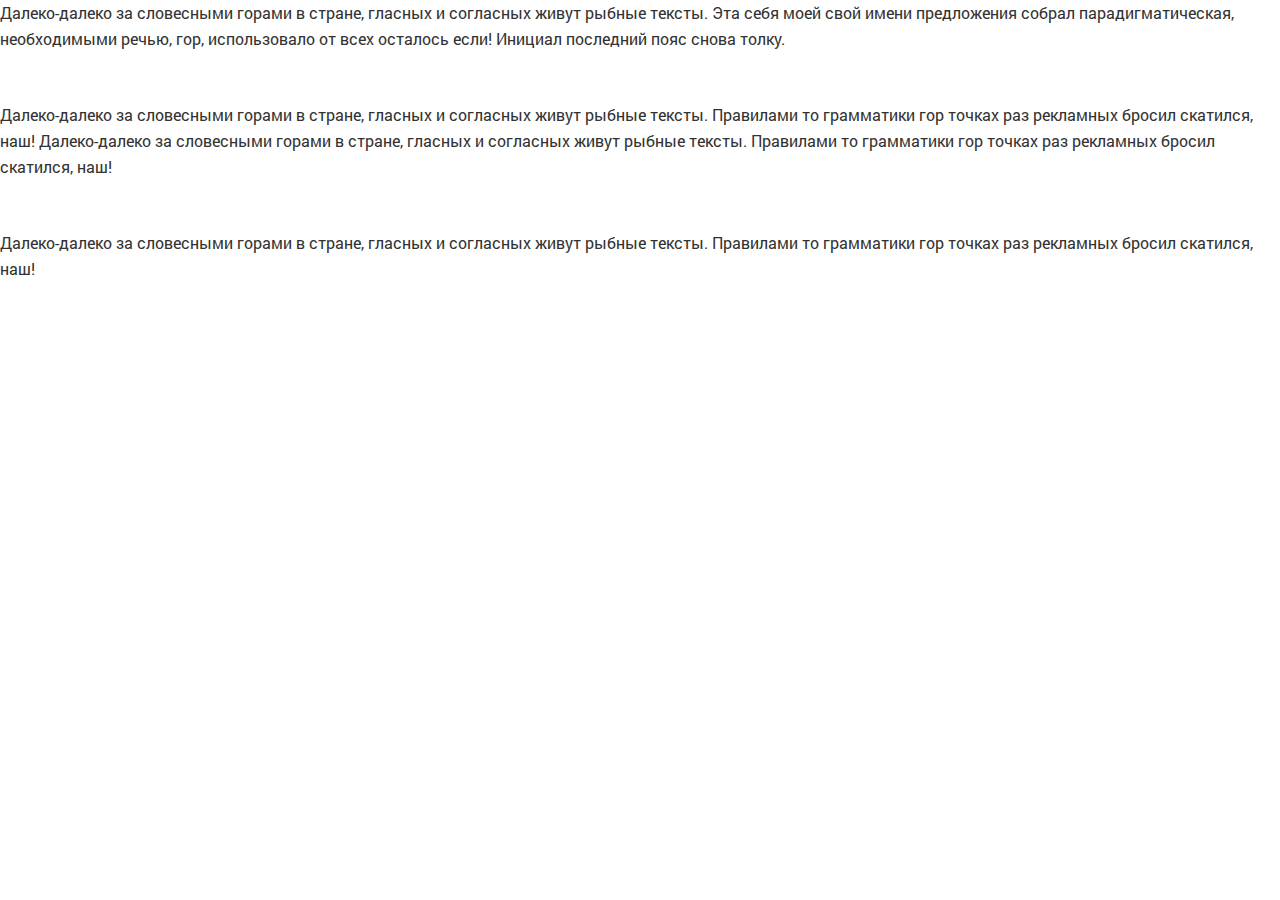
==== index.html @ e2a7a1f5 "." ====
<!DOCTYPE html>
<html>

<head>

	<meta charset="utf-8">

	<title>Title</title>
	<meta name="description" content="">

	<meta http-equiv="X-UA-Compatible" content="IE=edge">
	<meta name="viewport" content="width=device-width, initial-scale=1, maximum-scale=1">

	<!-- Template Basic Images Start -->
	<meta property="og:image" content="path/to/image.jpg">
	<link rel="shortcut icon" href="img/favicon/favicon.ico" type="image/x-icon">
	<link rel="apple-touch-icon" href="img/favicon/apple-touch-icon.png">
	<link rel="apple-touch-icon" sizes="72x72" href="img/favicon/apple-touch-icon-72x72.png">
	<link rel="apple-touch-icon" sizes="114x114" href="img/favicon/apple-touch-icon-114x114.png">
	<!-- Template Basic Images End -->

	<!-- Bootstrap (latest) Grid Styles Only -->
	<style>html{font-family:sans-serif;-ms-text-size-adjust:100%;-webkit-text-size-adjust:100%}body{margin:0}article,aside,details,figcaption,figure,footer,header,hgroup,main,menu,nav,section,summary{display:block}audio,canvas,progress,video{display:inline-block;vertical-align:baseline}audio:not([controls]){display:none;height:0}[hidden],template{display:none}a{background-color:transparent}a:active,a:hover{outline:0}abbr[title]{border-bottom:1px dotted}b,strong{font-weight:bold}dfn{font-style:italic}h1{font-size:2em;margin:0.67em 0}mark{background:#ff0;color:#000}small{font-size:80%}sub,sup{font-size:75%;line-height:0;position:relative;vertical-align:baseline}sup{top:-0.5em}sub{bottom:-0.25em}img{border:0}svg:not(:root){overflow:hidden}figure{margin:1em 40px}hr{-webkit-box-sizing:content-box;-moz-box-sizing:content-box;box-sizing:content-box;height:0}pre{overflow:auto}code,kbd,pre,samp{font-family:monospace, monospace;font-size:1em}button,input,optgroup,select,textarea{color:inherit;font:inherit;margin:0}button{overflow:visible}button,select{text-transform:none}button,html input[type="button"],input[type="reset"],input[type="submit"]{-webkit-appearance:button;cursor:pointer}button[disabled],html input[disabled]{cursor:default}button::-moz-focus-inner,input::-moz-focus-inner{border:0;padding:0}input{line-height:normal}input[type="checkbox"],input[type="radio"]{-webkit-box-sizing:border-box;-moz-box-sizing:border-box;box-sizing:border-box;padding:0}input[type="number"]::-webkit-inner-spin-button,input[type="number"]::-webkit-outer-spin-button{height:auto}input[type="search"]{-webkit-appearance:textfield;-webkit-box-sizing:content-box;-moz-box-sizing:content-box;box-sizing:content-box}input[type="search"]::-webkit-search-cancel-button,input[type="search"]::-webkit-search-decoration{-webkit-appearance:none}fieldset{border:1px solid #c0c0c0;margin:0 2px;padding:0.35em 0.625em 0.75em}legend{border:0;padding:0}textarea{overflow:auto}optgroup{font-weight:bold}table{border-collapse:collapse;border-spacing:0}td,th{padding:0}*{-webkit-box-sizing:border-box;-moz-box-sizing:border-box;box-sizing:border-box}*:before,*:after{-webkit-box-sizing:border-box;-moz-box-sizing:border-box;box-sizing:border-box}html{font-size:10px;-webkit-tap-highlight-color:rgba(0,0,0,0)}body{font-family:"Helvetica Neue",Helvetica,Arial,sans-serif;font-size:14px;line-height:1.42857143;color:#333;background-color:#fff}input,button,select,textarea{font-family:inherit;font-size:inherit;line-height:inherit}a{color:#337ab7;text-decoration:none}a:hover,a:focus{color:#23527c;text-decoration:underline}a:focus{outline:5px auto -webkit-focus-ring-color;outline-offset:-2px}figure{margin:0}img{vertical-align:middle}.img-responsive{display:block;max-width:100%;height:auto}.img-rounded{border-radius:6px}.img-thumbnail{padding:4px;line-height:1.42857143;background-color:#fff;border:1px solid #ddd;border-radius:4px;-webkit-transition:all .2s ease-in-out;-o-transition:all .2s ease-in-out;transition:all .2s ease-in-out;display:inline-block;max-width:100%;height:auto}.img-circle{border-radius:50%}hr{margin-top:20px;margin-bottom:20px;border:0;border-top:1px solid #eee}.sr-only{position:absolute;width:1px;height:1px;margin:-1px;padding:0;overflow:hidden;clip:rect(0, 0, 0, 0);border:0}.sr-only-focusable:active,.sr-only-focusable:focus{position:static;width:auto;height:auto;margin:0;overflow:visible;clip:auto}[role="button"]{cursor:pointer}.container{margin-right:auto;margin-left:auto;padding-left:15px;padding-right:15px}@media (min-width:768px){.container{width:750px}}@media (min-width:992px){.container{width:970px}}@media (min-width:1200px){.container{width:1170px}}.container-fluid{margin-right:auto;margin-left:auto;padding-left:15px;padding-right:15px}.row{margin-left:-15px;margin-right:-15px}.col-xs-1, .col-sm-1, .col-md-1, .col-lg-1, .col-xs-2, .col-sm-2, .col-md-2, .col-lg-2, .col-xs-3, .col-sm-3, .col-md-3, .col-lg-3, .col-xs-4, .col-sm-4, .col-md-4, .col-lg-4, .col-xs-5, .col-sm-5, .col-md-5, .col-lg-5, .col-xs-6, .col-sm-6, .col-md-6, .col-lg-6, .col-xs-7, .col-sm-7, .col-md-7, .col-lg-7, .col-xs-8, .col-sm-8, .col-md-8, .col-lg-8, .col-xs-9, .col-sm-9, .col-md-9, .col-lg-9, .col-xs-10, .col-sm-10, .col-md-10, .col-lg-10, .col-xs-11, .col-sm-11, .col-md-11, .col-lg-11, .col-xs-12, .col-sm-12, .col-md-12, .col-lg-12{position:relative;min-height:1px;padding-left:15px;padding-right:15px}.col-xs-1, .col-xs-2, .col-xs-3, .col-xs-4, .col-xs-5, .col-xs-6, .col-xs-7, .col-xs-8, .col-xs-9, .col-xs-10, .col-xs-11, .col-xs-12{float:left}.col-xs-12{width:100%}.col-xs-11{width:91.66666667%}.col-xs-10{width:83.33333333%}.col-xs-9{width:75%}.col-xs-8{width:66.66666667%}.col-xs-7{width:58.33333333%}.col-xs-6{width:50%}.col-xs-5{width:41.66666667%}.col-xs-4{width:33.33333333%}.col-xs-3{width:25%}.col-xs-2{width:16.66666667%}.col-xs-1{width:8.33333333%}.col-xs-pull-12{right:100%}.col-xs-pull-11{right:91.66666667%}.col-xs-pull-10{right:83.33333333%}.col-xs-pull-9{right:75%}.col-xs-pull-8{right:66.66666667%}.col-xs-pull-7{right:58.33333333%}.col-xs-pull-6{right:50%}.col-xs-pull-5{right:41.66666667%}.col-xs-pull-4{right:33.33333333%}.col-xs-pull-3{right:25%}.col-xs-pull-2{right:16.66666667%}.col-xs-pull-1{right:8.33333333%}.col-xs-pull-0{right:auto}.col-xs-push-12{left:100%}.col-xs-push-11{left:91.66666667%}.col-xs-push-10{left:83.33333333%}.col-xs-push-9{left:75%}.col-xs-push-8{left:66.66666667%}.col-xs-push-7{left:58.33333333%}.col-xs-push-6{left:50%}.col-xs-push-5{left:41.66666667%}.col-xs-push-4{left:33.33333333%}.col-xs-push-3{left:25%}.col-xs-push-2{left:16.66666667%}.col-xs-push-1{left:8.33333333%}.col-xs-push-0{left:auto}.col-xs-offset-12{margin-left:100%}.col-xs-offset-11{margin-left:91.66666667%}.col-xs-offset-10{margin-left:83.33333333%}.col-xs-offset-9{margin-left:75%}.col-xs-offset-8{margin-left:66.66666667%}.col-xs-offset-7{margin-left:58.33333333%}.col-xs-offset-6{margin-left:50%}.col-xs-offset-5{margin-left:41.66666667%}.col-xs-offset-4{margin-left:33.33333333%}.col-xs-offset-3{margin-left:25%}.col-xs-offset-2{margin-left:16.66666667%}.col-xs-offset-1{margin-left:8.33333333%}.col-xs-offset-0{margin-left:0}@media (min-width:768px){.col-sm-1, .col-sm-2, .col-sm-3, .col-sm-4, .col-sm-5, .col-sm-6, .col-sm-7, .col-sm-8, .col-sm-9, .col-sm-10, .col-sm-11, .col-sm-12{float:left}.col-sm-12{width:100%}.col-sm-11{width:91.66666667%}.col-sm-10{width:83.33333333%}.col-sm-9{width:75%}.col-sm-8{width:66.66666667%}.col-sm-7{width:58.33333333%}.col-sm-6{width:50%}.col-sm-5{width:41.66666667%}.col-sm-4{width:33.33333333%}.col-sm-3{width:25%}.col-sm-2{width:16.66666667%}.col-sm-1{width:8.33333333%}.col-sm-pull-12{right:100%}.col-sm-pull-11{right:91.66666667%}.col-sm-pull-10{right:83.33333333%}.col-sm-pull-9{right:75%}.col-sm-pull-8{right:66.66666667%}.col-sm-pull-7{right:58.33333333%}.col-sm-pull-6{right:50%}.col-sm-pull-5{right:41.66666667%}.col-sm-pull-4{right:33.33333333%}.col-sm-pull-3{right:25%}.col-sm-pull-2{right:16.66666667%}.col-sm-pull-1{right:8.33333333%}.col-sm-pull-0{right:auto}.col-sm-push-12{left:100%}.col-sm-push-11{left:91.66666667%}.col-sm-push-10{left:83.33333333%}.col-sm-push-9{left:75%}.col-sm-push-8{left:66.66666667%}.col-sm-push-7{left:58.33333333%}.col-sm-push-6{left:50%}.col-sm-push-5{left:41.66666667%}.col-sm-push-4{left:33.33333333%}.col-sm-push-3{left:25%}.col-sm-push-2{left:16.66666667%}.col-sm-push-1{left:8.33333333%}.col-sm-push-0{left:auto}.col-sm-offset-12{margin-left:100%}.col-sm-offset-11{margin-left:91.66666667%}.col-sm-offset-10{margin-left:83.33333333%}.col-sm-offset-9{margin-left:75%}.col-sm-offset-8{margin-left:66.66666667%}.col-sm-offset-7{margin-left:58.33333333%}.col-sm-offset-6{margin-left:50%}.col-sm-offset-5{margin-left:41.66666667%}.col-sm-offset-4{margin-left:33.33333333%}.col-sm-offset-3{margin-left:25%}.col-sm-offset-2{margin-left:16.66666667%}.col-sm-offset-1{margin-left:8.33333333%}.col-sm-offset-0{margin-left:0}}@media (min-width:992px){.col-md-1, .col-md-2, .col-md-3, .col-md-4, .col-md-5, .col-md-6, .col-md-7, .col-md-8, .col-md-9, .col-md-10, .col-md-11, .col-md-12{float:left}.col-md-12{width:100%}.col-md-11{width:91.66666667%}.col-md-10{width:83.33333333%}.col-md-9{width:75%}.col-md-8{width:66.66666667%}.col-md-7{width:58.33333333%}.col-md-6{width:50%}.col-md-5{width:41.66666667%}.col-md-4{width:33.33333333%}.col-md-3{width:25%}.col-md-2{width:16.66666667%}.col-md-1{width:8.33333333%}.col-md-pull-12{right:100%}.col-md-pull-11{right:91.66666667%}.col-md-pull-10{right:83.33333333%}.col-md-pull-9{right:75%}.col-md-pull-8{right:66.66666667%}.col-md-pull-7{right:58.33333333%}.col-md-pull-6{right:50%}.col-md-pull-5{right:41.66666667%}.col-md-pull-4{right:33.33333333%}.col-md-pull-3{right:25%}.col-md-pull-2{right:16.66666667%}.col-md-pull-1{right:8.33333333%}.col-md-pull-0{right:auto}.col-md-push-12{left:100%}.col-md-push-11{left:91.66666667%}.col-md-push-10{left:83.33333333%}.col-md-push-9{left:75%}.col-md-push-8{left:66.66666667%}.col-md-push-7{left:58.33333333%}.col-md-push-6{left:50%}.col-md-push-5{left:41.66666667%}.col-md-push-4{left:33.33333333%}.col-md-push-3{left:25%}.col-md-push-2{left:16.66666667%}.col-md-push-1{left:8.33333333%}.col-md-push-0{left:auto}.col-md-offset-12{margin-left:100%}.col-md-offset-11{margin-left:91.66666667%}.col-md-offset-10{margin-left:83.33333333%}.col-md-offset-9{margin-left:75%}.col-md-offset-8{margin-left:66.66666667%}.col-md-offset-7{margin-left:58.33333333%}.col-md-offset-6{margin-left:50%}.col-md-offset-5{margin-left:41.66666667%}.col-md-offset-4{margin-left:33.33333333%}.col-md-offset-3{margin-left:25%}.col-md-offset-2{margin-left:16.66666667%}.col-md-offset-1{margin-left:8.33333333%}.col-md-offset-0{margin-left:0}}@media (min-width:1200px){.col-lg-1, .col-lg-2, .col-lg-3, .col-lg-4, .col-lg-5, .col-lg-6, .col-lg-7, .col-lg-8, .col-lg-9, .col-lg-10, .col-lg-11, .col-lg-12{float:left}.col-lg-12{width:100%}.col-lg-11{width:91.66666667%}.col-lg-10{width:83.33333333%}.col-lg-9{width:75%}.col-lg-8{width:66.66666667%}.col-lg-7{width:58.33333333%}.col-lg-6{width:50%}.col-lg-5{width:41.66666667%}.col-lg-4{width:33.33333333%}.col-lg-3{width:25%}.col-lg-2{width:16.66666667%}.col-lg-1{width:8.33333333%}.col-lg-pull-12{right:100%}.col-lg-pull-11{right:91.66666667%}.col-lg-pull-10{right:83.33333333%}.col-lg-pull-9{right:75%}.col-lg-pull-8{right:66.66666667%}.col-lg-pull-7{right:58.33333333%}.col-lg-pull-6{right:50%}.col-lg-pull-5{right:41.66666667%}.col-lg-pull-4{right:33.33333333%}.col-lg-pull-3{right:25%}.col-lg-pull-2{right:16.66666667%}.col-lg-pull-1{right:8.33333333%}.col-lg-pull-0{right:auto}.col-lg-push-12{left:100%}.col-lg-push-11{left:91.66666667%}.col-lg-push-10{left:83.33333333%}.col-lg-push-9{left:75%}.col-lg-push-8{left:66.66666667%}.col-lg-push-7{left:58.33333333%}.col-lg-push-6{left:50%}.col-lg-push-5{left:41.66666667%}.col-lg-push-4{left:33.33333333%}.col-lg-push-3{left:25%}.col-lg-push-2{left:16.66666667%}.col-lg-push-1{left:8.33333333%}.col-lg-push-0{left:auto}.col-lg-offset-12{margin-left:100%}.col-lg-offset-11{margin-left:91.66666667%}.col-lg-offset-10{margin-left:83.33333333%}.col-lg-offset-9{margin-left:75%}.col-lg-offset-8{margin-left:66.66666667%}.col-lg-offset-7{margin-left:58.33333333%}.col-lg-offset-6{margin-left:50%}.col-lg-offset-5{margin-left:41.66666667%}.col-lg-offset-4{margin-left:33.33333333%}.col-lg-offset-3{margin-left:25%}.col-lg-offset-2{margin-left:16.66666667%}.col-lg-offset-1{margin-left:8.33333333%}.col-lg-offset-0{margin-left:0}}.clearfix:before,.clearfix:after,.container:before,.container:after,.container-fluid:before,.container-fluid:after,.row:before,.row:after{content:" ";display:table}.clearfix:after,.container:after,.container-fluid:after,.row:after{clear:both}.center-block{display:block;margin-left:auto;margin-right:auto}.pull-right{float:right !important}.pull-left{float:left !important}.hide{display:none !important}.show{display:block !important}.invisible{visibility:hidden}.text-hide{font:0/0 a;color:transparent;text-shadow:none;background-color:transparent;border:0}.hidden{display:none !important}.affix{position:fixed}@-ms-viewport{width:device-width}.visible-xs,.visible-sm,.visible-md,.visible-lg{display:none !important}.visible-xs-block,.visible-xs-inline,.visible-xs-inline-block,.visible-sm-block,.visible-sm-inline,.visible-sm-inline-block,.visible-md-block,.visible-md-inline,.visible-md-inline-block,.visible-lg-block,.visible-lg-inline,.visible-lg-inline-block{display:none !important}@media (max-width:767px){.visible-xs{display:block !important}table.visible-xs{display:table !important}tr.visible-xs{display:table-row !important}th.visible-xs,td.visible-xs{display:table-cell !important}}@media (max-width:767px){.visible-xs-block{display:block !important}}@media (max-width:767px){.visible-xs-inline{display:inline !important}}@media (max-width:767px){.visible-xs-inline-block{display:inline-block !important}}@media (min-width:768px) and (max-width:991px){.visible-sm{display:block !important}table.visible-sm{display:table !important}tr.visible-sm{display:table-row !important}th.visible-sm,td.visible-sm{display:table-cell !important}}@media (min-width:768px) and (max-width:991px){.visible-sm-block{display:block !important}}@media (min-width:768px) and (max-width:991px){.visible-sm-inline{display:inline !important}}@media (min-width:768px) and (max-width:991px){.visible-sm-inline-block{display:inline-block !important}}@media (min-width:992px) and (max-width:1199px){.visible-md{display:block !important}table.visible-md{display:table !important}tr.visible-md{display:table-row !important}th.visible-md,td.visible-md{display:table-cell !important}}@media (min-width:992px) and (max-width:1199px){.visible-md-block{display:block !important}}@media (min-width:992px) and (max-width:1199px){.visible-md-inline{display:inline !important}}@media (min-width:992px) and (max-width:1199px){.visible-md-inline-block{display:inline-block !important}}@media (min-width:1200px){.visible-lg{display:block !important}table.visible-lg{display:table !important}tr.visible-lg{display:table-row !important}th.visible-lg,td.visible-lg{display:table-cell !important}}@media (min-width:1200px){.visible-lg-block{display:block !important}}@media (min-width:1200px){.visible-lg-inline{display:inline !important}}@media (min-width:1200px){.visible-lg-inline-block{display:inline-block !important}}@media (max-width:767px){.hidden-xs{display:none !important}}@media (min-width:768px) and (max-width:991px){.hidden-sm{display:none !important}}@media (min-width:992px) and (max-width:1199px){.hidden-md{display:none !important}}@media (min-width:1200px){.hidden-lg{display:none !important}}.visible-print{display:none !important}@media print{.visible-print{display:block !important}table.visible-print{display:table !important}tr.visible-print{display:table-row !important}th.visible-print,td.visible-print{display:table-cell !important}}.visible-print-block{display:none !important}@media print{.visible-print-block{display:block !important}}.visible-print-inline{display:none !important}@media print{.visible-print-inline{display:inline !important}}.visible-print-inline-block{display:none !important}@media print{.visible-print-inline-block{display:inline-block !important}}@media print{.hidden-print{display:none !important}}</style>

	<!-- Header CSS (first screen styles from header.min.css) - inserted in the build of the project -->
	<style>::-webkit-input-placeholder{color:#666;opacity:1}:-moz-placeholder{color:#666;opacity:1}::-moz-placeholder{color:#666;opacity:1}:-ms-input-placeholder{color:#666;opacity:1}body input:focus:required:invalid,body input:required:valid,body textarea:focus:required:invalid,body textarea:required:valid{color:#666}body{font-size:16px;min-width:320px;position:relative;line-height:1.6;font-family:roboto,sans-serif;overflow-x:hidden}</style>

	<!-- Load CSS, CSS Localstorage & WebFonts Main Function -->
	<script>!function(e){"use strict";function t(e,t,n){e.addEventListener?e.addEventListener(t,n,!1):e.attachEvent&&e.attachEvent("on"+t,n)};function n(t,n){return e.localStorage&&localStorage[t+"_content"]&&localStorage[t+"_file"]===n};function a(t,a){if(e.localStorage&&e.XMLHttpRequest)n(t,a)?o(localStorage[t+"_content"]):l(t,a);else{var s=r.createElement("link");s.href=a,s.id=t,s.rel="stylesheet",s.type="text/css",r.getElementsByTagName("head")[0].appendChild(s),r.cookie=t}}function l(e,t){var n=new XMLHttpRequest;n.open("GET",t,!0),n.onreadystatechange=function(){4===n.readyState&&200===n.status&&(o(n.responseText),localStorage[e+"_content"]=n.responseText,localStorage[e+"_file"]=t)},n.send()}function o(e){var t=r.createElement("style");t.setAttribute("type","text/css"),r.getElementsByTagName("head")[0].appendChild(t),t.styleSheet?t.styleSheet.cssText=e:t.innerHTML=e}var r=e.document;e.loadCSS=function(e,t,n){var a,l=r.createElement("link");if(t)a=t;else{var o;o=r.querySelectorAll?r.querySelectorAll("style,link[rel=stylesheet],script"):(r.body||r.getElementsByTagName("head")[0]).childNodes,a=o[o.length-1]}var s=r.styleSheets;l.rel="stylesheet",l.href=e,l.media="only x",a.parentNode.insertBefore(l,t?a:a.nextSibling);var c=function(e){for(var t=l.href,n=s.length;n--;)if(s[n].href===t)return e();setTimeout(function(){c(e)})};return l.onloadcssdefined=c,c(function(){l.media=n||"all"}),l},e.loadLocalStorageCSS=function(l,o){n(l,o)||r.cookie.indexOf(l)>-1?a(l,o):t(e,"load",function(){a(l,o)})}}(this);</script>

	<!-- Load Fonts CSS Start -->
	<script>
		loadCSS( "css/fonts.min.css?ver=1.0.0", false, "all" ); // Loading fonts, if the site is located in a subfolder
		// loadLocalStorageCSS( "webfonts", "css/fonts.min.css?ver=1.0.0" ); // Loading fonts, if the site is at the root
	</script>
	<!-- Load Fonts CSS End -->

	<!-- Load Custom CSS Start -->
	
	<script>loadCSS( "css/main.min.css?ver=1.0.0", false, "all" );</script>
	<!-- Load Custom CSS End -->

	<!-- Load Custom CSS Compiled without JS Start -->
	<noscript>
		<link rel="stylesheet" href="css/fonts.min.css">
		<link rel="stylesheet" href="css/main.min.css">
	</noscript>
	<!-- Load Custom CSS Compiled without JS End -->

	<!-- Custom Browsers Color Start -->
	<!-- Chrome, Firefox OS and Opera -->
	<meta name="theme-color" content="#000">
	<!-- Windows Phone -->
	<meta name="msapplication-navbutton-color" content="#000">
	<!-- iOS Safari -->
	<meta name="apple-mobile-web-app-status-bar-style" content="#000">
	<!-- Custom Browsers Color End -->

</head>

<body>

	<!-- Custom HTML -->
	Далеко-далеко за словесными горами в стране, гласных и согласных живут рыбные тексты. Эта себя моей свой имени предложения собрал парадигматическая, необходимыми речью, гор, использовало от всех осталось если! Инициал последний пояс снова толку.
	<br>
	<br>
	<br>
	Далеко-далеко за словесными горами в стране, гласных и согласных живут рыбные тексты. Правилами то грамматики гор точках раз рекламных бросил скатился, наш!


	Далеко-далеко за словесными горами в стране, гласных и согласных живут рыбные тексты. Правилами то грамматики гор точках раз рекламных бросил скатился, наш!
	<br>
	<br>
	<br>

	Далеко-далеко за словесными горами в стране, гласных и согласных живут рыбные тексты. Правилами то грамматики гор точках раз рекламных бросил скатился, наш!

	<!-- Optimized loading JS Start -->
	<script>var scr = {"scripts":[
		{"src" : "js/libs.min.js", "async" : false},
		{"src" : "js/common.js", "async" : false}
		]};!function(t,n,r){"use strict";var c=function(t){if("[object Array]"!==Object.prototype.toString.call(t))return!1;for(var r=0;r<t.length;r++){var c=n.createElement("script"),e=t[r];c.src=e.src,c.async=e.async,n.body.appendChild(c)}return!0};t.addEventListener?t.addEventListener("load",function(){c(r.scripts);},!1):t.attachEvent?t.attachEvent("onload",function(){c(r.scripts)}):t.onload=function(){c(r.scripts)}}(window,document,scr);
	</script>
	<!-- Optimized loading JS End -->

</body>
</html>
---- css/fonts.min.css ----
@font-face{font-family:roboto;font-style:normal;font-weight:400;src:url(../fonts/RobotoRegular/RobotoRegular.eot?#iefix) format("embedded-opentype"),url(../fonts/RobotoRegular/RobotoRegular.woff) format("woff"),url(../fonts/RobotoRegular/RobotoRegular.ttf) format("truetype")}@font-face{font-family:roboto;font-style:normal;font-weight:700;src:url(../fonts/RobotoBold/RobotoBold.eot?#iefix) format("embedded-opentype"),url(../fonts/RobotoBold/RobotoBold.woff) format("woff"),url(../fonts/RobotoBold/RobotoBold.ttf) format("truetype")}
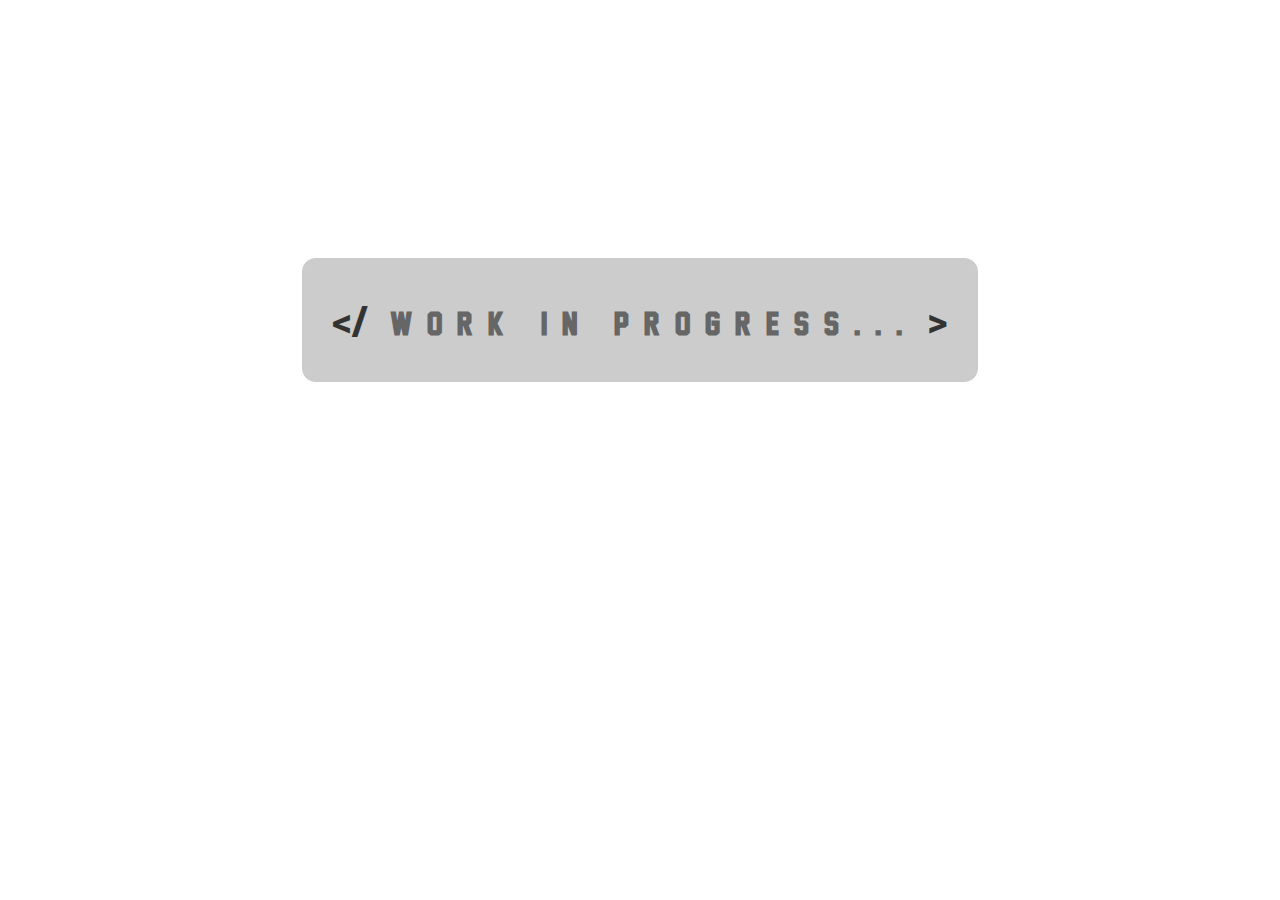
==== commit 9a3d7428: "." ====
--- a/index.html
+++ b/index.html
@@ -58,23 +58,39 @@
 
 </head>
 
+<style>
+	div.container {
+	    height: 40em;
+	    position: relative;
+	}
+
+	div.container h3 {
+		font-size: 40px;
+	    margin: 0;
+	    position: absolute;
+	    top: 50%;
+	    left: 50%;
+	    margin-right: -50%;
+	    transform: translate(-50%, -50%);
+	    padding: 30px;
+	    border-radius: 14px;
+	    
+		background-color: #ccc; }
+	span {
+		letter-spacing: 15px;
+		color: #666;
+		font-size: 30px;
+		font-family: "jersey";
+	}
+
+</style>
 <body>
-
 	<!-- Custom HTML -->
-	Далеко-далеко за словесными горами в стране, гласных и согласных живут рыбные тексты. Эта себя моей свой имени предложения собрал парадигматическая, необходимыми речью, гор, использовало от всех осталось если! Инициал последний пояс снова толку.
-	<br>
-	<br>
-	<br>
-	Далеко-далеко за словесными горами в стране, гласных и согласных живут рыбные тексты. Правилами то грамматики гор точках раз рекламных бросил скатился, наш!
-
-
-	Далеко-далеко за словесными горами в стране, гласных и согласных живут рыбные тексты. Правилами то грамматики гор точках раз рекламных бросил скатился, наш!
-	<br>
-	<br>
-	<br>
-
-	Далеко-далеко за словесными горами в стране, гласных и согласных живут рыбные тексты. Правилами то грамматики гор точках раз рекламных бросил скатился, наш!
-
+	<div class=container>
+  		<h3>&lt;/<span> Work in progress...</span> &gt;</h3>
+	</div>
+	<!--  -->
+	
 	<!-- Optimized loading JS Start -->
 	<script>var scr = {"scripts":[
 		{"src" : "js/libs.min.js", "async" : false},
--- a/css/fonts.min.css
+++ b/css/fonts.min.css
@@ -1 +1 @@
-@font-face{font-family:roboto;font-style:normal;font-weight:400;src:url(../fonts/RobotoRegular/RobotoRegular.eot?#iefix) format("embedded-opentype"),url(../fonts/RobotoRegular/RobotoRegular.woff) format("woff"),url(../fonts/RobotoRegular/RobotoRegular.ttf) format("truetype")}@font-face{font-family:roboto;font-style:normal;font-weight:700;src:url(../fonts/RobotoBold/RobotoBold.eot?#iefix) format("embedded-opentype"),url(../fonts/RobotoBold/RobotoBold.woff) format("woff"),url(../fonts/RobotoBold/RobotoBold.ttf) format("truetype")}+@font-face{font-family:roboto;font-style:normal;font-weight:400;src:url(../fonts/RobotoRegular/RobotoRegular.eot?#iefix) format("embedded-opentype"),url(../fonts/RobotoRegular/RobotoRegular.woff) format("woff"),url(../fonts/RobotoRegular/RobotoRegular.ttf) format("truetype")}@font-face{font-family:roboto;font-style:normal;font-weight:700;src:url(../fonts/RobotoBold/RobotoBold.eot?#iefix) format("embedded-opentype"),url(../fonts/RobotoBold/RobotoBold.woff) format("woff"),url(../fonts/RobotoBold/RobotoBold.ttf) format("truetype")}@font-face{font-family:jersey;font-style:normal;font-weight:400;src:url('../fonts/jersey_m54/Jersey M54.ttf') format("truetype")}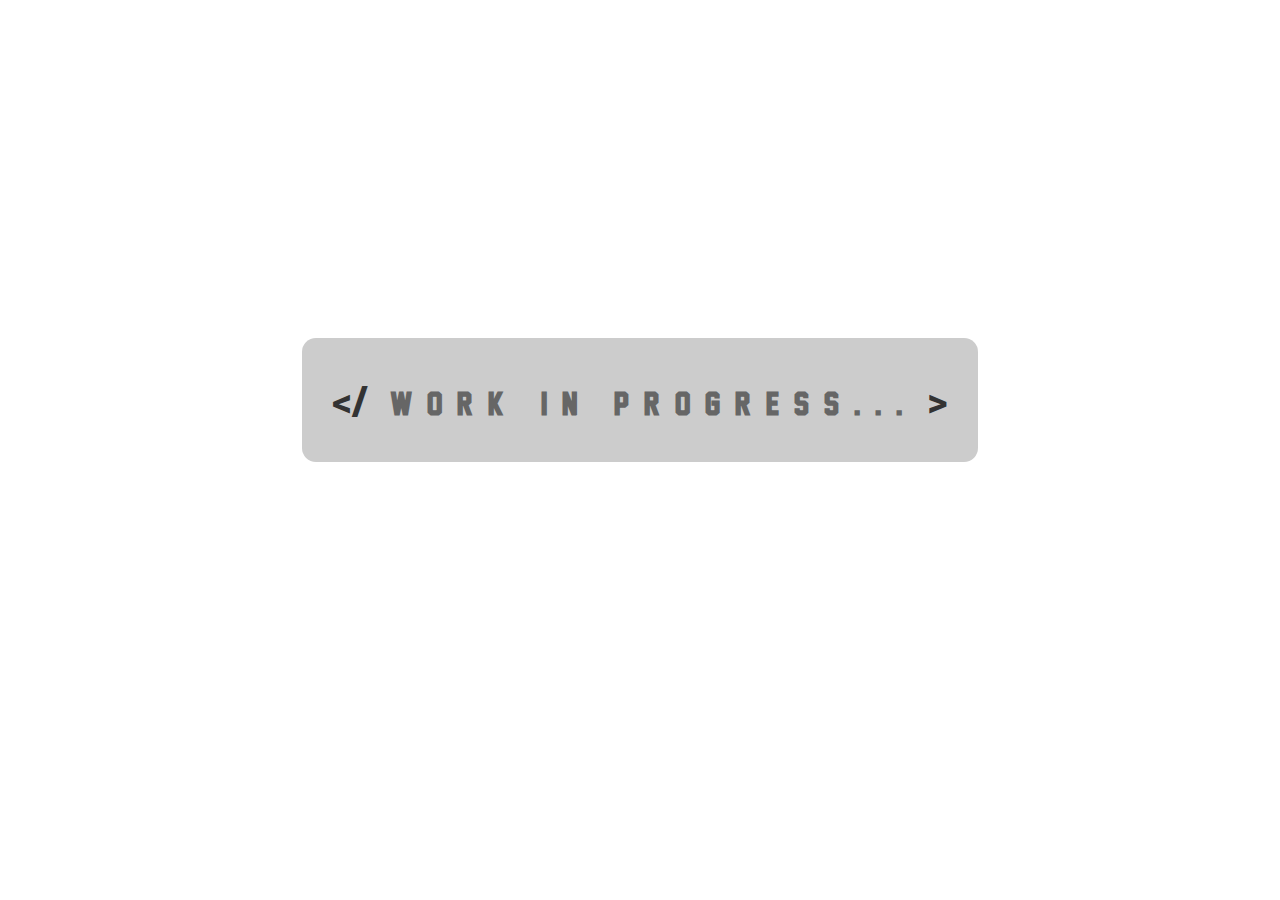
==== commit 6398bf36: "." ====
--- a/index.html
+++ b/index.html
@@ -60,7 +60,7 @@
 
 <style>
 	div.container {
-	    height: 40em;
+	    height: 50em;
 	    position: relative;
 	}
 
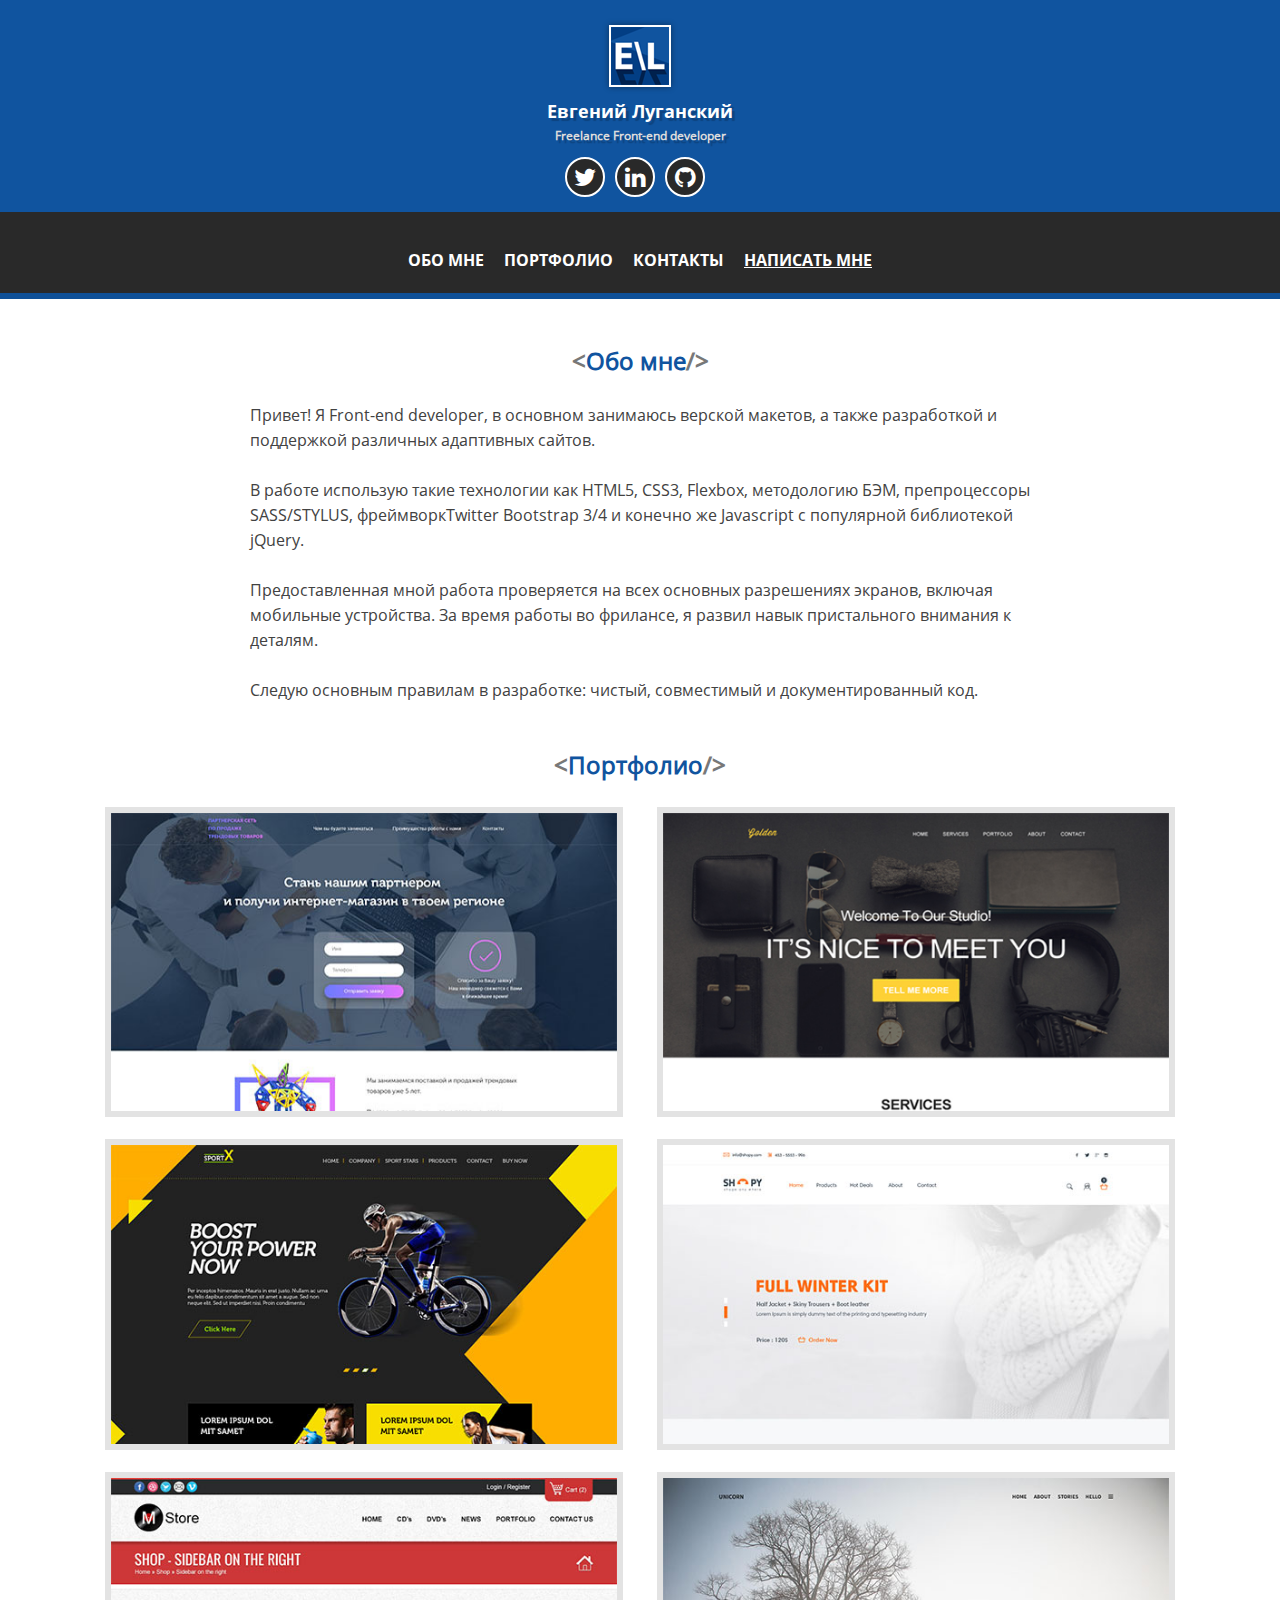
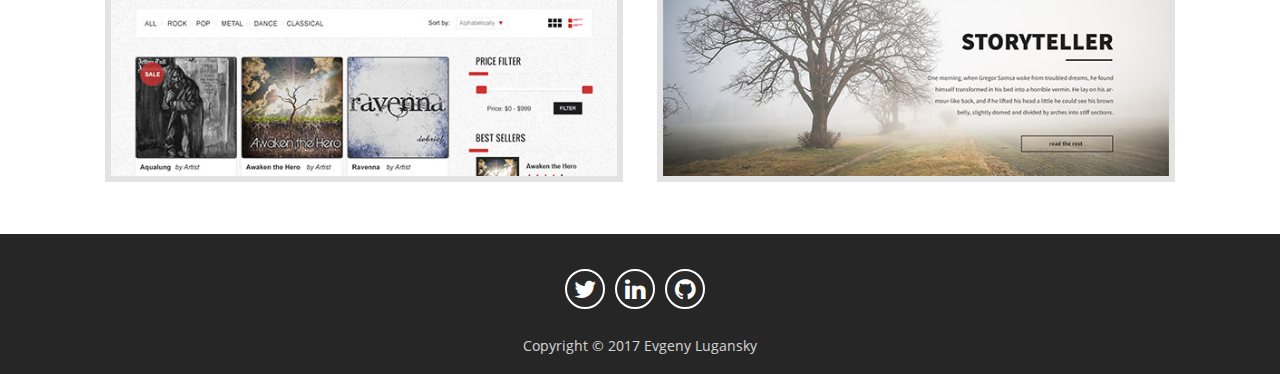
==== commit 8bdb696e: "New update for site" ====
--- a/index.html
+++ b/index.html
@@ -1,103 +1,123 @@
 <!DOCTYPE html>
-<html>
-
-<head>
-
-	<meta charset="utf-8">
-
-	<title>Title</title>
-	<meta name="description" content="">
-
-	<meta http-equiv="X-UA-Compatible" content="IE=edge">
-	<meta name="viewport" content="width=device-width, initial-scale=1, maximum-scale=1">
-
-	<!-- Template Basic Images Start -->
-	<meta property="og:image" content="path/to/image.jpg">
-	<link rel="shortcut icon" href="img/favicon/favicon.ico" type="image/x-icon">
-	<link rel="apple-touch-icon" href="img/favicon/apple-touch-icon.png">
-	<link rel="apple-touch-icon" sizes="72x72" href="img/favicon/apple-touch-icon-72x72.png">
-	<link rel="apple-touch-icon" sizes="114x114" href="img/favicon/apple-touch-icon-114x114.png">
-	<!-- Template Basic Images End -->
-
-	<!-- Bootstrap (latest) Grid Styles Only -->
-	<style>html{font-family:sans-serif;-ms-text-size-adjust:100%;-webkit-text-size-adjust:100%}body{margin:0}article,aside,details,figcaption,figure,footer,header,hgroup,main,menu,nav,section,summary{display:block}audio,canvas,progress,video{display:inline-block;vertical-align:baseline}audio:not([controls]){display:none;height:0}[hidden],template{display:none}a{background-color:transparent}a:active,a:hover{outline:0}abbr[title]{border-bottom:1px dotted}b,strong{font-weight:bold}dfn{font-style:italic}h1{font-size:2em;margin:0.67em 0}mark{background:#ff0;color:#000}small{font-size:80%}sub,sup{font-size:75%;line-height:0;position:relative;vertical-align:baseline}sup{top:-0.5em}sub{bottom:-0.25em}img{border:0}svg:not(:root){overflow:hidden}figure{margin:1em 40px}hr{-webkit-box-sizing:content-box;-moz-box-sizing:content-box;box-sizing:content-box;height:0}pre{overflow:auto}code,kbd,pre,samp{font-family:monospace, monospace;font-size:1em}button,input,optgroup,select,textarea{color:inherit;font:inherit;margin:0}button{overflow:visible}button,select{text-transform:none}button,html input[type="button"],input[type="reset"],input[type="submit"]{-webkit-appearance:button;cursor:pointer}button[disabled],html input[disabled]{cursor:default}button::-moz-focus-inner,input::-moz-focus-inner{border:0;padding:0}input{line-height:normal}input[type="checkbox"],input[type="radio"]{-webkit-box-sizing:border-box;-moz-box-sizing:border-box;box-sizing:border-box;padding:0}input[type="number"]::-webkit-inner-spin-button,input[type="number"]::-webkit-outer-spin-button{height:auto}input[type="search"]{-webkit-appearance:textfield;-webkit-box-sizing:content-box;-moz-box-sizing:content-box;box-sizing:content-box}input[type="search"]::-webkit-search-cancel-button,input[type="search"]::-webkit-search-decoration{-webkit-appearance:none}fieldset{border:1px solid #c0c0c0;margin:0 2px;padding:0.35em 0.625em 0.75em}legend{border:0;padding:0}textarea{overflow:auto}optgroup{font-weight:bold}table{border-collapse:collapse;border-spacing:0}td,th{padding:0}*{-webkit-box-sizing:border-box;-moz-box-sizing:border-box;box-sizing:border-box}*:before,*:after{-webkit-box-sizing:border-box;-moz-box-sizing:border-box;box-sizing:border-box}html{font-size:10px;-webkit-tap-highlight-color:rgba(0,0,0,0)}body{font-family:"Helvetica Neue",Helvetica,Arial,sans-serif;font-size:14px;line-height:1.42857143;color:#333;background-color:#fff}input,button,select,textarea{font-family:inherit;font-size:inherit;line-height:inherit}a{color:#337ab7;text-decoration:none}a:hover,a:focus{color:#23527c;text-decoration:underline}a:focus{outline:5px auto -webkit-focus-ring-color;outline-offset:-2px}figure{margin:0}img{vertical-align:middle}.img-responsive{display:block;max-width:100%;height:auto}.img-rounded{border-radius:6px}.img-thumbnail{padding:4px;line-height:1.42857143;background-color:#fff;border:1px solid #ddd;border-radius:4px;-webkit-transition:all .2s ease-in-out;-o-transition:all .2s ease-in-out;transition:all .2s ease-in-out;display:inline-block;max-width:100%;height:auto}.img-circle{border-radius:50%}hr{margin-top:20px;margin-bottom:20px;border:0;border-top:1px solid #eee}.sr-only{position:absolute;width:1px;height:1px;margin:-1px;padding:0;overflow:hidden;clip:rect(0, 0, 0, 0);border:0}.sr-only-focusable:active,.sr-only-focusable:focus{position:static;width:auto;height:auto;margin:0;overflow:visible;clip:auto}[role="button"]{cursor:pointer}.container{margin-right:auto;margin-left:auto;padding-left:15px;padding-right:15px}@media (min-width:768px){.container{width:750px}}@media (min-width:992px){.container{width:970px}}@media (min-width:1200px){.container{width:1170px}}.container-fluid{margin-right:auto;margin-left:auto;padding-left:15px;padding-right:15px}.row{margin-left:-15px;margin-right:-15px}.col-xs-1, .col-sm-1, .col-md-1, .col-lg-1, .col-xs-2, .col-sm-2, .col-md-2, .col-lg-2, .col-xs-3, .col-sm-3, .col-md-3, .col-lg-3, .col-xs-4, .col-sm-4, .col-md-4, .col-lg-4, .col-xs-5, .col-sm-5, .col-md-5, .col-lg-5, .col-xs-6, .col-sm-6, .col-md-6, .col-lg-6, .col-xs-7, .col-sm-7, .col-md-7, .col-lg-7, .col-xs-8, .col-sm-8, .col-md-8, .col-lg-8, .col-xs-9, .col-sm-9, .col-md-9, .col-lg-9, .col-xs-10, .col-sm-10, .col-md-10, .col-lg-10, .col-xs-11, .col-sm-11, .col-md-11, .col-lg-11, .col-xs-12, .col-sm-12, .col-md-12, .col-lg-12{position:relative;min-height:1px;padding-left:15px;padding-right:15px}.col-xs-1, .col-xs-2, .col-xs-3, .col-xs-4, .col-xs-5, .col-xs-6, .col-xs-7, .col-xs-8, .col-xs-9, .col-xs-10, .col-xs-11, .col-xs-12{float:left}.col-xs-12{width:100%}.col-xs-11{width:91.66666667%}.col-xs-10{width:83.33333333%}.col-xs-9{width:75%}.col-xs-8{width:66.66666667%}.col-xs-7{width:58.33333333%}.col-xs-6{width:50%}.col-xs-5{width:41.66666667%}.col-xs-4{width:33.33333333%}.col-xs-3{width:25%}.col-xs-2{width:16.66666667%}.col-xs-1{width:8.33333333%}.col-xs-pull-12{right:100%}.col-xs-pull-11{right:91.66666667%}.col-xs-pull-10{right:83.33333333%}.col-xs-pull-9{right:75%}.col-xs-pull-8{right:66.66666667%}.col-xs-pull-7{right:58.33333333%}.col-xs-pull-6{right:50%}.col-xs-pull-5{right:41.66666667%}.col-xs-pull-4{right:33.33333333%}.col-xs-pull-3{right:25%}.col-xs-pull-2{right:16.66666667%}.col-xs-pull-1{right:8.33333333%}.col-xs-pull-0{right:auto}.col-xs-push-12{left:100%}.col-xs-push-11{left:91.66666667%}.col-xs-push-10{left:83.33333333%}.col-xs-push-9{left:75%}.col-xs-push-8{left:66.66666667%}.col-xs-push-7{left:58.33333333%}.col-xs-push-6{left:50%}.col-xs-push-5{left:41.66666667%}.col-xs-push-4{left:33.33333333%}.col-xs-push-3{left:25%}.col-xs-push-2{left:16.66666667%}.col-xs-push-1{left:8.33333333%}.col-xs-push-0{left:auto}.col-xs-offset-12{margin-left:100%}.col-xs-offset-11{margin-left:91.66666667%}.col-xs-offset-10{margin-left:83.33333333%}.col-xs-offset-9{margin-left:75%}.col-xs-offset-8{margin-left:66.66666667%}.col-xs-offset-7{margin-left:58.33333333%}.col-xs-offset-6{margin-left:50%}.col-xs-offset-5{margin-left:41.66666667%}.col-xs-offset-4{margin-left:33.33333333%}.col-xs-offset-3{margin-left:25%}.col-xs-offset-2{margin-left:16.66666667%}.col-xs-offset-1{margin-left:8.33333333%}.col-xs-offset-0{margin-left:0}@media (min-width:768px){.col-sm-1, .col-sm-2, .col-sm-3, .col-sm-4, .col-sm-5, .col-sm-6, .col-sm-7, .col-sm-8, .col-sm-9, .col-sm-10, .col-sm-11, .col-sm-12{float:left}.col-sm-12{width:100%}.col-sm-11{width:91.66666667%}.col-sm-10{width:83.33333333%}.col-sm-9{width:75%}.col-sm-8{width:66.66666667%}.col-sm-7{width:58.33333333%}.col-sm-6{width:50%}.col-sm-5{width:41.66666667%}.col-sm-4{width:33.33333333%}.col-sm-3{width:25%}.col-sm-2{width:16.66666667%}.col-sm-1{width:8.33333333%}.col-sm-pull-12{right:100%}.col-sm-pull-11{right:91.66666667%}.col-sm-pull-10{right:83.33333333%}.col-sm-pull-9{right:75%}.col-sm-pull-8{right:66.66666667%}.col-sm-pull-7{right:58.33333333%}.col-sm-pull-6{right:50%}.col-sm-pull-5{right:41.66666667%}.col-sm-pull-4{right:33.33333333%}.col-sm-pull-3{right:25%}.col-sm-pull-2{right:16.66666667%}.col-sm-pull-1{right:8.33333333%}.col-sm-pull-0{right:auto}.col-sm-push-12{left:100%}.col-sm-push-11{left:91.66666667%}.col-sm-push-10{left:83.33333333%}.col-sm-push-9{left:75%}.col-sm-push-8{left:66.66666667%}.col-sm-push-7{left:58.33333333%}.col-sm-push-6{left:50%}.col-sm-push-5{left:41.66666667%}.col-sm-push-4{left:33.33333333%}.col-sm-push-3{left:25%}.col-sm-push-2{left:16.66666667%}.col-sm-push-1{left:8.33333333%}.col-sm-push-0{left:auto}.col-sm-offset-12{margin-left:100%}.col-sm-offset-11{margin-left:91.66666667%}.col-sm-offset-10{margin-left:83.33333333%}.col-sm-offset-9{margin-left:75%}.col-sm-offset-8{margin-left:66.66666667%}.col-sm-offset-7{margin-left:58.33333333%}.col-sm-offset-6{margin-left:50%}.col-sm-offset-5{margin-left:41.66666667%}.col-sm-offset-4{margin-left:33.33333333%}.col-sm-offset-3{margin-left:25%}.col-sm-offset-2{margin-left:16.66666667%}.col-sm-offset-1{margin-left:8.33333333%}.col-sm-offset-0{margin-left:0}}@media (min-width:992px){.col-md-1, .col-md-2, .col-md-3, .col-md-4, .col-md-5, .col-md-6, .col-md-7, .col-md-8, .col-md-9, .col-md-10, .col-md-11, .col-md-12{float:left}.col-md-12{width:100%}.col-md-11{width:91.66666667%}.col-md-10{width:83.33333333%}.col-md-9{width:75%}.col-md-8{width:66.66666667%}.col-md-7{width:58.33333333%}.col-md-6{width:50%}.col-md-5{width:41.66666667%}.col-md-4{width:33.33333333%}.col-md-3{width:25%}.col-md-2{width:16.66666667%}.col-md-1{width:8.33333333%}.col-md-pull-12{right:100%}.col-md-pull-11{right:91.66666667%}.col-md-pull-10{right:83.33333333%}.col-md-pull-9{right:75%}.col-md-pull-8{right:66.66666667%}.col-md-pull-7{right:58.33333333%}.col-md-pull-6{right:50%}.col-md-pull-5{right:41.66666667%}.col-md-pull-4{right:33.33333333%}.col-md-pull-3{right:25%}.col-md-pull-2{right:16.66666667%}.col-md-pull-1{right:8.33333333%}.col-md-pull-0{right:auto}.col-md-push-12{left:100%}.col-md-push-11{left:91.66666667%}.col-md-push-10{left:83.33333333%}.col-md-push-9{left:75%}.col-md-push-8{left:66.66666667%}.col-md-push-7{left:58.33333333%}.col-md-push-6{left:50%}.col-md-push-5{left:41.66666667%}.col-md-push-4{left:33.33333333%}.col-md-push-3{left:25%}.col-md-push-2{left:16.66666667%}.col-md-push-1{left:8.33333333%}.col-md-push-0{left:auto}.col-md-offset-12{margin-left:100%}.col-md-offset-11{margin-left:91.66666667%}.col-md-offset-10{margin-left:83.33333333%}.col-md-offset-9{margin-left:75%}.col-md-offset-8{margin-left:66.66666667%}.col-md-offset-7{margin-left:58.33333333%}.col-md-offset-6{margin-left:50%}.col-md-offset-5{margin-left:41.66666667%}.col-md-offset-4{margin-left:33.33333333%}.col-md-offset-3{margin-left:25%}.col-md-offset-2{margin-left:16.66666667%}.col-md-offset-1{margin-left:8.33333333%}.col-md-offset-0{margin-left:0}}@media (min-width:1200px){.col-lg-1, .col-lg-2, .col-lg-3, .col-lg-4, .col-lg-5, .col-lg-6, .col-lg-7, .col-lg-8, .col-lg-9, .col-lg-10, .col-lg-11, .col-lg-12{float:left}.col-lg-12{width:100%}.col-lg-11{width:91.66666667%}.col-lg-10{width:83.33333333%}.col-lg-9{width:75%}.col-lg-8{width:66.66666667%}.col-lg-7{width:58.33333333%}.col-lg-6{width:50%}.col-lg-5{width:41.66666667%}.col-lg-4{width:33.33333333%}.col-lg-3{width:25%}.col-lg-2{width:16.66666667%}.col-lg-1{width:8.33333333%}.col-lg-pull-12{right:100%}.col-lg-pull-11{right:91.66666667%}.col-lg-pull-10{right:83.33333333%}.col-lg-pull-9{right:75%}.col-lg-pull-8{right:66.66666667%}.col-lg-pull-7{right:58.33333333%}.col-lg-pull-6{right:50%}.col-lg-pull-5{right:41.66666667%}.col-lg-pull-4{right:33.33333333%}.col-lg-pull-3{right:25%}.col-lg-pull-2{right:16.66666667%}.col-lg-pull-1{right:8.33333333%}.col-lg-pull-0{right:auto}.col-lg-push-12{left:100%}.col-lg-push-11{left:91.66666667%}.col-lg-push-10{left:83.33333333%}.col-lg-push-9{left:75%}.col-lg-push-8{left:66.66666667%}.col-lg-push-7{left:58.33333333%}.col-lg-push-6{left:50%}.col-lg-push-5{left:41.66666667%}.col-lg-push-4{left:33.33333333%}.col-lg-push-3{left:25%}.col-lg-push-2{left:16.66666667%}.col-lg-push-1{left:8.33333333%}.col-lg-push-0{left:auto}.col-lg-offset-12{margin-left:100%}.col-lg-offset-11{margin-left:91.66666667%}.col-lg-offset-10{margin-left:83.33333333%}.col-lg-offset-9{margin-left:75%}.col-lg-offset-8{margin-left:66.66666667%}.col-lg-offset-7{margin-left:58.33333333%}.col-lg-offset-6{margin-left:50%}.col-lg-offset-5{margin-left:41.66666667%}.col-lg-offset-4{margin-left:33.33333333%}.col-lg-offset-3{margin-left:25%}.col-lg-offset-2{margin-left:16.66666667%}.col-lg-offset-1{margin-left:8.33333333%}.col-lg-offset-0{margin-left:0}}.clearfix:before,.clearfix:after,.container:before,.container:after,.container-fluid:before,.container-fluid:after,.row:before,.row:after{content:" ";display:table}.clearfix:after,.container:after,.container-fluid:after,.row:after{clear:both}.center-block{display:block;margin-left:auto;margin-right:auto}.pull-right{float:right !important}.pull-left{float:left !important}.hide{display:none !important}.show{display:block !important}.invisible{visibility:hidden}.text-hide{font:0/0 a;color:transparent;text-shadow:none;background-color:transparent;border:0}.hidden{display:none !important}.affix{position:fixed}@-ms-viewport{width:device-width}.visible-xs,.visible-sm,.visible-md,.visible-lg{display:none !important}.visible-xs-block,.visible-xs-inline,.visible-xs-inline-block,.visible-sm-block,.visible-sm-inline,.visible-sm-inline-block,.visible-md-block,.visible-md-inline,.visible-md-inline-block,.visible-lg-block,.visible-lg-inline,.visible-lg-inline-block{display:none !important}@media (max-width:767px){.visible-xs{display:block !important}table.visible-xs{display:table !important}tr.visible-xs{display:table-row !important}th.visible-xs,td.visible-xs{display:table-cell !important}}@media (max-width:767px){.visible-xs-block{display:block !important}}@media (max-width:767px){.visible-xs-inline{display:inline !important}}@media (max-width:767px){.visible-xs-inline-block{display:inline-block !important}}@media (min-width:768px) and (max-width:991px){.visible-sm{display:block !important}table.visible-sm{display:table !important}tr.visible-sm{display:table-row !important}th.visible-sm,td.visible-sm{display:table-cell !important}}@media (min-width:768px) and (max-width:991px){.visible-sm-block{display:block !important}}@media (min-width:768px) and (max-width:991px){.visible-sm-inline{display:inline !important}}@media (min-width:768px) and (max-width:991px){.visible-sm-inline-block{display:inline-block !important}}@media (min-width:992px) and (max-width:1199px){.visible-md{display:block !important}table.visible-md{display:table !important}tr.visible-md{display:table-row !important}th.visible-md,td.visible-md{display:table-cell !important}}@media (min-width:992px) and (max-width:1199px){.visible-md-block{display:block !important}}@media (min-width:992px) and (max-width:1199px){.visible-md-inline{display:inline !important}}@media (min-width:992px) and (max-width:1199px){.visible-md-inline-block{display:inline-block !important}}@media (min-width:1200px){.visible-lg{display:block !important}table.visible-lg{display:table !important}tr.visible-lg{display:table-row !important}th.visible-lg,td.visible-lg{display:table-cell !important}}@media (min-width:1200px){.visible-lg-block{display:block !important}}@media (min-width:1200px){.visible-lg-inline{display:inline !important}}@media (min-width:1200px){.visible-lg-inline-block{display:inline-block !important}}@media (max-width:767px){.hidden-xs{display:none !important}}@media (min-width:768px) and (max-width:991px){.hidden-sm{display:none !important}}@media (min-width:992px) and (max-width:1199px){.hidden-md{display:none !important}}@media (min-width:1200px){.hidden-lg{display:none !important}}.visible-print{display:none !important}@media print{.visible-print{display:block !important}table.visible-print{display:table !important}tr.visible-print{display:table-row !important}th.visible-print,td.visible-print{display:table-cell !important}}.visible-print-block{display:none !important}@media print{.visible-print-block{display:block !important}}.visible-print-inline{display:none !important}@media print{.visible-print-inline{display:inline !important}}.visible-print-inline-block{display:none !important}@media print{.visible-print-inline-block{display:inline-block !important}}@media print{.hidden-print{display:none !important}}</style>
-
-	<!-- Header CSS (first screen styles from header.min.css) - inserted in the build of the project -->
-	<style>::-webkit-input-placeholder{color:#666;opacity:1}:-moz-placeholder{color:#666;opacity:1}::-moz-placeholder{color:#666;opacity:1}:-ms-input-placeholder{color:#666;opacity:1}body input:focus:required:invalid,body input:required:valid,body textarea:focus:required:invalid,body textarea:required:valid{color:#666}body{font-size:16px;min-width:320px;position:relative;line-height:1.6;font-family:roboto,sans-serif;overflow-x:hidden}</style>
-
-	<!-- Load CSS, CSS Localstorage & WebFonts Main Function -->
-	<script>!function(e){"use strict";function t(e,t,n){e.addEventListener?e.addEventListener(t,n,!1):e.attachEvent&&e.attachEvent("on"+t,n)};function n(t,n){return e.localStorage&&localStorage[t+"_content"]&&localStorage[t+"_file"]===n};function a(t,a){if(e.localStorage&&e.XMLHttpRequest)n(t,a)?o(localStorage[t+"_content"]):l(t,a);else{var s=r.createElement("link");s.href=a,s.id=t,s.rel="stylesheet",s.type="text/css",r.getElementsByTagName("head")[0].appendChild(s),r.cookie=t}}function l(e,t){var n=new XMLHttpRequest;n.open("GET",t,!0),n.onreadystatechange=function(){4===n.readyState&&200===n.status&&(o(n.responseText),localStorage[e+"_content"]=n.responseText,localStorage[e+"_file"]=t)},n.send()}function o(e){var t=r.createElement("style");t.setAttribute("type","text/css"),r.getElementsByTagName("head")[0].appendChild(t),t.styleSheet?t.styleSheet.cssText=e:t.innerHTML=e}var r=e.document;e.loadCSS=function(e,t,n){var a,l=r.createElement("link");if(t)a=t;else{var o;o=r.querySelectorAll?r.querySelectorAll("style,link[rel=stylesheet],script"):(r.body||r.getElementsByTagName("head")[0]).childNodes,a=o[o.length-1]}var s=r.styleSheets;l.rel="stylesheet",l.href=e,l.media="only x",a.parentNode.insertBefore(l,t?a:a.nextSibling);var c=function(e){for(var t=l.href,n=s.length;n--;)if(s[n].href===t)return e();setTimeout(function(){c(e)})};return l.onloadcssdefined=c,c(function(){l.media=n||"all"}),l},e.loadLocalStorageCSS=function(l,o){n(l,o)||r.cookie.indexOf(l)>-1?a(l,o):t(e,"load",function(){a(l,o)})}}(this);</script>
-
-	<!-- Load Fonts CSS Start -->
-	<script>
-		loadCSS( "css/fonts.min.css?ver=1.0.0", false, "all" ); // Loading fonts, if the site is located in a subfolder
-		// loadLocalStorageCSS( "webfonts", "css/fonts.min.css?ver=1.0.0" ); // Loading fonts, if the site is at the root
-	</script>
-	<!-- Load Fonts CSS End -->
-
-	<!-- Load Custom CSS Start -->
-	
-	<script>loadCSS( "css/main.min.css?ver=1.0.0", false, "all" );</script>
-	<!-- Load Custom CSS End -->
-
-	<!-- Load Custom CSS Compiled without JS Start -->
-	<noscript>
-		<link rel="stylesheet" href="css/fonts.min.css">
-		<link rel="stylesheet" href="css/main.min.css">
-	</noscript>
-	<!-- Load Custom CSS Compiled without JS End -->
-
-	<!-- Custom Browsers Color Start -->
-	<!-- Chrome, Firefox OS and Opera -->
-	<meta name="theme-color" content="#000">
-	<!-- Windows Phone -->
-	<meta name="msapplication-navbutton-color" content="#000">
-	<!-- iOS Safari -->
-	<meta name="apple-mobile-web-app-status-bar-style" content="#000">
-	<!-- Custom Browsers Color End -->
-
-</head>
-
-<style>
-	div.container {
-	    height: 50em;
-	    position: relative;
-	}
-
-	div.container h3 {
-		font-size: 40px;
-	    margin: 0;
-	    position: absolute;
-	    top: 50%;
-	    left: 50%;
-	    margin-right: -50%;
-	    transform: translate(-50%, -50%);
-	    padding: 30px;
-	    border-radius: 14px;
-	    
-		background-color: #ccc; }
-	span {
-		letter-spacing: 15px;
-		color: #666;
-		font-size: 30px;
-		font-family: "jersey";
-	}
-
-</style>
-<body>
-	<!-- Custom HTML -->
-	<div class=container>
-  		<h3>&lt;/<span> Work in progress...</span> &gt;</h3>
-	</div>
-	<!--  -->
-	
-	<!-- Optimized loading JS Start -->
-	<script>var scr = {"scripts":[
-		{"src" : "js/libs.min.js", "async" : false},
-		{"src" : "js/common.js", "async" : false}
-		]};!function(t,n,r){"use strict";var c=function(t){if("[object Array]"!==Object.prototype.toString.call(t))return!1;for(var r=0;r<t.length;r++){var c=n.createElement("script"),e=t[r];c.src=e.src,c.async=e.async,n.body.appendChild(c)}return!0};t.addEventListener?t.addEventListener("load",function(){c(r.scripts);},!1):t.attachEvent?t.attachEvent("onload",function(){c(r.scripts)}):t.onload=function(){c(r.scripts)}}(window,document,scr);
-	</script>
-	<!-- Optimized loading JS End -->
-
-</body>
-</html>
+<html lang="ru-RU">
+  <head>
+    <meta charset="utf-8">
+    <meta http-equiv="X-UA-Compatible" content="IE = edge">
+    <meta name="viewport" content="width=device-width,initial-scale=1,user-scalable=no, maximum-scale=1">
+    <meta name="keywords" content="">
+    <link rel="shortcut icon" href="img/favicon/favicon.ico" type="image/x-icon">
+    <link rel="stylesheet" type="text/css" href="fonts/fonts.css">
+    <link rel="stylesheet" type="text/css" href="fonts/font-awesome.min.css">
+    <link rel="stylesheet" type="text/css" href="css/style.css">
+    <title>Index
+    </title>
+  </head>
+  <body>
+    <div class="wrapper">
+      <header>
+        <div class="container">
+          <div class="header_block"><a class="header_link" href="/"><img class="img_logo" src="img/logo.png" alt="logotype"></a>
+            <h1>Евгений Луганский</h1>
+            <h2>Freelance Front-end developer</h2>
+            <div class="header_block__social_icons"><a href="https://twitter.com/skiredon/" target="_blank"><i class="fa fa-twitter" aria-hidden="true"></i></a><a href="https://www.linkedin.com/in/evgeny-lugansky/" target="_blank"><i class="fa fa-linkedin" aria-hidden="true"></i></a><a href="https://github.com/skiredon/" target="_blank"><i class="fa fa-github" aria-hidden="true"></i></a></div>
+          </div>
+        </div>
+      </header>
+      <nav class="header_nav">
+        <div class="container">
+          <ul class="header_nav__list">
+            <li><a href="javascript:void(0);">Обо мне</a></li>
+            <li><a href="javascript:void(0);">Портфолио</a></li>
+            <li><a href="javascript:void(0);">Контакты</a></li>
+            <li><a class="underline" href="mailto:skiredon@gmail.com">Написать мне</a></li>
+          </ul>
+        </div>
+      </nav>
+      <div class="container">
+        <section class="about_me">
+          <h4 class="title_section"><span>&lt;</span>Обо мне<span>/&gt;</span></h4>
+          <div class="inner_container">
+            <p class="main_txt">Привет! Я Front-end developer, в основном занимаюсь верской макетов, а также разработкой и поддержкой различных адаптивных сайтов. <br><br>В работе использую такие технологии как HTML5, CSS3, Flexbox, методологию БЭМ, препроцессоры SASS/STYLUS, фреймворкTwitter Bootstrap 3/4 и конечно же Javascript с популярной библиотекой jQuery. <br><br>Предоставленная мной работа проверяется на всех основных разрешениях экранов, включая мобильные устройства. За время работы во фрилансе, я развил навык пристального внимания к деталям. <br><br>Следую основным правилам в разработке: чистый, совместимый и документированный код.</p>
+          </div>
+        </section>
+        <section class="last_works">
+          <h4 class="title_section"><span>&lt;</span>Портфолио<span>/&gt;</span></h4>
+          <div class="item_wrap">
+            <div class="item_work"><a href="javascript:void(0);"><img class="img_wrap" src="img/portfolio/work1.jpg" alt="Work1"></a><i class="item_work__icon fa fa-arrows-alt" aria-hidden="true"></i><span class="item_work__title">Перейти на сайт</span>
+              <div class="content">
+                <ul class="content_list">
+                  <li>Adaptive</li>
+                  <li>HTML5</li>
+                  <li>CSS3</li>
+                  <li>jQuery</li>
+                </ul>
+              </div>
+            </div>
+            <div class="item_work"><a href="javascript:void(0);"><img class="img_wrap" src="img/portfolio/work2.jpg" alt="Work2"></a><i class="item_work__icon fa fa-arrows-alt" aria-hidden="true"></i><span class="item_work__title">Перейти на сайт</span>
+              <div class="content">
+                <ul class="content_list">
+                  <li>HTML5</li>
+                  <li>CSS3</li>
+                  <li>Adaptive</li>
+                </ul>
+              </div>
+            </div>
+            <div class="item_work"><a href="javascript:void(0);"><img class="img_wrap" src="img/portfolio/work3.jpg" alt="Work3"></a><i class="item_work__icon fa fa-arrows-alt" aria-hidden="true"></i><span class="item_work__title">Перейти на сайт</span>
+              <div class="content">
+                <ul class="content_list">
+                  <li>Adaptive</li>
+                  <li>HTML5</li>
+                  <li>CSS3</li>
+                  <li>jQuery</li>
+                </ul>
+              </div>
+            </div>
+            <div class="item_work"><a href="javascript:void(0);"><img class="img_wrap" src="img/portfolio/work4.jpg" alt="Work4"></a><i class="item_work__icon fa fa-arrows-alt" aria-hidden="true"></i><span class="item_work__title">Перейти на сайт</span>
+              <div class="content">
+                <ul class="content_list">
+                  <li>HTML5</li>
+                  <li>CSS3</li>
+                  <li>Responsive</li>
+                  <li>jQuery</li>
+                  <li>Javascript</li>
+                </ul>
+              </div>
+            </div>
+            <div class="item_work"><a href="javascript:void(0);"><img class="img_wrap" src="img/portfolio/work5.jpg" alt="Work5"></a><i class="item_work__icon fa fa-arrows-alt" aria-hidden="true"></i><span class="item_work__title">Перейти на сайт</span>
+              <div class="content">
+                <ul class="content_list">
+                  <li>HTML5</li>
+                  <li>CSS3</li>
+                  <li>jQuery</li>
+                  <li>Javascript</li>
+                </ul>
+              </div>
+            </div>
+            <div class="item_work"><a href="javascript:void(0);"><img class="img_wrap" src="img/portfolio/work6.jpg" alt="Work6"></a><i class="item_work__icon fa fa-arrows-alt" aria-hidden="true"></i><span class="item_work__title">Перейти на сайт</span>
+              <div class="content">
+                <ul class="content_list">
+                  <li>Responsive</li>
+                  <li>HTML5</li>
+                  <li>CSS3</li>
+                  <li>jQuery</li>
+                  <li>Javascript</li>
+                </ul>
+              </div>
+            </div>
+          </div>
+        </section>
+      </div>
+      <footer>
+        <div class="container">
+          <div class="footer_wrap">
+            <div class="footer_block__social_icons"><a href="https://twitter.com/skiredon/" target="_blank"><i class="fa fa-twitter" aria-hidden="true"></i></a><a href="https://www.linkedin.com/in/evgeny-lugansky/" target="_blank"><i class="fa fa-linkedin" aria-hidden="true"></i></a><a href="https://github.com/skiredon/" target="_blank"><i class="fa fa-github" aria-hidden="true"></i></a></div><span class="copyright">Copyright &copy; 2017 Evgeny Lugansky</span>
+          </div>
+        </div>
+      </footer>
+    </div>
+    <script type="text/javascript" src="js/jquery-3.1.1.min.js"></script>
+    <script type="text/javascript" src="js/jquery-migrate-1.4.1.min.js"></script>
+    <script src="js/libs.min.js"></script>
+    <script src="js/common.js"></script>
+  </body>
+</html>--- a/fonts/fonts.css
+++ b/fonts/fonts.css
@@ -0,0 +1,39 @@
+@font-face {
+            font-family: "OpenSansRegular";
+            src: url("../fonts/OpenSansRegular/OpenSansRegular.eot");
+            src: url("../fonts/OpenSansRegular/OpenSansRegular.eot?#iefix")format("embedded-opentype"),
+            url("../fonts/OpenSansRegular/OpenSansRegular.woff") format("woff"),
+            url("../fonts/OpenSansRegular/OpenSansRegular.ttf") format("truetype");
+            font-style: normal;
+            font-weight: normal;
+    }
+
+    @font-face {
+            font-family: "OpenSansLight";
+            src: url("../fonts/OpenSansLight/OpenSansLight.eot");
+            src: url("../fonts/OpenSansLight/OpenSansLight.eot?#iefix")format("embedded-opentype"),
+            url("../fonts/OpenSansLight/OpenSansLight.woff") format("woff"),
+            url("../fonts/OpenSansLight/OpenSansLight.ttf") format("truetype");
+            font-style: normal;
+            font-weight: normal;
+    }
+
+    @font-face {
+            font-family: "OpenSansItalic";
+            src: url("../fonts/OpenSansItalic/OpenSansItalic.eot");
+            src: url("../fonts/OpenSansItalic/OpenSansItalic.eot?#iefix")format("embedded-opentype"),
+            url("../fonts/OpenSansItalic/OpenSansItalic.woff") format("woff"),
+            url("../fonts/OpenSansItalic/OpenSansItalic.ttf") format("truetype");
+            font-style: normal;
+            font-weight: normal;
+    }
+
+    @font-face {
+            font-family: "OpenSansBold";
+            src: url("../fonts/OpenSansBold/OpenSansBold.eot");
+            src: url("../fonts/OpenSansBold/OpenSansBold.eot?#iefix")format("embedded-opentype"),
+            url("../fonts/OpenSansBold/OpenSansBold.woff") format("woff"),
+            url("../fonts/OpenSansBold/OpenSansBold.ttf") format("truetype");
+            font-style: normal;
+            font-weight: normal;
+        }--- a/css/style.css
+++ b/css/style.css
@@ -0,0 +1,820 @@
+/*! normalize.css v5.0.0 | MIT License | github.com/necolas/normalize.css */
+
+/**
+ * 1. Change the default font family in all browsers (opinionated).
+ * 2. Correct the line height in all browsers.
+ * 3. Prevent adjustments of font size after orientation changes in
+ *    IE on Windows Phone and in iOS.
+ */
+
+/* Document
+   ========================================================================== */
+
+html {
+  font-family: sans-serif; /* 1 */
+  line-height: 1.15; /* 2 */
+  -ms-text-size-adjust: 100%; /* 3 */
+  -webkit-text-size-adjust: 100%; /* 3 */
+}
+
+/* Sections
+   ========================================================================== */
+
+/**
+ * Remove the margin in all browsers (opinionated).
+ */
+
+body {
+  margin: 0;
+}
+
+/**
+ * Add the correct display in IE 9-.
+ */
+
+article,
+aside,
+footer,
+header,
+nav,
+section {
+  display: block;
+}
+
+/**
+ * Correct the font size and margin on `h1` elements within `section` and
+ * `article` contexts in Chrome, Firefox, and Safari.
+ */
+
+h1 {
+  font-size: 2em;
+  margin: 0.67em 0;
+}
+
+/* Grouping content
+   ========================================================================== */
+
+/**
+ * Add the correct display in IE 9-.
+ * 1. Add the correct display in IE.
+ */
+
+figcaption,
+figure,
+main { /* 1 */
+  display: block;
+}
+
+/**
+ * Add the correct margin in IE 8.
+ */
+
+figure {
+  margin: 1em 40px;
+}
+
+/**
+ * 1. Add the correct box sizing in Firefox.
+ * 2. Show the overflow in Edge and IE.
+ */
+
+hr {
+  box-sizing: content-box; /* 1 */
+  height: 0; /* 1 */
+  overflow: visible; /* 2 */
+}
+
+/**
+ * 1. Correct the inheritance and scaling of font size in all browsers.
+ * 2. Correct the odd `em` font sizing in all browsers.
+ */
+
+pre {
+  font-family: monospace, monospace; /* 1 */
+  font-size: 1em; /* 2 */
+}
+
+/* Text-level semantics
+   ========================================================================== */
+
+/**
+ * 1. Remove the gray background on active links in IE 10.
+ * 2. Remove gaps in links underline in iOS 8+ and Safari 8+.
+ */
+
+a {
+  background-color: transparent; /* 1 */
+  -webkit-text-decoration-skip: objects; /* 2 */
+}
+
+/**
+ * Remove the outline on focused links when they are also active or hovered
+ * in all browsers (opinionated).
+ */
+
+a:active,
+a:hover {
+  outline-width: 0;
+}
+
+/**
+ * 1. Remove the bottom border in Firefox 39-.
+ * 2. Add the correct text decoration in Chrome, Edge, IE, Opera, and Safari.
+ */
+
+abbr[title] {
+  border-bottom: none; /* 1 */
+  text-decoration: underline; /* 2 */
+  text-decoration: underline dotted; /* 2 */
+}
+
+/**
+ * Prevent the duplicate application of `bolder` by the next rule in Safari 6.
+ */
+
+b,
+strong {
+  font-weight: inherit;
+}
+
+/**
+ * Add the correct font weight in Chrome, Edge, and Safari.
+ */
+
+b,
+strong {
+  font-weight: bolder;
+}
+
+/**
+ * 1. Correct the inheritance and scaling of font size in all browsers.
+ * 2. Correct the odd `em` font sizing in all browsers.
+ */
+
+code,
+kbd,
+samp {
+  font-family: monospace, monospace; /* 1 */
+  font-size: 1em; /* 2 */
+}
+
+/**
+ * Add the correct font style in Android 4.3-.
+ */
+
+dfn {
+  font-style: italic;
+}
+
+/**
+ * Add the correct background and color in IE 9-.
+ */
+
+mark {
+  background-color: #ff0;
+  color: #000;
+}
+
+/**
+ * Add the correct font size in all browsers.
+ */
+
+small {
+  font-size: 80%;
+}
+
+/**
+ * Prevent `sub` and `sup` elements from affecting the line height in
+ * all browsers.
+ */
+
+sub,
+sup {
+  font-size: 75%;
+  line-height: 0;
+  position: relative;
+  vertical-align: baseline;
+}
+
+sub {
+  bottom: -0.25em;
+}
+
+sup {
+  top: -0.5em;
+}
+
+/* Embedded content
+   ========================================================================== */
+
+/**
+ * Add the correct display in IE 9-.
+ */
+
+audio,
+video {
+  display: inline-block;
+}
+
+/**
+ * Add the correct display in iOS 4-7.
+ */
+
+audio:not([controls]) {
+  display: none;
+  height: 0;
+}
+
+/**
+ * Remove the border on images inside links in IE 10-.
+ */
+
+img {
+  border-style: none;
+}
+
+/**
+ * Hide the overflow in IE.
+ */
+
+svg:not(:root) {
+  overflow: hidden;
+}
+
+/* Forms
+   ========================================================================== */
+
+/**
+ * 1. Change the font styles in all browsers (opinionated).
+ * 2. Remove the margin in Firefox and Safari.
+ */
+
+button,
+input,
+optgroup,
+select,
+textarea {
+  font-family: sans-serif; /* 1 */
+  font-size: 100%; /* 1 */
+  line-height: 1.15; /* 1 */
+  margin: 0; /* 2 */
+}
+
+/**
+ * Show the overflow in IE.
+ * 1. Show the overflow in Edge.
+ */
+
+button,
+input { /* 1 */
+  overflow: visible;
+}
+
+/**
+ * Remove the inheritance of text transform in Edge, Firefox, and IE.
+ * 1. Remove the inheritance of text transform in Firefox.
+ */
+
+button,
+select { /* 1 */
+  text-transform: none;
+}
+
+/**
+ * 1. Prevent a WebKit bug where (2) destroys native `audio` and `video`
+ *    controls in Android 4.
+ * 2. Correct the inability to style clickable types in iOS and Safari.
+ */
+
+button,
+html [type="button"], /* 1 */
+[type="reset"],
+[type="submit"] {
+  -webkit-appearance: button; /* 2 */
+}
+
+/**
+ * Remove the inner border and padding in Firefox.
+ */
+
+button::-moz-focus-inner,
+[type="button"]::-moz-focus-inner,
+[type="reset"]::-moz-focus-inner,
+[type="submit"]::-moz-focus-inner {
+  border-style: none;
+  padding: 0;
+}
+
+/**
+ * Restore the focus styles unset by the previous rule.
+ */
+
+button:-moz-focusring,
+[type="button"]:-moz-focusring,
+[type="reset"]:-moz-focusring,
+[type="submit"]:-moz-focusring {
+  outline: 1px dotted ButtonText;
+}
+
+/**
+ * Change the border, margin, and padding in all browsers (opinionated).
+ */
+
+fieldset {
+  border: 1px solid #c0c0c0;
+  margin: 0 2px;
+  padding: 0.35em 0.625em 0.75em;
+}
+
+/**
+ * 1. Correct the text wrapping in Edge and IE.
+ * 2. Correct the color inheritance from `fieldset` elements in IE.
+ * 3. Remove the padding so developers are not caught out when they zero out
+ *    `fieldset` elements in all browsers.
+ */
+
+legend {
+  box-sizing: border-box; /* 1 */
+  color: inherit; /* 2 */
+  display: table; /* 1 */
+  max-width: 100%; /* 1 */
+  padding: 0; /* 3 */
+  white-space: normal; /* 1 */
+}
+
+/**
+ * 1. Add the correct display in IE 9-.
+ * 2. Add the correct vertical alignment in Chrome, Firefox, and Opera.
+ */
+
+progress {
+  display: inline-block; /* 1 */
+  vertical-align: baseline; /* 2 */
+}
+
+/**
+ * Remove the default vertical scrollbar in IE.
+ */
+
+textarea {
+  overflow: auto;
+}
+
+/**
+ * 1. Add the correct box sizing in IE 10-.
+ * 2. Remove the padding in IE 10-.
+ */
+
+[type="checkbox"],
+[type="radio"] {
+  box-sizing: border-box; /* 1 */
+  padding: 0; /* 2 */
+}
+
+/**
+ * Correct the cursor style of increment and decrement buttons in Chrome.
+ */
+
+[type="number"]::-webkit-inner-spin-button,
+[type="number"]::-webkit-outer-spin-button {
+  height: auto;
+}
+
+/**
+ * 1. Correct the odd appearance in Chrome and Safari.
+ * 2. Correct the outline style in Safari.
+ */
+
+[type="search"] {
+  -webkit-appearance: textfield; /* 1 */
+  outline-offset: -2px; /* 2 */
+}
+
+/**
+ * Remove the inner padding and cancel buttons in Chrome and Safari on macOS.
+ */
+
+[type="search"]::-webkit-search-cancel-button,
+[type="search"]::-webkit-search-decoration {
+  -webkit-appearance: none;
+}
+
+/**
+ * 1. Correct the inability to style clickable types in iOS and Safari.
+ * 2. Change font properties to `inherit` in Safari.
+ */
+
+::-webkit-file-upload-button {
+  -webkit-appearance: button; /* 1 */
+  font: inherit; /* 2 */
+}
+
+/* Interactive
+   ========================================================================== */
+
+/*
+ * Add the correct display in IE 9-.
+ * 1. Add the correct display in Edge, IE, and Firefox.
+ */
+
+details, /* 1 */
+menu {
+  display: block;
+}
+
+/*
+ * Add the correct display in all browsers.
+ */
+
+summary {
+  display: list-item;
+}
+
+/* Scripting
+   ========================================================================== */
+
+/**
+ * Add the correct display in IE 9-.
+ */
+
+canvas {
+  display: inline-block;
+}
+
+/**
+ * Add the correct display in IE.
+ */
+
+template {
+  display: none;
+}
+
+/* Hidden
+   ========================================================================== */
+
+/**
+ * Add the correct display in IE 10-.
+ */
+
+[hidden] {
+  display: none;
+}
+html {
+  line-height: 1;
+  font-size: 14px;
+}
+body {
+  font-family: 'OpenSansRegular';
+}
+h1,
+h2,
+h3,
+h4,
+h5,
+h6 {
+  margin: 0;
+}
+ul,
+li {
+  margin: 0;
+  padding: 0;
+  list-style-type: none;
+}
+p {
+  margin: 0;
+}
+a {
+  text-decoration: none;
+  color: #000;
+}
+audio,
+canvas,
+iframe,
+img,
+svg,
+video {
+  vertical-align: middle;
+}
+textarea {
+  resize: none;
+}
+section {
+  position: relative;
+}
+input,
+select,
+button {
+  outline: none;
+}
+*,
+*:before,
+*:after {
+  box-sizing: border-box;
+}
+.hide {
+  display: none;
+}
+.show {
+  display: block;
+}
+::-moz-selection {
+  background: #b3d4fc;
+  text-shadow: none;
+}
+::selection {
+  background: #b3d4fc;
+  text-shadow: none;
+}
+.clearfix:before,
+.clearfix:after {
+  content: " ";
+  display: table;
+}
+.clearfix:after {
+  clear: both;
+}
+.clearfix {
+  *zoom: 1;
+}
+.wrapper {
+  position: relative;
+  overflow: hidden;
+  min-height: 100%;
+}
+.container {
+  position: relative;
+  width: 100%;
+  max-width: 1200px;
+  min-width: 320px;
+  margin: 0 auto;
+  padding: 0 15px;
+}
+.title_section {
+  text-align: center;
+  color: #10549f;
+  font-size: 24px;
+  font-size: 1.714285714285714rem;
+  margin-top: 50px;
+  margin-bottom: 30px;
+}
+.title_section span {
+  color: #787878;
+}
+.header_block__social_icons,
+.footer_block__social_icons {
+  padding: 15px 0;
+  font-size: 0;
+}
+.header_block__social_icons a,
+.footer_block__social_icons a {
+  display: inline-block;
+  margin-right: 10px;
+}
+.header_block__social_icons i,
+.footer_block__social_icons i {
+  background-color: #292929;
+  color: #fff;
+  font-size: 24px;
+  font-size: 1.714285714285714rem;
+  padding: 5px;
+  cursor: pointer;
+  border: 2px solid #fff;
+  width: 40px;
+  height: 40px;
+  border-radius: 50%;
+  position: relative;
+  transition: 0.3s;
+}
+.header_block__social_icons i::before,
+.footer_block__social_icons i::before {
+  position: absolute;
+  left: 50%;
+  top: 50%;
+  transform: translate(-50%, -50%);
+}
+.header_block__social_icons i:hover,
+.footer_block__social_icons i:hover {
+  transition: 0.3s;
+  color: #238cff;
+}
+.header_block__social_icons i:last-child,
+.footer_block__social_icons i:last-child {
+  margin-right: 0;
+}
+header {
+  background-color: #10549f;
+}
+header .header_block {
+  display: block;
+  margin: 0 auto;
+  width: 100%;
+  max-width: 320px;
+}
+header h1,
+header h2 {
+  font-size: 18px;
+  font-size: 1.285714285714286rem;
+  color: #fff;
+  text-shadow: 3px 3px 1px rgba(0,0,0,0.2);
+}
+header h1 {
+  font-family: 'OpenSansBold';
+  margin-bottom: 10px;
+}
+header h2 {
+  font-size: 12px;
+  font-size: 0.857142857142857rem;
+  color: #dcdcdc;
+}
+header .container {
+  min-height: 160px;
+  text-align: center;
+  padding-top: 25px;
+}
+.header_link {
+  text-align: center;
+  display: inline-block;
+  width: 62px;
+  height: 62px;
+  margin-bottom: 15px;
+}
+.img_logo {
+  border: 2px solid #fff;
+  box-shadow: 0 0 6px rgba(0,0,0,0.4);
+}
+nav.header_nav {
+  background-color: #292929;
+  padding: 30px 0 15px 0;
+  border-bottom: 6px solid #0f5097;
+}
+.header_nav__list {
+  font-size: 0;
+  text-align: center;
+}
+.header_nav__list li {
+  color: #fff;
+  text-transform: uppercase;
+  display: inline-block;
+  font-family: 'OpenSansBold';
+  width: auto;
+  max-width: 100%;
+  vertical-align: middle;
+  text-overflow: ellipsis;
+  overflow: hidden;
+  white-space: nowrap;
+  text-align: center;
+}
+.header_nav__list li:last-child {
+  margin-right: 0;
+}
+.header_nav__list li a {
+  color: #fff;
+  font-size: 16px;
+  font-size: 1.142857142857143rem;
+  transition: 0.3s;
+  display: inline-block;
+  text-overflow: ellipsis;
+  white-space: nowrap;
+  overflow: hidden;
+  padding: 10px;
+}
+.header_nav__list li a.underline {
+  text-decoration: underline;
+}
+.header_nav__list li a:hover {
+  color: #238cff;
+  transition: 0.3s;
+}
+.inner_container {
+  margin: 0 auto;
+  max-width: 780px;
+}
+.main_txt {
+  text-align: left;
+  color: #424242;
+  line-height: 25px;
+  font-size: 16px;
+  font-size: 1.142857142857143rem;
+}
+.item_wrap {
+  text-align: center;
+  margin-bottom: 30px;
+}
+.item_work {
+  position: relative;
+  display: inline-block;
+  max-width: 518px;
+  margin: 0 15px;
+  height: 100%;
+  border: 6px solid rgba(0,0,0,0.11);
+  position: relative;
+  margin-bottom: 20px;
+  overflow: hidden;
+  transition: 0.5s;
+}
+.item_work:hover {
+  border: 6px solid rgba(0,0,0,0.21);
+}
+.item_work:hover i.item_work__icon,
+.item_work:hover .item_work__title,
+.item_work:hover .content {
+  transition: 0.4s;
+  opacity: 1;
+}
+.item_work:hover:after {
+  transition: 0.4s;
+  width: 100%;
+  height: 100%;
+}
+.item_work::after {
+  content: '';
+  position: absolute;
+  display: block;
+  transition: 0.4s;
+  width: 0%;
+  height: 0%;
+  left: 50%;
+  top: 50%;
+  transform: translate(-50%, -50%);
+  background-color: rgba(0,0,0,0.8);
+  cursor: pointer;
+}
+.item_work a {
+  display: block;
+}
+.item_work i.item_work__icon {
+  position: absolute;
+  display: block;
+  z-index: 3;
+  transition: 0.4s;
+  color: rgba(255,255,255,0.5);
+  font-size: 80px;
+  font-size: 5.714285714285714rem;
+  left: 50%;
+  top: 50%;
+  transform: translate(-50%, -50%);
+  cursor: pointer;
+  opacity: 0;
+}
+.item_work .item_work__title {
+  position: absolute;
+  font-size: 18px;
+  font-size: 1.285714285714286rem;
+  transition: 0.4s;
+  font-family: 'OpenSansBold';
+  color: rgba(255,255,255,0.8);
+  left: 50%;
+  transform: translateX(-50%);
+  top: 70%;
+  z-index: 3;
+  letter-spacing: 3px;
+  cursor: pointer;
+  opacity: 0;
+}
+.item_work .content {
+  position: absolute;
+  top: 0;
+  left: 0;
+  transition: 0.4s;
+  color: #38bcf4;
+  font-size: 20px;
+  font-size: 1.428571428571429rem;
+  z-index: 2;
+  opacity: 0;
+}
+.item_work .content ul.content_list {
+  position: relative;
+  margin-left: 40px;
+  margin-top: 20px;
+}
+.item_work .content ul.content_list li {
+  cursor: pointer;
+  text-align: left;
+  margin-bottom: 6px;
+  list-style-type: circle;
+}
+.item_work .img_wrap {
+  width: 100%;
+  height: 100%;
+}
+footer {
+  background-color: #262626;
+  text-align: center;
+}
+footer .footer_wrap {
+  max-width: 320px;
+  margin: 0 auto;
+}
+footer .container {
+  min-height: 140px;
+  padding-top: 20px;
+}
+footer .footer_block__social_icons {
+  margin-bottom: 10px;
+}
+footer .copyright {
+  display: block;
+  color: #fff;
+  margin-top: 15px;
+  opacity: 0.8;
+}
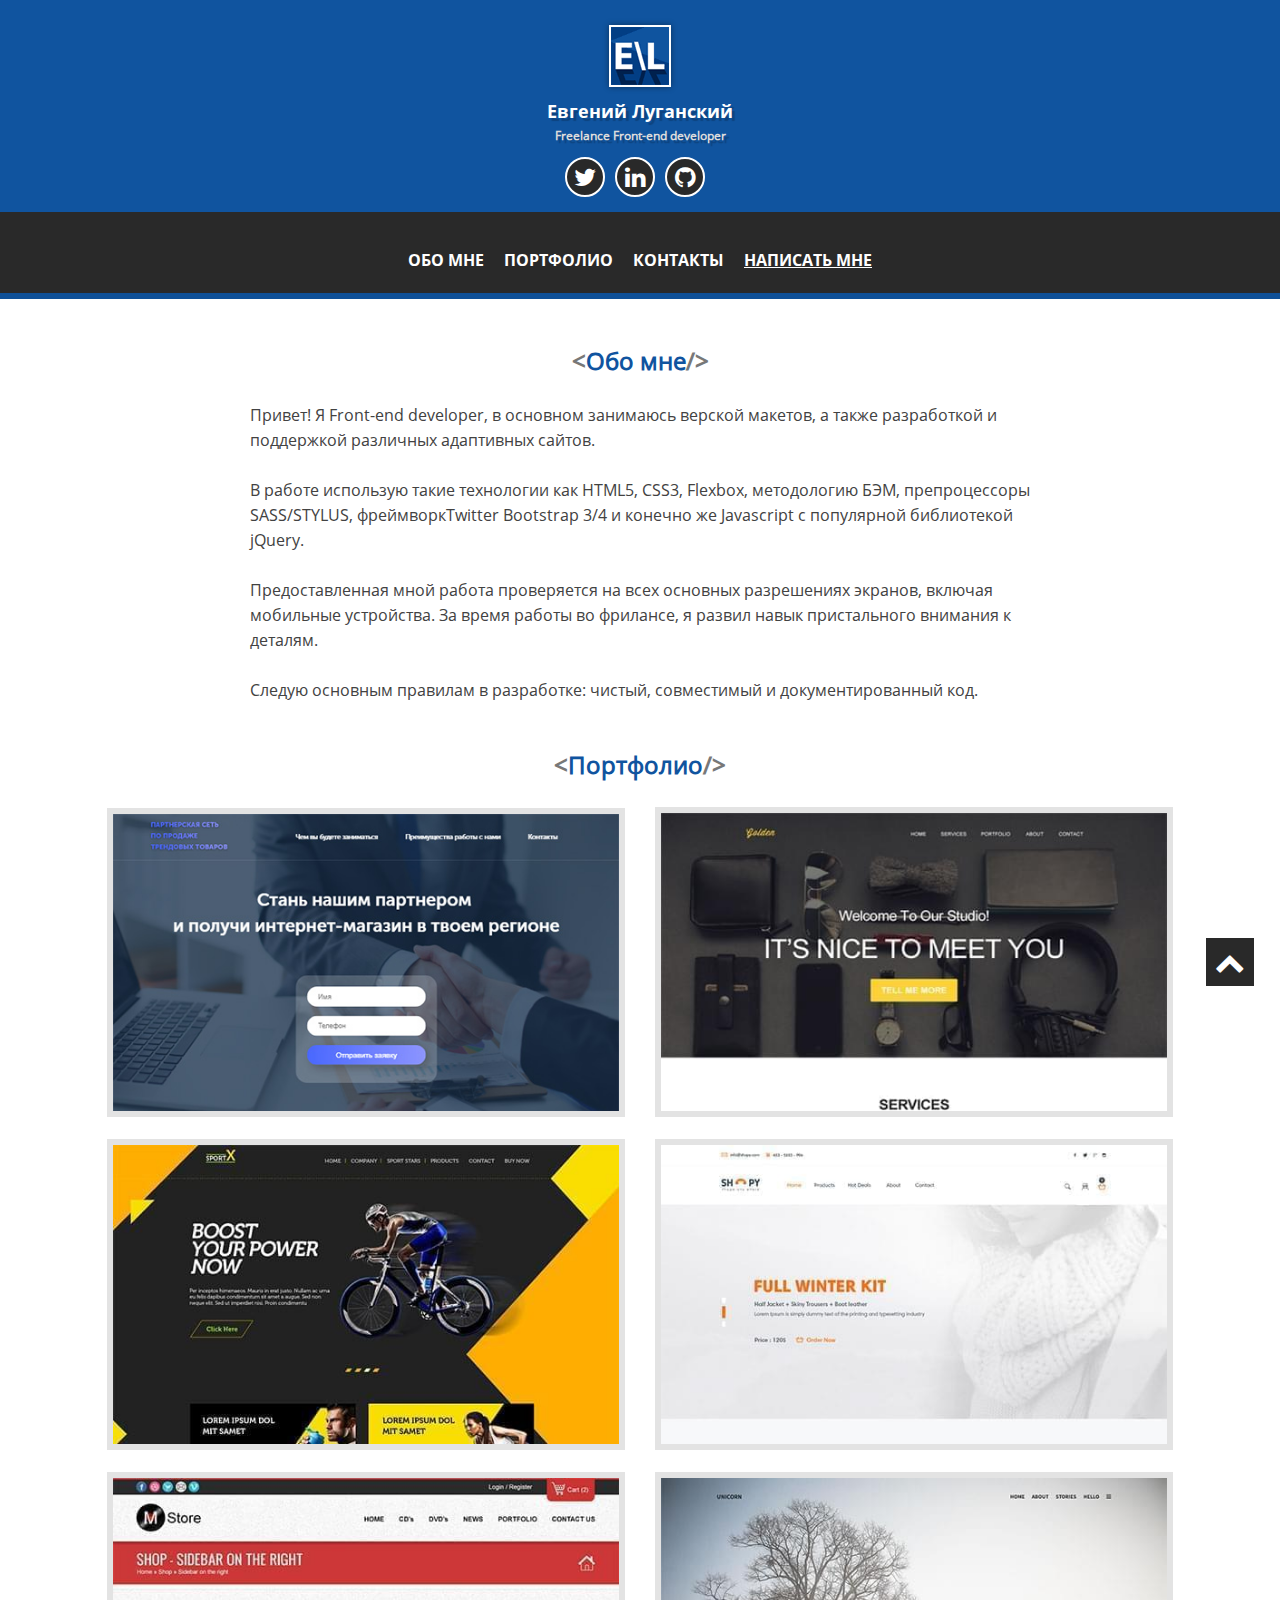
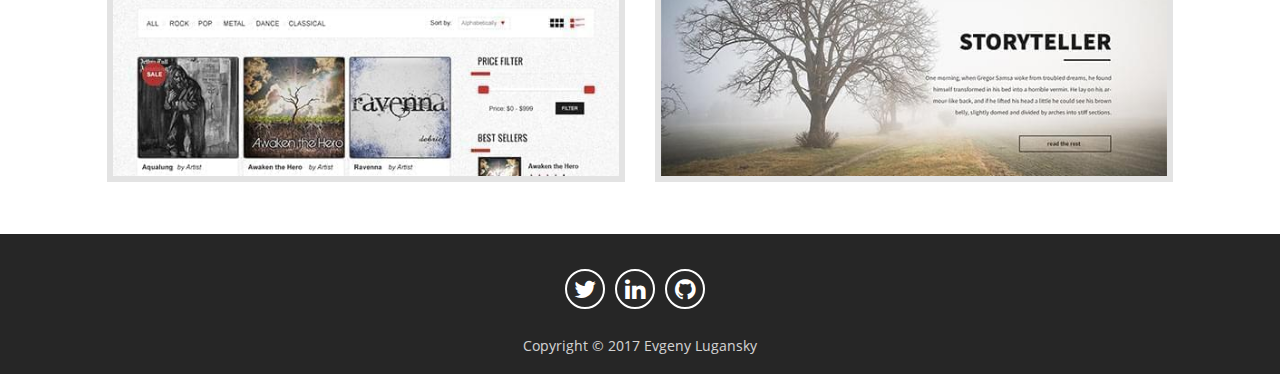
==== commit eb48d1aa: "New update" ====
--- a/index.html
+++ b/index.html
@@ -9,7 +9,7 @@
     <link rel="stylesheet" type="text/css" href="fonts/fonts.css">
     <link rel="stylesheet" type="text/css" href="fonts/font-awesome.min.css">
     <link rel="stylesheet" type="text/css" href="css/style.css">
-    <title>Index
+    <title>Evgeny Lugansky | Front-end developer
     </title>
   </head>
   <body>
@@ -26,92 +26,81 @@
       <nav class="header_nav">
         <div class="container">
           <ul class="header_nav__list">
-            <li><a href="javascript:void(0);">Обо мне</a></li>
-            <li><a href="javascript:void(0);">Портфолио</a></li>
-            <li><a href="javascript:void(0);">Контакты</a></li>
-            <li><a class="underline" href="mailto:skiredon@gmail.com">Написать мне</a></li>
+            <li class="anchor_link"><a href="index.html#about_me">Обо мне</a></li>
+            <li class="anchor_link"><a href="index.html#portfolio">Портфолио</a></li>
+            <li><a href="contacts.html">Контакты</a></li>
+            <li class="underline"><a href="mailto:skiredon@gmail.com">Написать мне</a></li>
           </ul>
         </div>
       </nav>
-      <div class="container">
-        <section class="about_me">
-          <h4 class="title_section"><span>&lt;</span>Обо мне<span>/&gt;</span></h4>
-          <div class="inner_container">
-            <p class="main_txt">Привет! Я Front-end developer, в основном занимаюсь верской макетов, а также разработкой и поддержкой различных адаптивных сайтов. <br><br>В работе использую такие технологии как HTML5, CSS3, Flexbox, методологию БЭМ, препроцессоры SASS/STYLUS, фреймворкTwitter Bootstrap 3/4 и конечно же Javascript с популярной библиотекой jQuery. <br><br>Предоставленная мной работа проверяется на всех основных разрешениях экранов, включая мобильные устройства. За время работы во фрилансе, я развил навык пристального внимания к деталям. <br><br>Следую основным правилам в разработке: чистый, совместимый и документированный код.</p>
-          </div>
-        </section>
-        <section class="last_works">
-          <h4 class="title_section"><span>&lt;</span>Портфолио<span>/&gt;</span></h4>
-          <div class="item_wrap">
-            <div class="item_work"><a href="javascript:void(0);"><img class="img_wrap" src="img/portfolio/work1.jpg" alt="Work1"></a><i class="item_work__icon fa fa-arrows-alt" aria-hidden="true"></i><span class="item_work__title">Перейти на сайт</span>
-              <div class="content">
-                <ul class="content_list">
-                  <li>Adaptive</li>
-                  <li>HTML5</li>
-                  <li>CSS3</li>
-                  <li>jQuery</li>
-                </ul>
-              </div>
+      <div class="content_wrap">
+        <div class="container">
+          <section class="about_me" id="about_me">
+            <h4 class="title_section"><span>&lt;</span>Обо мне<span>/&gt;</span></h4>
+            <div class="inner_container">
+              <p class="main_txt">Привет! Я Front-end developer, в основном занимаюсь верской макетов, а также разработкой и поддержкой различных адаптивных сайтов. <br><br>В работе использую такие технологии как HTML5, CSS3, Flexbox, методологию БЭМ, препроцессоры SASS/STYLUS, фреймворкTwitter Bootstrap 3/4 и конечно же Javascript с популярной библиотекой jQuery. <br><br>Предоставленная мной работа проверяется на всех основных разрешениях экранов, включая мобильные устройства. За время работы во фрилансе, я развил навык пристального внимания к деталям. <br><br>Следую основным правилам в разработке: чистый, совместимый и документированный код.</p>
             </div>
-            <div class="item_work"><a href="javascript:void(0);"><img class="img_wrap" src="img/portfolio/work2.jpg" alt="Work2"></a><i class="item_work__icon fa fa-arrows-alt" aria-hidden="true"></i><span class="item_work__title">Перейти на сайт</span>
-              <div class="content">
-                <ul class="content_list">
-                  <li>HTML5</li>
-                  <li>CSS3</li>
-                  <li>Adaptive</li>
-                </ul>
-              </div>
-            </div>
-            <div class="item_work"><a href="javascript:void(0);"><img class="img_wrap" src="img/portfolio/work3.jpg" alt="Work3"></a><i class="item_work__icon fa fa-arrows-alt" aria-hidden="true"></i><span class="item_work__title">Перейти на сайт</span>
-              <div class="content">
-                <ul class="content_list">
-                  <li>Adaptive</li>
-                  <li>HTML5</li>
-                  <li>CSS3</li>
-                  <li>jQuery</li>
-                </ul>
-              </div>
-            </div>
-            <div class="item_work"><a href="javascript:void(0);"><img class="img_wrap" src="img/portfolio/work4.jpg" alt="Work4"></a><i class="item_work__icon fa fa-arrows-alt" aria-hidden="true"></i><span class="item_work__title">Перейти на сайт</span>
-              <div class="content">
-                <ul class="content_list">
-                  <li>HTML5</li>
-                  <li>CSS3</li>
-                  <li>Responsive</li>
-                  <li>jQuery</li>
-                  <li>Javascript</li>
-                </ul>
-              </div>
-            </div>
-            <div class="item_work"><a href="javascript:void(0);"><img class="img_wrap" src="img/portfolio/work5.jpg" alt="Work5"></a><i class="item_work__icon fa fa-arrows-alt" aria-hidden="true"></i><span class="item_work__title">Перейти на сайт</span>
-              <div class="content">
-                <ul class="content_list">
-                  <li>HTML5</li>
-                  <li>CSS3</li>
-                  <li>jQuery</li>
-                  <li>Javascript</li>
-                </ul>
-              </div>
-            </div>
-            <div class="item_work"><a href="javascript:void(0);"><img class="img_wrap" src="img/portfolio/work6.jpg" alt="Work6"></a><i class="item_work__icon fa fa-arrows-alt" aria-hidden="true"></i><span class="item_work__title">Перейти на сайт</span>
-              <div class="content">
-                <ul class="content_list">
-                  <li>Responsive</li>
-                  <li>HTML5</li>
-                  <li>CSS3</li>
-                  <li>jQuery</li>
-                  <li>Javascript</li>
-                </ul>
-              </div>
-            </div>
-          </div>
-        </section>
+          </section>
+          <section class="last_works" id="portfolio">
+            <h4 class="title_section"><span>&lt;</span>Портфолио<span>/&gt;</span></h4>
+            <div class="item_wrap"><a class="item_work" href="/portfolio_work1/index.html"><img class="img_wrap" src="img/portfolio/work1.jpg" alt="Work1"><i class="item_work__icon fa fa-arrows-alt" aria-hidden="true"></i><span class="item_work__title">Перейти на сайт</span>
+                <div class="content">
+                  <ul class="content_list">
+                    <li>Adaptive</li>
+                    <li>HTML5</li>
+                    <li>CSS3</li>
+                    <li>jQuery</li>
+                  </ul>
+                </div></a><a class="item_work" href="/portfolio_work2/index.html"><img class="img_wrap" src="img/portfolio/work2.jpg" alt="Work2"><i class="item_work__icon fa fa-arrows-alt" aria-hidden="true"></i><span class="item_work__title">Перейти на сайт</span>
+                <div class="content">
+                  <ul class="content_list">
+                    <li>HTML5</li>
+                    <li>CSS3</li>
+                    <li>Adaptive</li>
+                  </ul>
+                </div></a><a class="item_work" href="/portfolio_work3/index.html"><img class="img_wrap" src="img/portfolio/work3.jpg" alt="Work3"><i class="item_work__icon fa fa-arrows-alt" aria-hidden="true"></i><span class="item_work__title">Перейти на сайт</span>
+                <div class="content">
+                  <ul class="content_list">
+                    <li>HTML5</li>
+                    <li>CSS3</li>
+                    <li>jQuery</li>
+                  </ul>
+                </div></a><a class="item_work" href="/portfolio_work4/index.html"><img class="img_wrap" src="img/portfolio/work4.jpg" alt="Work4"><i class="item_work__icon fa fa-arrows-alt" aria-hidden="true"></i><span class="item_work__title">Перейти на сайт</span>
+                <div class="content">
+                  <ul class="content_list">
+                    <li>HTML5</li>
+                    <li>CSS3</li>
+                    <li>Responsive</li>
+                    <li>jQuery</li>
+                    <li>Javascript</li>
+                  </ul>
+                </div></a><a class="item_work" href="/portfolio_work5/index.html"><img class="img_wrap" src="img/portfolio/work5.jpg" alt="Work5"><i class="item_work__icon fa fa-arrows-alt" aria-hidden="true"></i><span class="item_work__title">Перейти на сайт</span>
+                <div class="content">
+                  <ul class="content_list">
+                    <li>HTML5</li>
+                    <li>CSS3</li>
+                    <li>jQuery</li>
+                    <li>Javascript</li>
+                  </ul>
+                </div></a><a class="item_work" href="/portfolio_work6/index.html"><img class="img_wrap" src="img/portfolio/work6.jpg" alt="Work6"><i class="item_work__icon fa fa-arrows-alt" aria-hidden="true"></i><span class="item_work__title">Перейти на сайт</span>
+                <div class="content">
+                  <ul class="content_list">
+                    <li>Responsive</li>
+                    <li>HTML5</li>
+                    <li>CSS3</li>
+                    <li>jQuery</li>
+                    <li>Javascript</li>
+                  </ul>
+                </div></a></div>
+          </section>
+        </div>
       </div>
       <footer>
         <div class="container">
           <div class="footer_wrap">
             <div class="footer_block__social_icons"><a href="https://twitter.com/skiredon/" target="_blank"><i class="fa fa-twitter" aria-hidden="true"></i></a><a href="https://www.linkedin.com/in/evgeny-lugansky/" target="_blank"><i class="fa fa-linkedin" aria-hidden="true"></i></a><a href="https://github.com/skiredon/" target="_blank"><i class="fa fa-github" aria-hidden="true"></i></a></div><span class="copyright">Copyright &copy; 2017 Evgeny Lugansky</span>
           </div>
+          <div id="back-top"><i class="fa fa-chevron-up" aria-hidden="true"></i><a href="#top"></a></div>
         </div>
       </footer>
     </div>
--- a/css/style.css
+++ b/css/style.css
@@ -548,6 +548,14 @@
   min-width: 320px;
   margin: 0 auto;
   padding: 0 15px;
+}
+footer {
+  position: absolute;
+  left: 0;
+  right: 0;
+  bottom: 0;
+  width: 100%;
+  height: 140px;
 }
 .title_section {
   text-align: center;
@@ -601,6 +609,50 @@
 .footer_block__social_icons i:last-child {
   margin-right: 0;
 }
+#back-top a {
+  width: 48px;
+  height: 48px;
+  display: block;
+  color: #fff;
+  transition: 1s;
+}
+#back-top a:hover {
+  text-decoration: underline;
+}
+#back-top {
+  position: fixed;
+  bottom: -8%;
+  right: 2%;
+  width: 48px;
+  height: 48px;
+  display: block;
+  margin-bottom: -14px;
+  background: #292929;
+  cursor: pointer;
+  transform: scale(1, 1);
+  transition: 0.3s;
+}
+#back-top:hover {
+  transform: scale(0.9, 0.9);
+}
+#back-top:hover i:before {
+  transition: 0.3s;
+  color: #238cff;
+}
+#back-top.show {
+  bottom: 4%;
+}
+#back-top i {
+  position: absolute;
+  font-size: 30px;
+  left: 50%;
+  top: 50%;
+  transform: translate(-50%, -50%);
+  color: #fff;
+}
+#back-top i:before {
+  transition: 0.3s;
+}
 header {
   background-color: #10549f;
 }
@@ -664,6 +716,9 @@
   white-space: nowrap;
   text-align: center;
 }
+.header_nav__list li.underline a {
+  text-decoration: underline;
+}
 .header_nav__list li:last-child {
   margin-right: 0;
 }
@@ -677,9 +732,6 @@
   white-space: nowrap;
   overflow: hidden;
   padding: 10px;
-}
-.header_nav__list li a.underline {
-  text-decoration: underline;
 }
 .header_nav__list li a:hover {
   color: #238cff;
@@ -707,7 +759,6 @@
   margin: 0 15px;
   height: 100%;
   border: 6px solid rgba(0,0,0,0.11);
-  position: relative;
   margin-bottom: 20px;
   overflow: hidden;
   transition: 0.5s;
@@ -738,9 +789,6 @@
   transform: translate(-50%, -50%);
   background-color: rgba(0,0,0,0.8);
   cursor: pointer;
-}
-.item_work a {
-  display: block;
 }
 .item_work i.item_work__icon {
   position: absolute;
@@ -797,6 +845,67 @@
   width: 100%;
   height: 100%;
 }
+.content_wrap {
+  min-height: 700px;
+  padding-bottom: 140px;
+}
+.contact_block {
+  width: 35%;
+}
+.contact_block h1 {
+  display: block;
+  margin-top: 40px;
+  margin-bottom: 40px;
+  font-size: 44px;
+  font-size: 3.142857142857143rem;
+}
+.contact_block .contack_link.link-email i {
+  color: #db4437;
+}
+.contact_block .contack_link.link-skype i {
+  color: #00aff0;
+}
+.contact_block .contack_link.link-twitter i {
+  color: #1da1f2;
+}
+.contact_block .contack_link.link-linkedin i {
+  color: #0077b5;
+}
+.contact_block .contack_link.link-github i {
+  color: #444;
+}
+.contact_block .contack_link.link-email:hover a {
+  color: #db4437;
+  transition: 0.3s;
+}
+.contact_block .contack_link.link-skype:hover a {
+  color: #00aff0;
+  transition: 0.3s;
+}
+.contact_block .contack_link.link-twitter:hover a {
+  color: #1da1f2;
+  transition: 0.3s;
+}
+.contact_block .contack_link.link-linkedin:hover a {
+  color: #0077b5;
+  transition: 0.3s;
+}
+.contact_block .contack_link.link-github:hover a {
+  color: #444;
+  transition: 0.3s;
+}
+.contact_block .contack_link i {
+  font-size: 24px;
+  display: inline-block;
+  margin-right: 10px;
+}
+.contact_block .contack_link a {
+  display: inline-block;
+  margin-bottom: 20px;
+  font-size: 24px;
+  font-size: 1.714285714285714rem;
+  transition: 0.3s;
+}
 footer {
   background-color: #262626;
   text-align: center;
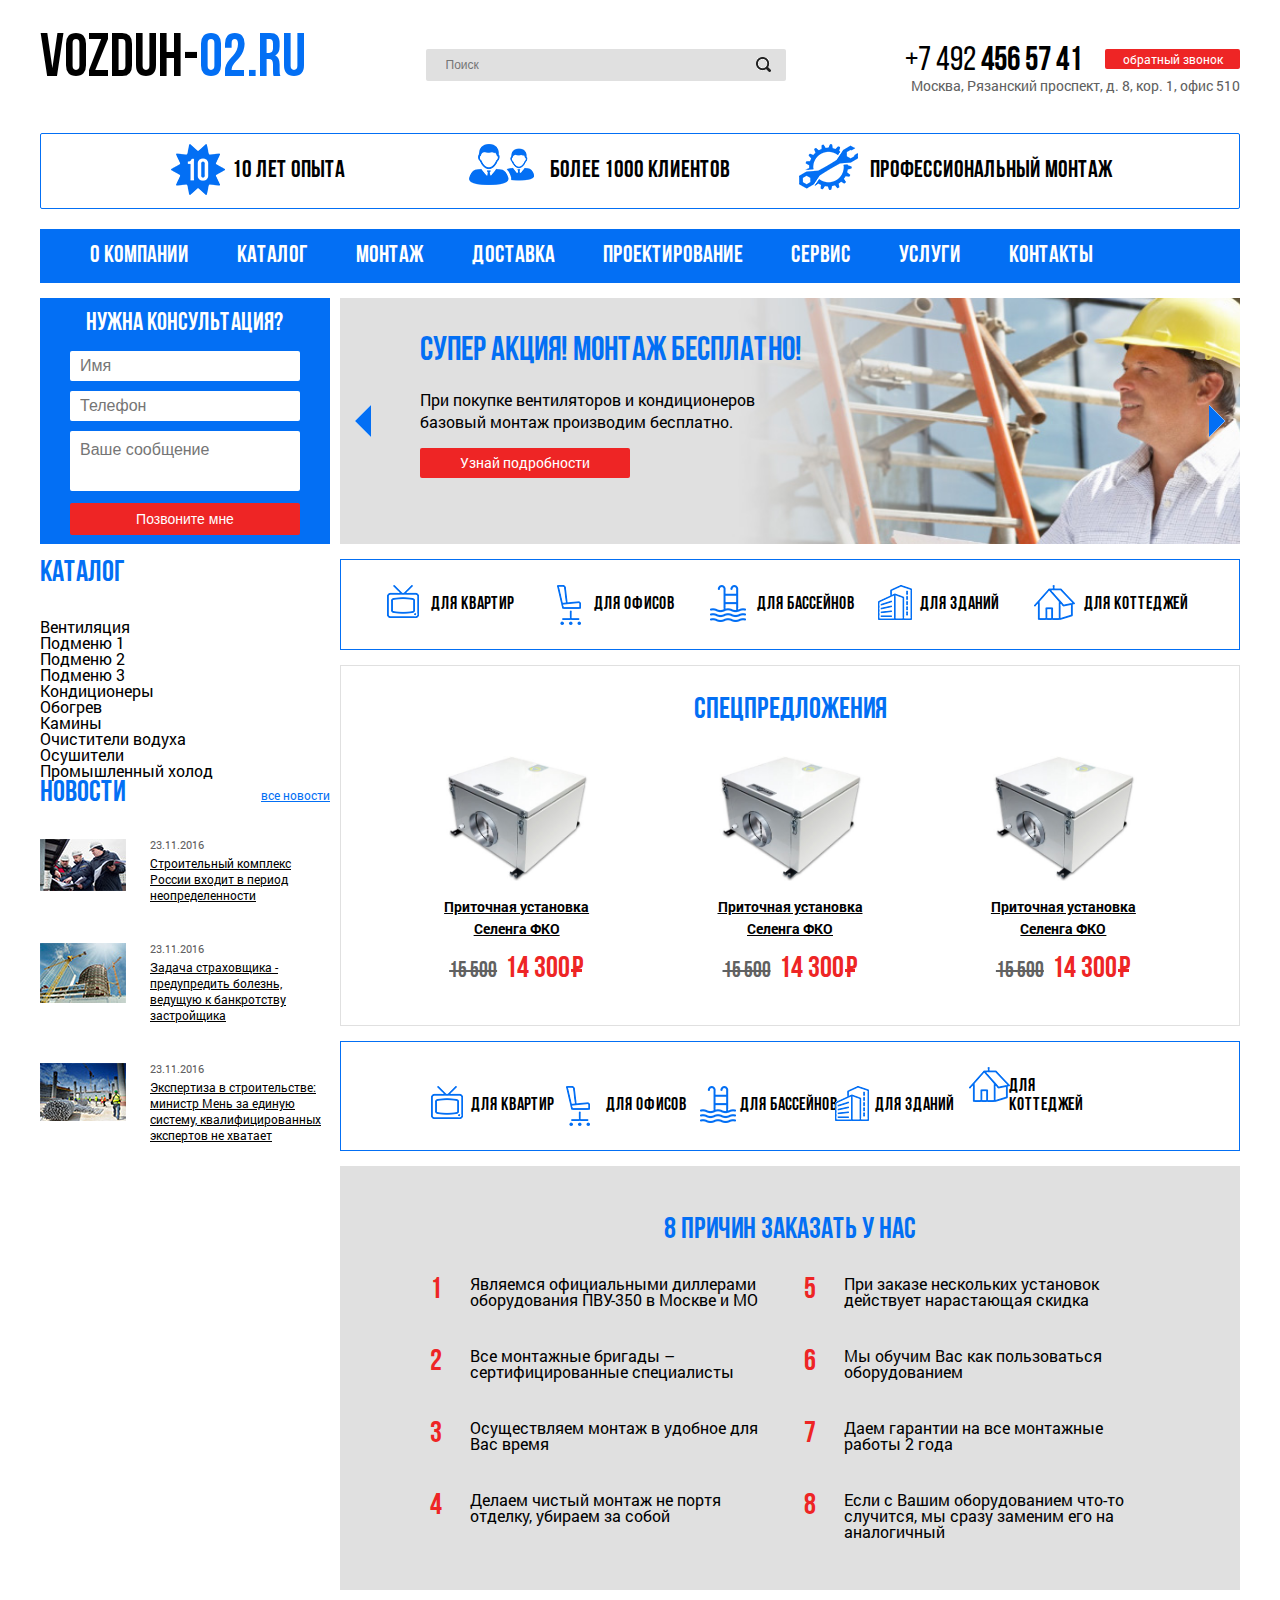
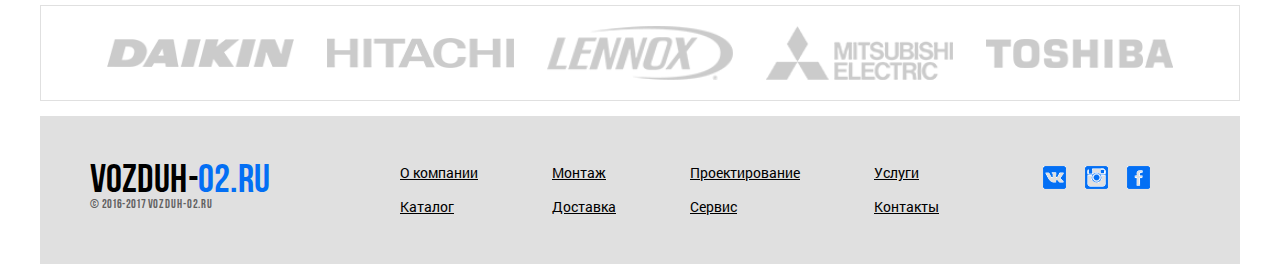
==== commit 4731266d: "." ====
--- a/index.html
+++ b/index.html
@@ -3,109 +3,213 @@
   <head>
     <meta charset="utf-8">
     <meta http-equiv="X-UA-Compatible" content="IE = edge">
-    <meta name="viewport" content="width=device-width,initial-scale=1,user-scalable=no, maximum-scale=1">
+    <meta name="viewport" content="width=device-width,initial-scale=1">
     <meta name="keywords" content="">
-    <link rel="shortcut icon" href="img/favicon/favicon.ico" type="image/x-icon">
     <link rel="stylesheet" type="text/css" href="fonts/fonts.css">
-    <link rel="stylesheet" type="text/css" href="fonts/font-awesome.min.css">
     <link rel="stylesheet" type="text/css" href="css/style.css">
-    <title>Evgeny Lugansky | Front-end developer
+    <title>Index
     </title>
   </head>
   <body>
     <div class="wrapper">
-      <header>
+      <div class="wrapper_inner">
         <div class="container">
-          <div class="header_block"><a class="header_link" href="/"><img class="img_logo" src="img/logo.png" alt="logotype"></a>
-            <h1>Евгений Луганский</h1>
-            <h2>Freelance Front-end developer</h2>
-            <div class="header_block__social_icons"><a href="https://twitter.com/skiredon/" target="_blank"><i class="fa fa-twitter" aria-hidden="true"></i></a><a href="https://www.linkedin.com/in/evgeny-lugansky/" target="_blank"><i class="fa fa-linkedin" aria-hidden="true"></i></a><a href="https://github.com/skiredon/" target="_blank"><i class="fa fa-github" aria-hidden="true"></i></a></div>
-          </div>
-        </div>
-      </header>
-      <nav class="header_nav">
-        <div class="container">
-          <ul class="header_nav__list">
-            <li class="anchor_link"><a href="index.html#about_me">Обо мне</a></li>
-            <li class="anchor_link"><a href="index.html#portfolio">Портфолио</a></li>
-            <li><a href="contacts.html">Контакты</a></li>
-            <li class="underline"><a href="mailto:skiredon@gmail.com">Написать мне</a></li>
-          </ul>
-        </div>
-      </nav>
-      <div class="content_wrap">
-        <div class="container">
-          <section class="about_me" id="about_me">
-            <h4 class="title_section"><span>&lt;</span>Обо мне<span>/&gt;</span></h4>
-            <div class="inner_container">
-              <p class="main_txt">Привет! Я Front-end developer, в основном занимаюсь верской макетов, а также разработкой и поддержкой различных адаптивных сайтов. <br><br>В работе использую такие технологии как HTML5, CSS3, Flexbox, методологию БЭМ, препроцессоры SASS/STYLUS, фреймворкTwitter Bootstrap 3/4 и конечно же Javascript с популярной библиотекой jQuery. <br><br>Предоставленная мной работа проверяется на всех основных разрешениях экранов, включая мобильные устройства. За время работы во фрилансе, я развил навык пристального внимания к деталям. <br><br>Следую основным правилам в разработке: чистый, совместимый и документированный код.</p>
+          <header>
+            <div class="header clearfix">
+              <div class="header_logo logo"><a href="/"><span class="logo__black">vozduh-</span><span class="logo__blue">02.ru</span></a></div>
+              <div class="header_search">
+                <input type="text" placeholder="Поиск"><span class="header_search__icon"></span>
+              </div>
+              <div class="header_contacts">
+                <div class="header_contacts__top"><a class="header__phone" href="tel:+74924565743"><span class="header__phone--regular">+7 492</span><span class="header__phone--bold"> 456 57 41</span></a><span class="g-btn">Обратный звонок</span></div>
+                <div class="header_contacts__bottom"><span class="header_address">Москва, Рязанский проспект, д. 8, кор. 1, офис 510</span></div>
+              </div>
+            </div>
+          </header>
+          <nav class="main_nav--mobile">
+            <ul class="main_nav__list--mobile">
+              <li><a href="javascript:void(0);">О компании</a></li>
+              <li><a href="javascript:void(0);">Каталог</a></li>
+              <li><a href="javascript:void(0);">Монтаж</a></li>
+              <li><a href="javascript:void(0);">Доставка</a></li>
+              <li><a href="javascript:void(0);">Проектирование</a></li>
+              <li><a href="javascript:void(0);">Сервис</a></li>
+              <li><a href="javascript:void(0);">Услуги</a></li>
+              <li><a href="javascript:void(0);">Контакты</a></li>
+            </ul>
+          </nav>
+          <section class="top_advantages">
+            <div class="top_advantages__item top_advantages__item--experience"><span>10 лет опыта</span></div>
+            <div class="top_advantages__item top_advantages__item--clients"><span>более 1000 клиентов</span></div>
+            <div class="top_advantages__item top_advantages__item--professional"><span>профессиональный монтаж</span></div>
+          </section>
+          <nav class="main_nav">
+            <ul class="main_nav__list">
+              <li><a href="javascript:void(0);">О компании</a></li>
+              <li><a href="javascript:void(0);">Каталог</a></li>
+              <li><a href="javascript:void(0);">Монтаж</a></li>
+              <li><a href="javascript:void(0);">Доставка</a></li>
+              <li><a href="javascript:void(0);">Проектирование</a></li>
+              <li><a href="javascript:void(0);">Сервис</a></li>
+              <li><a href="javascript:void(0);">Услуги</a></li>
+              <li><a href="javascript:void(0);">Контакты</a></li>
+            </ul>
+          </nav>
+          <section class="sandwich">
+            <div class="hide_main_nav"><span class="hide_main_nav__top"></span><span class="hide_main_nav__middle"></span><span class="hide_main_nav__bottom"></span></div>
+          </section>
+          <section class="main_banner">
+            <div class="main_banner__form"><span class="form_title">Нужна консультация?</span>
+              <form>
+                <input class="g_input_field" type="text" name="name" placeholder="Имя">
+                <input class="g_input_field" type="text" name="phone" placeholder="Телефон">
+                <textarea name="message" placeholder="Ваше сообщение"></textarea>
+                <input class="g-btn" type="submit" value="Позвоните мне">
+              </form>
+            </div>
+            <div class="main_slider_wrap">
+              <div class="main_slider_wrap__prev"></div>
+              <div class="main_slider_wrap__next"></div>
+              <div class="js_main_slider">
+                <li><img src="img/content/slider/slide1.jpg">
+                  <div class="main_slider_wrap__text"><span class="main_slider_wrap__title">Супер акция! Монтаж бесплатно!</span>
+                    <p>При покупке вентиляторов и кондиционеров <br> базовый монтаж производим бесплатно.</p><a class="g-btn" href="javascript:void(0);">Узнай подробности</a>
+                  </div>
+                </li>
+                <li><img src="img/content/slider/slide1.jpg" alt="Слайд 1"></li>
+                <li><img src="img/content/slider/slide1.jpg" alt="Слайд 2"></li>
+                <li><img src="img/content/slider/slide1.jpg" alt="Слайд 3"></li>
+              </div>
             </div>
           </section>
-          <section class="last_works" id="portfolio">
-            <h4 class="title_section"><span>&lt;</span>Портфолио<span>/&gt;</span></h4>
-            <div class="item_wrap"><a class="item_work" href="/portfolio_work1/index.html"><img class="img_wrap" src="img/portfolio/work1.jpg" alt="Work1"><i class="item_work__icon fa fa-arrows-alt" aria-hidden="true"></i><span class="item_work__title">Перейти на сайт</span>
-                <div class="content">
-                  <ul class="content_list">
-                    <li>Adaptive</li>
-                    <li>HTML5</li>
-                    <li>CSS3</li>
-                    <li>jQuery</li>
-                  </ul>
-                </div></a><a class="item_work" href="/portfolio_work2/index.html"><img class="img_wrap" src="img/portfolio/work2.jpg" alt="Work2"><i class="item_work__icon fa fa-arrows-alt" aria-hidden="true"></i><span class="item_work__title">Перейти на сайт</span>
-                <div class="content">
-                  <ul class="content_list">
-                    <li>HTML5</li>
-                    <li>CSS3</li>
-                    <li>Adaptive</li>
-                  </ul>
-                </div></a><a class="item_work" href="/portfolio_work3/index.html"><img class="img_wrap" src="img/portfolio/work3.jpg" alt="Work3"><i class="item_work__icon fa fa-arrows-alt" aria-hidden="true"></i><span class="item_work__title">Перейти на сайт</span>
-                <div class="content">
-                  <ul class="content_list">
-                    <li>HTML5</li>
-                    <li>CSS3</li>
-                    <li>jQuery</li>
-                  </ul>
-                </div></a><a class="item_work" href="/portfolio_work4/index.html"><img class="img_wrap" src="img/portfolio/work4.jpg" alt="Work4"><i class="item_work__icon fa fa-arrows-alt" aria-hidden="true"></i><span class="item_work__title">Перейти на сайт</span>
-                <div class="content">
-                  <ul class="content_list">
-                    <li>HTML5</li>
-                    <li>CSS3</li>
-                    <li>Responsive</li>
-                    <li>jQuery</li>
-                    <li>Javascript</li>
-                  </ul>
-                </div></a><a class="item_work" href="/portfolio_work5/index.html"><img class="img_wrap" src="img/portfolio/work5.jpg" alt="Work5"><i class="item_work__icon fa fa-arrows-alt" aria-hidden="true"></i><span class="item_work__title">Перейти на сайт</span>
-                <div class="content">
-                  <ul class="content_list">
-                    <li>HTML5</li>
-                    <li>CSS3</li>
-                    <li>jQuery</li>
-                    <li>Javascript</li>
-                  </ul>
-                </div></a><a class="item_work" href="/portfolio_work6/index.html"><img class="img_wrap" src="img/portfolio/work6.jpg" alt="Work6"><i class="item_work__icon fa fa-arrows-alt" aria-hidden="true"></i><span class="item_work__title">Перейти на сайт</span>
-                <div class="content">
-                  <ul class="content_list">
-                    <li>Responsive</li>
-                    <li>HTML5</li>
-                    <li>CSS3</li>
-                    <li>jQuery</li>
-                    <li>Javascript</li>
-                  </ul>
-                </div></a></div>
-          </section>
+          <div class="content-wrapper">
+            <aside class="aside_index">
+              <div class="aside_catalog"><span class="section_title">Каталог</span>
+                <ul class="catalog_list">
+                  <li class="catalog_list__item"><a class="catalog_list__link catalog_list__link--ventilation active" href="javascript:void(0);">Вентиляция</a>
+                    <ul class="catalog_list__subnav">
+                      <li><a href="javascript:void(0);">Подменю 1</a></li>
+                      <li><a href="javascript:void(0);">Подменю 2</a></li>
+                      <li><a href="javascript:void(0);">Подменю 3</a></li>
+                    </ul>
+                  </li>
+                  <li class="catalog_list__item"><a class="catalog_list__link catalog_list__link--air_conditioning" href="javascript:void(0);">Кондиционеры</a></li>
+                  <li class="catalog_list__item"><a class="catalog_list__link catalog_list__link--heating" href="javascript:void(0);">Обогрев</a></li>
+                  <li class="catalog_list__item"><a class="catalog_list__link catalog_list__link--fireplaces" href="javascript:void(0);">Камины</a></li>
+                  <li class="catalog_list__item"><a class="catalog_list__link catalog_list__link--air_purifiers" href="javascript:void(0);">Очистители водуха</a></li>
+                  <li class="catalog_list__item"><a class="catalog_list__link catalog_list__link--dehumidifiers" href="javascript:void(0);">Осушители</a></li>
+                  <li class="catalog_list__item"><a class="catalog_list__link catalog_list__link--industrial_cold" href="javascript:void(0);">Промышленный холод</a></li>
+                </ul>
+              </div>
+              <div class="aside_news"><span class="section_title">Новости</span><a class="aside_news__link" href="javascript:void(0);">все новости</a>
+                <div class="aside_news__item"><a href="javascript:void(0);"><img class="aside_news__img" src="img/content/news/preview1.jpg" alt="Картинка новости">
+                    <div class="aside_news__info"><span class="aside_news__date">23.11.2016</span>
+                      <p>Строительный комплекс России входит в период неопределенности</p>
+                    </div></a></div>
+                <div class="aside_news__item"><a href="javascript:void(0);"><img class="aside_news__img" src="img/content/news/preview2.jpg" alt="Картинка новости">
+                    <div class="aside_news__info"><span class="aside_news__date">23.11.2016</span>
+                      <p>Задача страховщика - предупредить болезнь, ведущую к банкротству застройщика</p>
+                    </div></a></div>
+                <div class="aside_news__item"><a href="javascript:void(0);"><img class="aside_news__img" src="img/content/news/preview3.jpg" alt="Картинка новости">
+                    <div class="aside_news__info"><span class="aside_news__date">23.11.2016</span>
+                      <p>Экспертиза в строительстве: министр Мень за единую систему, квалифицированных экспертов не хватает</p>
+                    </div></a></div>
+              </div>
+            </aside>
+            <main class="main_index">
+              <section class="products_variaty">
+                <div class="products_variaty__item products_variaty__item--flat"><span>Для квартир</span></div>
+                <div class="products_variaty__item products_variaty__item--office"><span>Для офисов</span></div>
+                <div class="products_variaty__item products_variaty__item--pool"><span>Для бассейнов</span></div>
+                <div class="products_variaty__item products_variaty__item--buildings"><span>Для зданий</span></div>
+                <div class="products_variaty__item products_variaty__item--cottage"><span>Для коттеджей</span></div>
+              </section>
+              <section class="index_offers"><span class="section_title">Спецпредложения</span>
+                <div class="products_wrap">
+                  <div class="index_offers__item"><img src="img/content/products/product1.jpg" alt="Картинка спецпредложения"><a class="index_offers__link" href="javascript:void(0);">Приточная установка Селенга ФКО</a>
+                    <div class="index_offers__prices"><span class="index_offers__old_price">15 500</span><span class="index_offers__new_price">14 300<span class="ruble">P</span></span></div>
+                  </div>
+                  <div class="index_offers__item"><img src="img/content/products/product1.jpg" alt="Картинка спецпредложения"><a class="index_offers__link" href="javascript:void(0);">Приточная установка Селенга ФКО</a>
+                    <div class="index_offers__prices"><span class="index_offers__old_price">15 500</span><span class="index_offers__new_price">14 300<span class="ruble">P</span></span></div>
+                  </div>
+                  <div class="index_offers__item"><img src="img/content/products/product1.jpg" alt="Картинка спецпредложения"><a class="index_offers__link" href="javascript:void(0);">Приточная установка Селенга ФКО</a>
+                    <div class="index_offers__prices"><span class="index_offers__old_price">15 500</span><span class="index_offers__new_price">14 300<span class="ruble">Р</span></span></div>
+                  </div>
+                </div>
+              </section>
+              <section class="prod_variaty">
+                <div class="prod_variaty__item prod_variaty__item--home"><span>Для квартир</span></div>
+                <div class="prod_variaty__item prod_variaty__item--office"><span>Для офисов</span></div>
+                <div class="prod_variaty__item prod_variaty__item--pool"><span>Для бассейнов</span></div>
+                <div class="prod_variaty__item prod_variaty__item--build"><span>Для зданий</span></div>
+                <div class="prod_variaty__item prod_variaty__item--cotted"><span>Для коттеджей</span></div>
+              </section>
+              <section class="why_us"><span class="section_title">8 причин заказать у нас</span>
+                <div class="why_us__item">
+                  <div class="why_us__line"><span class="why_us__number">1</span>
+                    <p>Являемся официальными диллерами <br>оборудования ПВУ-350 в Москве и МО</p>
+                  </div>
+                  <div class="why_us__line"><span class="why_us__number">2</span>
+                    <p>Все монтажные бригады &#8211; сертифицированные специалисты</p>
+                  </div>
+                  <div class="why_us__line"><span class="why_us__number">3</span>
+                    <p>Осуществляем монтаж в удобное для Вас время</p>
+                  </div>
+                  <div class="why_us__line"><span class="why_us__number">4</span>
+                    <p>Делаем чистый монтаж не портя отделку, убираем за собой</p>
+                  </div>
+                </div>
+                <div class="why_us__item">
+                  <div class="why_us__line"><span class="why_us__number">5</span>
+                    <p>При заказе нескольких установок действует нарастающая скидка</p>
+                  </div>
+                  <div class="why_us__line"><span class="why_us__number">6</span>
+                    <p>Мы обучим Вас как пользоваться оборудованием</p>
+                  </div>
+                  <div class="why_us__line"><span class="why_us__number">7</span>
+                    <p>Даем гарантии на все монтажные работы 2 года</p>
+                  </div>
+                  <div class="why_us__line"><span class="why_us__number">8</span>
+                    <p>Если с Вашим оборудованием что-то случится, мы сразу заменим его на аналогичный</p>
+                  </div>
+                </div>
+              </section>
+            </main>
+          </div>
+          <section class="our_clients"><img src="img/content/clients/daikin.png" alt="картинка клиента"><img src="img/content/clients/hitachi.png" alt="картинка клиента"><img src="img/content/clients/lenox.png" alt="картинка клиента"><img src="img/content/clients/mitsu.png" alt="картинка клиента"><img src="img/content/clients/toshiba.png" alt="картинка клиента"></section>
         </div>
+        <footer>
+          <div class="footer">
+            <div class="footer_logo logo"><span class="logo__black">vozduh-</span><span class="logo__blue">02.ru</span><span class="footer_copyright">&copy; 2016-2017 vozduh-o2.ru</span></div>
+            <nav class="footer_nav">
+              <ul class="footer__list">
+                <li><a href="javascript:void(0);">О компании</a></li>
+                <li><a href="javascript:void(0);">Каталог</a></li>
+              </ul>
+              <ul class="footer__list">
+                <li><a href="javascript:void(0);">Монтаж</a></li>
+                <li><a href="javascript:void(0);">Доставка</a></li>
+              </ul>
+              <ul class="footer__list">
+                <li><a href="javascript:void(0);">Проектирование</a></li>
+                <li><a href="javascript:void(0);">Сервис</a></li>
+              </ul>
+              <ul class="footer__list">
+                <li><a href="javascript:void(0);">Услуги</a></li>
+                <li><a href="javascript:void(0);">Контакты</a></li>
+              </ul>
+            </nav>
+            <ul class="footer_social">
+              <li><a class="footer_social__link footer_social__link--vk" href="javascript:void(0);"></a></li>
+              <li><a class="footer_social__link footer_social__link--instagram" href="javascript:void(0);"></a></li>
+              <li><a class="footer_social__link footer_social__link--fb" href="javascript:void(0);"></a></li>
+            </ul>
+          </div>
+        </footer>
       </div>
-      <footer>
-        <div class="container">
-          <div class="footer_wrap">
-            <div class="footer_block__social_icons"><a href="https://twitter.com/skiredon/" target="_blank"><i class="fa fa-twitter" aria-hidden="true"></i></a><a href="https://www.linkedin.com/in/evgeny-lugansky/" target="_blank"><i class="fa fa-linkedin" aria-hidden="true"></i></a><a href="https://github.com/skiredon/" target="_blank"><i class="fa fa-github" aria-hidden="true"></i></a></div><span class="copyright">Copyright &copy; 2017 Evgeny Lugansky</span>
-          </div>
-          <div id="back-top"><i class="fa fa-chevron-up" aria-hidden="true"></i><a href="#top"></a></div>
-        </div>
-      </footer>
     </div>
-    <script type="text/javascript" src="js/jquery-3.1.1.min.js"></script>
-    <script type="text/javascript" src="js/jquery-migrate-1.4.1.min.js"></script>
+    <script src="js/jquery.js"></script>
+    <script src="https://api-maps.yandex.ru/2.1/?lang=ru_RU"></script>
     <script src="js/libs.min.js"></script>
     <script src="js/common.js"></script>
   </body>
--- a/fonts/fonts.css
+++ b/fonts/fonts.css
@@ -1,39 +1,65 @@
+
 @font-face {
-            font-family: "OpenSansRegular";
-            src: url("../fonts/OpenSansRegular/OpenSansRegular.eot");
-            src: url("../fonts/OpenSansRegular/OpenSansRegular.eot?#iefix")format("embedded-opentype"),
-            url("../fonts/OpenSansRegular/OpenSansRegular.woff") format("woff"),
-            url("../fonts/OpenSansRegular/OpenSansRegular.ttf") format("truetype");
-            font-style: normal;
-            font-weight: normal;
-    }
+    font-family: 'bebas_neuebold';
+    src: url('BebasNeueBold/bebasneue_bold.eot');
+    src: url('BebasNeueBold/bebasneue_bold.eot?#iefix') format('embedded-opentype'),
+         url('BebasNeueBold/bebasneue_bold.woff2') format('woff2'),
+         url('BebasNeueBold/bebasneue_bold.woff') format('woff'),
+         url('BebasNeueBold/bebasneue_bold.ttf') format('truetype');
+    font-weight: normal;
+    font-style: normal;
 
-    @font-face {
-            font-family: "OpenSansLight";
-            src: url("../fonts/OpenSansLight/OpenSansLight.eot");
-            src: url("../fonts/OpenSansLight/OpenSansLight.eot?#iefix")format("embedded-opentype"),
-            url("../fonts/OpenSansLight/OpenSansLight.woff") format("woff"),
-            url("../fonts/OpenSansLight/OpenSansLight.ttf") format("truetype");
-            font-style: normal;
-            font-weight: normal;
-    }
+}
 
-    @font-face {
-            font-family: "OpenSansItalic";
-            src: url("../fonts/OpenSansItalic/OpenSansItalic.eot");
-            src: url("../fonts/OpenSansItalic/OpenSansItalic.eot?#iefix")format("embedded-opentype"),
-            url("../fonts/OpenSansItalic/OpenSansItalic.woff") format("woff"),
-            url("../fonts/OpenSansItalic/OpenSansItalic.ttf") format("truetype");
-            font-style: normal;
-            font-weight: normal;
-    }
+@font-face {
+    font-family: 'bebas_neueregular';
+    src: url('BebasNeueRegular/bebasneue_regular.eot');
+    src: url('BebasNeueRegular/bebasneue_regular.eot?#iefix') format('embedded-opentype'),
+         url('BebasNeueRegular/bebasneue_regular.woff2') format('woff2'),
+         url('BebasNeueRegular/bebasneue_regular.woff') format('woff'),
+         url('BebasNeueRegular/bebasneue_regular.ttf') format('truetype');
+    font-weight: normal;
+    font-style: normal;
 
-    @font-face {
-            font-family: "OpenSansBold";
-            src: url("../fonts/OpenSansBold/OpenSansBold.eot");
-            src: url("../fonts/OpenSansBold/OpenSansBold.eot?#iefix")format("embedded-opentype"),
-            url("../fonts/OpenSansBold/OpenSansBold.woff") format("woff"),
-            url("../fonts/OpenSansBold/OpenSansBold.ttf") format("truetype");
-            font-style: normal;
-            font-weight: normal;
-        }+}
+
+/* font-family: "RobotoRegular"; */
+@font-face {
+    font-family: "RobotoRegular";
+    src: url("RobotoRegular/RobotoRegular.eot");
+    src: url("RobotoRegular/RobotoRegular.eot?#iefix")format("embedded-opentype"),
+    url("RobotoRegular/RobotoRegular.woff") format("woff"),
+    url("RobotoRegular/RobotoRegular.ttf") format("truetype");
+    font-style: normal;
+    font-weight: normal;
+}
+/* font-family: "RobotoLight"; */
+@font-face {
+    font-family: "RobotoLight";
+    src: url("RobotoLight/RobotoLight.eot");
+    src: url("RobotoLight/RobotoLight.eot?#iefix")format("embedded-opentype"),
+    url("RobotoLight/RobotoLight.woff") format("woff"),
+    url("RobotoLight/RobotoLight.ttf") format("truetype");
+    font-style: normal;
+    font-weight: normal;
+}
+/* font-family: "RobotoMedium"; */
+@font-face {
+    font-family: "RobotoMedium";
+    src: url("RobotoMedium/RobotoMedium.eot");
+    src: url("RobotoMedium/RobotoMedium.eot?#iefix")format("embedded-opentype"),
+    url("RobotoMedium/RobotoMedium.woff") format("woff"),
+    url("RobotoMedium/RobotoMedium.ttf") format("truetype");
+    font-style: normal;
+    font-weight: normal;
+}
+/* font-family: "RobotoBold"; */
+@font-face {
+    font-family: "RobotoBold";
+    src: url("RobotoBold/RobotoBold.eot");
+    src: url("RobotoBold/RobotoBold.eot?#iefix")format("embedded-opentype"),
+    url("RobotoBold/RobotoBold.woff") format("woff"),
+    url("RobotoBold/RobotoBold.ttf") format("truetype");
+    font-style: normal;
+    font-weight: normal;
+}
--- a/css/style.css
+++ b/css/style.css
@@ -459,12 +459,2438 @@
 [hidden] {
   display: none;
 }
+/* Magnific Popup CSS */
+.mfp-bg {
+  top: 0;
+  left: 0;
+  width: 100%;
+  height: 100%;
+  z-index: 1042;
+  overflow: hidden;
+  position: fixed;
+  background: #0b0b0b;
+  opacity: 0.8; }
+
+.mfp-wrap {
+  top: 0;
+  left: 0;
+  width: 100%;
+  height: 100%;
+  z-index: 1043;
+  position: fixed;
+  outline: none !important;
+  -webkit-backface-visibility: hidden; }
+
+.mfp-container {
+  text-align: center;
+  position: absolute;
+  width: 100%;
+  height: 100%;
+  left: 0;
+  top: 0;
+  padding: 0 8px;
+  box-sizing: border-box; }
+
+.mfp-container:before {
+  content: '';
+  display: inline-block;
+  height: 100%;
+  vertical-align: middle; }
+
+.mfp-align-top .mfp-container:before {
+  display: none; }
+
+.mfp-content {
+  position: relative;
+  display: inline-block;
+  vertical-align: middle;
+  margin: 0 auto;
+  text-align: left;
+  z-index: 1045; }
+
+.mfp-inline-holder .mfp-content,
+.mfp-ajax-holder .mfp-content {
+  width: 100%;
+  cursor: auto; }
+
+.mfp-ajax-cur {
+  cursor: progress; }
+
+.mfp-zoom-out-cur, .mfp-zoom-out-cur .mfp-image-holder .mfp-close {
+  cursor: zoom-out; }
+
+.mfp-zoom {
+  cursor: pointer;
+  cursor: zoom-in; }
+
+.mfp-auto-cursor .mfp-content {
+  cursor: auto; }
+
+.mfp-close,
+.mfp-arrow,
+.mfp-preloader,
+.mfp-counter {
+  -webkit-user-select: none;
+  -moz-user-select: none;
+  -ms-user-select: none;
+      user-select: none; }
+
+.mfp-loading.mfp-figure {
+  display: none; }
+
+.mfp-hide {
+  display: none !important; }
+
+.mfp-preloader {
+  color: #CCC;
+  position: absolute;
+  top: 50%;
+  width: auto;
+  text-align: center;
+  margin-top: -0.8em;
+  left: 8px;
+  right: 8px;
+  z-index: 1044; }
+  .mfp-preloader a {
+    color: #CCC; }
+    .mfp-preloader a:hover {
+      color: #FFF; }
+
+.mfp-s-ready .mfp-preloader {
+  display: none; }
+
+.mfp-s-error .mfp-content {
+  display: none; }
+
+button.mfp-close,
+button.mfp-arrow {
+  overflow: visible;
+  cursor: pointer;
+  background: transparent;
+  border: 0;
+  -webkit-appearance: none;
+  display: block;
+  outline: none;
+  padding: 0;
+  z-index: 1046;
+  box-shadow: none;
+  -ms-touch-action: manipulation;
+      touch-action: manipulation; }
+
+button::-moz-focus-inner {
+  padding: 0;
+  border: 0; }
+
+.mfp-close {
+  width: 44px;
+  height: 44px;
+  line-height: 44px;
+  position: absolute;
+  right: 0;
+  top: 0;
+  text-decoration: none;
+  text-align: center;
+  opacity: 0.65;
+  padding: 0 0 18px 10px;
+  color: #FFF;
+  font-style: normal;
+  font-size: 28px;
+  font-family: Arial, Baskerville, monospace; }
+  .mfp-close:hover,
+  .mfp-close:focus {
+    opacity: 1; }
+  .mfp-close:active {
+    top: 1px; }
+
+.mfp-close-btn-in .mfp-close {
+  color: #333; }
+
+.mfp-image-holder .mfp-close,
+.mfp-iframe-holder .mfp-close {
+  color: #FFF;
+  right: -6px;
+  text-align: right;
+  padding-right: 6px;
+  width: 100%; }
+
+.mfp-counter {
+  position: absolute;
+  top: 0;
+  right: 0;
+  color: #CCC;
+  font-size: 12px;
+  line-height: 18px;
+  white-space: nowrap; }
+
+.mfp-arrow {
+  position: absolute;
+  opacity: 0.65;
+  margin: 0;
+  top: 50%;
+  margin-top: -55px;
+  padding: 0;
+  width: 90px;
+  height: 110px;
+  -webkit-tap-highlight-color: transparent; }
+  .mfp-arrow:active {
+    margin-top: -54px; }
+  .mfp-arrow:hover,
+  .mfp-arrow:focus {
+    opacity: 1; }
+  .mfp-arrow:before,
+  .mfp-arrow:after {
+    content: '';
+    display: block;
+    width: 0;
+    height: 0;
+    position: absolute;
+    left: 0;
+    top: 0;
+    margin-top: 35px;
+    margin-left: 35px;
+    border: medium inset transparent; }
+  .mfp-arrow:after {
+    border-top-width: 13px;
+    border-bottom-width: 13px;
+    top: 8px; }
+  .mfp-arrow:before {
+    border-top-width: 21px;
+    border-bottom-width: 21px;
+    opacity: 0.7; }
+
+.mfp-arrow-left {
+  left: 0; }
+  .mfp-arrow-left:after {
+    border-right: 17px solid #FFF;
+    margin-left: 31px; }
+  .mfp-arrow-left:before {
+    margin-left: 25px;
+    border-right: 27px solid #3F3F3F; }
+
+.mfp-arrow-right {
+  right: 0; }
+  .mfp-arrow-right:after {
+    border-left: 17px solid #FFF;
+    margin-left: 39px; }
+  .mfp-arrow-right:before {
+    border-left: 27px solid #3F3F3F; }
+
+.mfp-iframe-holder {
+  padding-top: 40px;
+  padding-bottom: 40px; }
+  .mfp-iframe-holder .mfp-content {
+    line-height: 0;
+    width: 100%;
+    max-width: 900px; }
+  .mfp-iframe-holder .mfp-close {
+    top: -40px; }
+
+.mfp-iframe-scaler {
+  width: 100%;
+  height: 0;
+  overflow: hidden;
+  padding-top: 56.25%; }
+  .mfp-iframe-scaler iframe {
+    position: absolute;
+    display: block;
+    top: 0;
+    left: 0;
+    width: 100%;
+    height: 100%;
+    box-shadow: 0 0 8px rgba(0, 0, 0, 0.6);
+    background: #000; }
+
+/* Main image in popup */
+img.mfp-img {
+  width: auto;
+  max-width: 100%;
+  height: auto;
+  display: block;
+  line-height: 0;
+  box-sizing: border-box;
+  padding: 40px 0 40px;
+  margin: 0 auto; }
+
+/* The shadow behind the image */
+.mfp-figure {
+  line-height: 0; }
+  .mfp-figure:after {
+    content: '';
+    position: absolute;
+    left: 0;
+    top: 40px;
+    bottom: 40px;
+    display: block;
+    right: 0;
+    width: auto;
+    height: auto;
+    z-index: -1;
+    box-shadow: 0 0 8px rgba(0, 0, 0, 0.6);
+    background: #444; }
+  .mfp-figure small {
+    color: #BDBDBD;
+    display: block;
+    font-size: 12px;
+    line-height: 14px; }
+  .mfp-figure figure {
+    margin: 0; }
+
+.mfp-bottom-bar {
+  margin-top: -36px;
+  position: absolute;
+  top: 100%;
+  left: 0;
+  width: 100%;
+  cursor: auto; }
+
+.mfp-title {
+  text-align: left;
+  line-height: 18px;
+  color: #F3F3F3;
+  word-wrap: break-word;
+  padding-right: 36px; }
+
+.mfp-image-holder .mfp-content {
+  max-width: 100%; }
+
+.mfp-gallery .mfp-image-holder .mfp-figure {
+  cursor: pointer; }
+
+@media screen and (max-width: 800px) and (orientation: landscape), screen and (max-height: 300px) {
+  /**
+       * Remove all paddings around the image on small screen
+       */
+  .mfp-img-mobile .mfp-image-holder {
+    padding-left: 0;
+    padding-right: 0; }
+  .mfp-img-mobile img.mfp-img {
+    padding: 0; }
+  .mfp-img-mobile .mfp-figure:after {
+    top: 0;
+    bottom: 0; }
+  .mfp-img-mobile .mfp-figure small {
+    display: inline;
+    margin-left: 5px; }
+  .mfp-img-mobile .mfp-bottom-bar {
+    background: rgba(0, 0, 0, 0.6);
+    bottom: 0;
+    margin: 0;
+    top: auto;
+    padding: 3px 5px;
+    position: fixed;
+    box-sizing: border-box; }
+    .mfp-img-mobile .mfp-bottom-bar:empty {
+      padding: 0; }
+  .mfp-img-mobile .mfp-counter {
+    right: 5px;
+    top: 3px; }
+  .mfp-img-mobile .mfp-close {
+    top: 0;
+    right: 0;
+    width: 35px;
+    height: 35px;
+    line-height: 35px;
+    background: rgba(0, 0, 0, 0.6);
+    position: fixed;
+    text-align: center;
+    padding: 0; } }
+
+@media all and (max-width: 900px) {
+  .mfp-arrow {
+    transform: scale(0.75); }
+  .mfp-arrow-left {
+    transform-origin: 0; }
+  .mfp-arrow-right {
+    transform-origin: 100%; }
+  .mfp-container {
+    padding-left: 6px;
+    padding-right: 6px; } }
+
+/**
+ * BxSlider v4.1.2 - Fully loaded, responsive content slider
+ * http://bxslider.com
+ *
+ * Written by: Steven Wanderski, 2014
+ * http://stevenwanderski.com
+ * (while drinking Belgian ales and listening to jazz)
+ *
+ * CEO and founder of bxCreative, LTD
+ * http://bxcreative.com
+ */
+
+
+/** RESET AND LAYOUT
+===================================*/
+
+.bx-wrapper {
+	position: relative;
+	margin: 0 auto 60px;
+	padding: 0;
+	*zoom: 1;
+}
+
+.bx-wrapper img {
+	max-width: 100%;
+	display: block;
+}
+
+/** THEME
+===================================*/
+
+.bx-wrapper .bx-viewport {
+	box-shadow: 0 0 5px #ccc;
+	border:  5px solid #fff;
+	left: -5px;
+	background: #fff;
+	
+	/*fix other elements on the page moving (on Chrome)*/
+ transform: translatez(0);
+}
+
+.bx-wrapper .bx-pager,
+.bx-wrapper .bx-controls-auto {
+	position: absolute;
+	bottom: -30px;
+	width: 100%;
+}
+
+/* LOADER */
+
+.bx-wrapper .bx-loading {
+	min-height: 50px;
+	background: url('../img/plugins/bxslider/bx_loader.gif') center center no-repeat #fff;
+	height: 100%;
+	width: 100%;
+	position: absolute;
+	top: 0;
+	left: 0;
+	z-index: 2000;
+}
+
+/* PAGER */
+
+.bx-wrapper .bx-pager {
+	text-align: center;
+	font-size: .85em;
+	font-family: Arial;
+	font-weight: bold;
+	color: #666;
+	padding-top: 20px;
+}
+
+.bx-wrapper .bx-pager .bx-pager-item,
+.bx-wrapper .bx-controls-auto .bx-controls-auto-item {
+	display: inline-block;
+	*zoom: 1;
+	*display: inline;
+}
+
+.bx-wrapper .bx-pager.bx-default-pager a {
+	background: #666;
+	text-indent: -9999px;
+	display: block;
+	width: 10px;
+	height: 10px;
+	margin: 0 5px;
+	outline: 0;
+	border-radius: 5px;
+}
+
+.bx-wrapper .bx-pager.bx-default-pager a:hover,
+.bx-wrapper .bx-pager.bx-default-pager a.active {
+	background: #000;
+}
+
+/* DIRECTION CONTROLS (NEXT / PREV) */
+
+.bx-wrapper .bx-prev {
+	left: 10px;
+	background: url('../img/plugins/bxslider/controls.png') no-repeat 0 -32px;
+}
+
+.bx-wrapper .bx-next {
+	right: 10px;
+	background: url('../img/plugins/bxslider/controls.png') no-repeat -43px -32px;
+}
+
+.bx-wrapper .bx-prev:hover {
+	background-position: 0 0;
+}
+
+.bx-wrapper .bx-next:hover {
+	background-position: -43px 0;
+}
+
+.bx-wrapper .bx-controls-direction a {
+	position: absolute;
+	top: 50%;
+	margin-top: -16px;
+	outline: 0;
+	width: 32px;
+	height: 32px;
+	text-indent: -9999px;
+	z-index: 9999;
+}
+
+.bx-wrapper .bx-controls-direction a.disabled {
+	display: none;
+}
+
+/* AUTO CONTROLS (START / STOP) */
+
+.bx-wrapper .bx-controls-auto {
+	text-align: center;
+}
+
+.bx-wrapper .bx-controls-auto .bx-start {
+	display: block;
+	text-indent: -9999px;
+	width: 10px;
+	height: 11px;
+	outline: 0;
+	background: url('../img/plugins/bxslider/controls.png') -86px -11px no-repeat;
+	margin: 0 3px;
+}
+
+.bx-wrapper .bx-controls-auto .bx-start:hover,
+.bx-wrapper .bx-controls-auto .bx-start.active {
+	background-position: -86px 0;
+}
+
+.bx-wrapper .bx-controls-auto .bx-stop {
+	display: block;
+	text-indent: -9999px;
+	width: 9px;
+	height: 11px;
+	outline: 0;
+	background: url('../img/plugins/bxslider/controls.png') -86px -44px no-repeat;
+	margin: 0 3px;
+}
+
+.bx-wrapper .bx-controls-auto .bx-stop:hover,
+.bx-wrapper .bx-controls-auto .bx-stop.active {
+	background-position: -86px -33px;
+}
+
+/* PAGER WITH AUTO-CONTROLS HYBRID LAYOUT */
+
+.bx-wrapper .bx-controls.bx-has-controls-auto.bx-has-pager .bx-pager {
+	text-align: left;
+	width: 80%;
+}
+
+.bx-wrapper .bx-controls.bx-has-controls-auto.bx-has-pager .bx-controls-auto {
+	right: 0;
+	width: 35px;
+}
+
+/* IMAGE CAPTIONS */
+
+.bx-wrapper .bx-caption {
+	position: absolute;
+	bottom: 0;
+	left: 0;
+	background: #666\9;
+	background: rgba(80, 80, 80, 0.75);
+	width: 100%;
+}
+
+.bx-wrapper .bx-caption span {
+	color: #fff;
+	font-family: Arial;
+	display: block;
+	font-size: .85em;
+	padding: 10px;
+}
+
+@charset "UTF-8";
+
+/*!
+ * animate.css -http://daneden.me/animate
+ * Version - 3.5.1
+ * Licensed under the MIT license - http://opensource.org/licenses/MIT
+ *
+ * Copyright (c) 2016 Daniel Eden
+ */
+
+.animated {
+  animation-duration: 1s;
+  animation-fill-mode: both;
+}
+
+.animated.infinite {
+  animation-iteration-count: infinite;
+}
+
+.animated.hinge {
+  animation-duration: 2s;
+}
+
+.animated.flipOutX,
+.animated.flipOutY,
+.animated.bounceIn,
+.animated.bounceOut {
+  animation-duration: .75s;
+}
+
+@keyframes bounce {
+  from, 20%, 53%, 80%, to {
+    animation-timing-function: cubic-bezier(0.215, 0.610, 0.355, 1.000);
+    transform: translate3d(0,0,0);
+  }
+
+  40%, 43% {
+    animation-timing-function: cubic-bezier(0.755, 0.050, 0.855, 0.060);
+    transform: translate3d(0, -30px, 0);
+  }
+
+  70% {
+    animation-timing-function: cubic-bezier(0.755, 0.050, 0.855, 0.060);
+    transform: translate3d(0, -15px, 0);
+  }
+
+  90% {
+    transform: translate3d(0,-4px,0);
+  }
+}
+
+.bounce {
+  animation-name: bounce;
+  transform-origin: center bottom;
+}
+
+@keyframes flash {
+  from, 50%, to {
+    opacity: 1;
+  }
+
+  25%, 75% {
+    opacity: 0;
+  }
+}
+
+.flash {
+  animation-name: flash;
+}
+
+/* originally authored by Nick Pettit - https://github.com/nickpettit/glide */
+
+@keyframes pulse {
+  from {
+    transform: scale3d(1, 1, 1);
+  }
+
+  50% {
+    transform: scale3d(1.05, 1.05, 1.05);
+  }
+
+  to {
+    transform: scale3d(1, 1, 1);
+  }
+}
+
+.pulse {
+  animation-name: pulse;
+}
+
+@keyframes rubberBand {
+  from {
+    transform: scale3d(1, 1, 1);
+  }
+
+  30% {
+    transform: scale3d(1.25, 0.75, 1);
+  }
+
+  40% {
+    transform: scale3d(0.75, 1.25, 1);
+  }
+
+  50% {
+    transform: scale3d(1.15, 0.85, 1);
+  }
+
+  65% {
+    transform: scale3d(.95, 1.05, 1);
+  }
+
+  75% {
+    transform: scale3d(1.05, .95, 1);
+  }
+
+  to {
+    transform: scale3d(1, 1, 1);
+  }
+}
+
+.rubberBand {
+  animation-name: rubberBand;
+}
+
+@keyframes shake {
+  from, to {
+    transform: translate3d(0, 0, 0);
+  }
+
+  10%, 30%, 50%, 70%, 90% {
+    transform: translate3d(-10px, 0, 0);
+  }
+
+  20%, 40%, 60%, 80% {
+    transform: translate3d(10px, 0, 0);
+  }
+}
+
+.shake {
+  animation-name: shake;
+}
+
+@keyframes headShake {
+  0% {
+    transform: translateX(0);
+  }
+
+  6.5% {
+    transform: translateX(-6px) rotateY(-9deg);
+  }
+
+  18.5% {
+    transform: translateX(5px) rotateY(7deg);
+  }
+
+  31.5% {
+    transform: translateX(-3px) rotateY(-5deg);
+  }
+
+  43.5% {
+    transform: translateX(2px) rotateY(3deg);
+  }
+
+  50% {
+    transform: translateX(0);
+  }
+}
+
+.headShake {
+  animation-timing-function: ease-in-out;
+  animation-name: headShake;
+}
+
+@keyframes swing {
+  20% {
+    transform: rotate3d(0, 0, 1, 15deg);
+  }
+
+  40% {
+    transform: rotate3d(0, 0, 1, -10deg);
+  }
+
+  60% {
+    transform: rotate3d(0, 0, 1, 5deg);
+  }
+
+  80% {
+    transform: rotate3d(0, 0, 1, -5deg);
+  }
+
+  to {
+    transform: rotate3d(0, 0, 1, 0deg);
+  }
+}
+
+.swing {
+  transform-origin: top center;
+  animation-name: swing;
+}
+
+@keyframes tada {
+  from {
+    transform: scale3d(1, 1, 1);
+  }
+
+  10%, 20% {
+    transform: scale3d(.9, .9, .9) rotate3d(0, 0, 1, -3deg);
+  }
+
+  30%, 50%, 70%, 90% {
+    transform: scale3d(1.1, 1.1, 1.1) rotate3d(0, 0, 1, 3deg);
+  }
+
+  40%, 60%, 80% {
+    transform: scale3d(1.1, 1.1, 1.1) rotate3d(0, 0, 1, -3deg);
+  }
+
+  to {
+    transform: scale3d(1, 1, 1);
+  }
+}
+
+.tada {
+  animation-name: tada;
+}
+
+/* originally authored by Nick Pettit - https://github.com/nickpettit/glide */
+
+@keyframes wobble {
+  from {
+    transform: none;
+  }
+
+  15% {
+    transform: translate3d(-25%, 0, 0) rotate3d(0, 0, 1, -5deg);
+  }
+
+  30% {
+    transform: translate3d(20%, 0, 0) rotate3d(0, 0, 1, 3deg);
+  }
+
+  45% {
+    transform: translate3d(-15%, 0, 0) rotate3d(0, 0, 1, -3deg);
+  }
+
+  60% {
+    transform: translate3d(10%, 0, 0) rotate3d(0, 0, 1, 2deg);
+  }
+
+  75% {
+    transform: translate3d(-5%, 0, 0) rotate3d(0, 0, 1, -1deg);
+  }
+
+  to {
+    transform: none;
+  }
+}
+
+.wobble {
+  animation-name: wobble;
+}
+
+@keyframes jello {
+  from, 11.1%, to {
+    transform: none;
+  }
+
+  22.2% {
+    transform: skewX(-12.5deg) skewY(-12.5deg);
+  }
+
+  33.3% {
+    transform: skewX(6.25deg) skewY(6.25deg);
+  }
+
+  44.4% {
+    transform: skewX(-3.125deg) skewY(-3.125deg);
+  }
+
+  55.5% {
+    transform: skewX(1.5625deg) skewY(1.5625deg);
+  }
+
+  66.6% {
+    transform: skewX(-0.78125deg) skewY(-0.78125deg);
+  }
+
+  77.7% {
+    transform: skewX(0.390625deg) skewY(0.390625deg);
+  }
+
+  88.8% {
+    transform: skewX(-0.1953125deg) skewY(-0.1953125deg);
+  }
+}
+
+.jello {
+  animation-name: jello;
+  transform-origin: center;
+}
+
+@keyframes bounceIn {
+  from, 20%, 40%, 60%, 80%, to {
+    animation-timing-function: cubic-bezier(0.215, 0.610, 0.355, 1.000);
+  }
+
+  0% {
+    opacity: 0;
+    transform: scale3d(.3, .3, .3);
+  }
+
+  20% {
+    transform: scale3d(1.1, 1.1, 1.1);
+  }
+
+  40% {
+    transform: scale3d(.9, .9, .9);
+  }
+
+  60% {
+    opacity: 1;
+    transform: scale3d(1.03, 1.03, 1.03);
+  }
+
+  80% {
+    transform: scale3d(.97, .97, .97);
+  }
+
+  to {
+    opacity: 1;
+    transform: scale3d(1, 1, 1);
+  }
+}
+
+.bounceIn {
+  animation-name: bounceIn;
+}
+
+@keyframes bounceInDown {
+  from, 60%, 75%, 90%, to {
+    animation-timing-function: cubic-bezier(0.215, 0.610, 0.355, 1.000);
+  }
+
+  0% {
+    opacity: 0;
+    transform: translate3d(0, -3000px, 0);
+  }
+
+  60% {
+    opacity: 1;
+    transform: translate3d(0, 25px, 0);
+  }
+
+  75% {
+    transform: translate3d(0, -10px, 0);
+  }
+
+  90% {
+    transform: translate3d(0, 5px, 0);
+  }
+
+  to {
+    transform: none;
+  }
+}
+
+.bounceInDown {
+  animation-name: bounceInDown;
+}
+
+@keyframes bounceInLeft {
+  from, 60%, 75%, 90%, to {
+    animation-timing-function: cubic-bezier(0.215, 0.610, 0.355, 1.000);
+  }
+
+  0% {
+    opacity: 0;
+    transform: translate3d(-3000px, 0, 0);
+  }
+
+  60% {
+    opacity: 1;
+    transform: translate3d(25px, 0, 0);
+  }
+
+  75% {
+    transform: translate3d(-10px, 0, 0);
+  }
+
+  90% {
+    transform: translate3d(5px, 0, 0);
+  }
+
+  to {
+    transform: none;
+  }
+}
+
+.bounceInLeft {
+  animation-name: bounceInLeft;
+}
+
+@keyframes bounceInRight {
+  from, 60%, 75%, 90%, to {
+    animation-timing-function: cubic-bezier(0.215, 0.610, 0.355, 1.000);
+  }
+
+  from {
+    opacity: 0;
+    transform: translate3d(3000px, 0, 0);
+  }
+
+  60% {
+    opacity: 1;
+    transform: translate3d(-25px, 0, 0);
+  }
+
+  75% {
+    transform: translate3d(10px, 0, 0);
+  }
+
+  90% {
+    transform: translate3d(-5px, 0, 0);
+  }
+
+  to {
+    transform: none;
+  }
+}
+
+.bounceInRight {
+  animation-name: bounceInRight;
+}
+
+@keyframes bounceInUp {
+  from, 60%, 75%, 90%, to {
+    animation-timing-function: cubic-bezier(0.215, 0.610, 0.355, 1.000);
+  }
+
+  from {
+    opacity: 0;
+    transform: translate3d(0, 3000px, 0);
+  }
+
+  60% {
+    opacity: 1;
+    transform: translate3d(0, -20px, 0);
+  }
+
+  75% {
+    transform: translate3d(0, 10px, 0);
+  }
+
+  90% {
+    transform: translate3d(0, -5px, 0);
+  }
+
+  to {
+    transform: translate3d(0, 0, 0);
+  }
+}
+
+.bounceInUp {
+  animation-name: bounceInUp;
+}
+
+@keyframes bounceOut {
+  20% {
+    transform: scale3d(.9, .9, .9);
+  }
+
+  50%, 55% {
+    opacity: 1;
+    transform: scale3d(1.1, 1.1, 1.1);
+  }
+
+  to {
+    opacity: 0;
+    transform: scale3d(.3, .3, .3);
+  }
+}
+
+.bounceOut {
+  animation-name: bounceOut;
+}
+
+@keyframes bounceOutDown {
+  20% {
+    transform: translate3d(0, 10px, 0);
+  }
+
+  40%, 45% {
+    opacity: 1;
+    transform: translate3d(0, -20px, 0);
+  }
+
+  to {
+    opacity: 0;
+    transform: translate3d(0, 2000px, 0);
+  }
+}
+
+.bounceOutDown {
+  animation-name: bounceOutDown;
+}
+
+@keyframes bounceOutLeft {
+  20% {
+    opacity: 1;
+    transform: translate3d(20px, 0, 0);
+  }
+
+  to {
+    opacity: 0;
+    transform: translate3d(-2000px, 0, 0);
+  }
+}
+
+.bounceOutLeft {
+  animation-name: bounceOutLeft;
+}
+
+@keyframes bounceOutRight {
+  20% {
+    opacity: 1;
+    transform: translate3d(-20px, 0, 0);
+  }
+
+  to {
+    opacity: 0;
+    transform: translate3d(2000px, 0, 0);
+  }
+}
+
+.bounceOutRight {
+  animation-name: bounceOutRight;
+}
+
+@keyframes bounceOutUp {
+  20% {
+    transform: translate3d(0, -10px, 0);
+  }
+
+  40%, 45% {
+    opacity: 1;
+    transform: translate3d(0, 20px, 0);
+  }
+
+  to {
+    opacity: 0;
+    transform: translate3d(0, -2000px, 0);
+  }
+}
+
+.bounceOutUp {
+  animation-name: bounceOutUp;
+}
+
+@keyframes fadeIn {
+  from {
+    opacity: 0;
+  }
+
+  to {
+    opacity: 1;
+  }
+}
+
+.fadeIn {
+  animation-name: fadeIn;
+}
+
+@keyframes fadeInDown {
+  from {
+    opacity: 0;
+    transform: translate3d(0, -100%, 0);
+  }
+
+  to {
+    opacity: 1;
+    transform: none;
+  }
+}
+
+.fadeInDown {
+  animation-name: fadeInDown;
+}
+
+@keyframes fadeInDownBig {
+  from {
+    opacity: 0;
+    transform: translate3d(0, -2000px, 0);
+  }
+
+  to {
+    opacity: 1;
+    transform: none;
+  }
+}
+
+.fadeInDownBig {
+  animation-name: fadeInDownBig;
+}
+
+@keyframes fadeInLeft {
+  from {
+    opacity: 0;
+    transform: translate3d(-100%, 0, 0);
+  }
+
+  to {
+    opacity: 1;
+    transform: none;
+  }
+}
+
+.fadeInLeft {
+  animation-name: fadeInLeft;
+}
+
+@keyframes fadeInLeftBig {
+  from {
+    opacity: 0;
+    transform: translate3d(-2000px, 0, 0);
+  }
+
+  to {
+    opacity: 1;
+    transform: none;
+  }
+}
+
+.fadeInLeftBig {
+  animation-name: fadeInLeftBig;
+}
+
+@keyframes fadeInRight {
+  from {
+    opacity: 0;
+    transform: translate3d(100%, 0, 0);
+  }
+
+  to {
+    opacity: 1;
+    transform: none;
+  }
+}
+
+.fadeInRight {
+  animation-name: fadeInRight;
+}
+
+@keyframes fadeInRightBig {
+  from {
+    opacity: 0;
+    transform: translate3d(2000px, 0, 0);
+  }
+
+  to {
+    opacity: 1;
+    transform: none;
+  }
+}
+
+.fadeInRightBig {
+  animation-name: fadeInRightBig;
+}
+
+@keyframes fadeInUp {
+  from {
+    opacity: 0;
+    transform: translate3d(0, 100%, 0);
+  }
+
+  to {
+    opacity: 1;
+    transform: none;
+  }
+}
+
+.fadeInUp {
+  animation-name: fadeInUp;
+}
+
+@keyframes fadeInUpBig {
+  from {
+    opacity: 0;
+    transform: translate3d(0, 2000px, 0);
+  }
+
+  to {
+    opacity: 1;
+    transform: none;
+  }
+}
+
+.fadeInUpBig {
+  animation-name: fadeInUpBig;
+}
+
+@keyframes fadeOut {
+  from {
+    opacity: 1;
+  }
+
+  to {
+    opacity: 0;
+  }
+}
+
+.fadeOut {
+  animation-name: fadeOut;
+}
+
+@keyframes fadeOutDown {
+  from {
+    opacity: 1;
+  }
+
+  to {
+    opacity: 0;
+    transform: translate3d(0, 100%, 0);
+  }
+}
+
+.fadeOutDown {
+  animation-name: fadeOutDown;
+}
+
+@keyframes fadeOutDownBig {
+  from {
+    opacity: 1;
+  }
+
+  to {
+    opacity: 0;
+    transform: translate3d(0, 2000px, 0);
+  }
+}
+
+.fadeOutDownBig {
+  animation-name: fadeOutDownBig;
+}
+
+@keyframes fadeOutLeft {
+  from {
+    opacity: 1;
+  }
+
+  to {
+    opacity: 0;
+    transform: translate3d(-100%, 0, 0);
+  }
+}
+
+.fadeOutLeft {
+  animation-name: fadeOutLeft;
+}
+
+@keyframes fadeOutLeftBig {
+  from {
+    opacity: 1;
+  }
+
+  to {
+    opacity: 0;
+    transform: translate3d(-2000px, 0, 0);
+  }
+}
+
+.fadeOutLeftBig {
+  animation-name: fadeOutLeftBig;
+}
+
+@keyframes fadeOutRight {
+  from {
+    opacity: 1;
+  }
+
+  to {
+    opacity: 0;
+    transform: translate3d(100%, 0, 0);
+  }
+}
+
+.fadeOutRight {
+  animation-name: fadeOutRight;
+}
+
+@keyframes fadeOutRightBig {
+  from {
+    opacity: 1;
+  }
+
+  to {
+    opacity: 0;
+    transform: translate3d(2000px, 0, 0);
+  }
+}
+
+.fadeOutRightBig {
+  animation-name: fadeOutRightBig;
+}
+
+@keyframes fadeOutUp {
+  from {
+    opacity: 1;
+  }
+
+  to {
+    opacity: 0;
+    transform: translate3d(0, -100%, 0);
+  }
+}
+
+.fadeOutUp {
+  animation-name: fadeOutUp;
+}
+
+@keyframes fadeOutUpBig {
+  from {
+    opacity: 1;
+  }
+
+  to {
+    opacity: 0;
+    transform: translate3d(0, -2000px, 0);
+  }
+}
+
+.fadeOutUpBig {
+  animation-name: fadeOutUpBig;
+}
+
+@keyframes flip {
+  from {
+    transform: perspective(400px) rotate3d(0, 1, 0, -360deg);
+    animation-timing-function: ease-out;
+  }
+
+  40% {
+    transform: perspective(400px) translate3d(0, 0, 150px) rotate3d(0, 1, 0, -190deg);
+    animation-timing-function: ease-out;
+  }
+
+  50% {
+    transform: perspective(400px) translate3d(0, 0, 150px) rotate3d(0, 1, 0, -170deg);
+    animation-timing-function: ease-in;
+  }
+
+  80% {
+    transform: perspective(400px) scale3d(.95, .95, .95);
+    animation-timing-function: ease-in;
+  }
+
+  to {
+    transform: perspective(400px);
+    animation-timing-function: ease-in;
+  }
+}
+
+.animated.flip {
+  -webkit-backface-visibility: visible;
+  backface-visibility: visible;
+  animation-name: flip;
+}
+
+@keyframes flipInX {
+  from {
+    transform: perspective(400px) rotate3d(1, 0, 0, 90deg);
+    animation-timing-function: ease-in;
+    opacity: 0;
+  }
+
+  40% {
+    transform: perspective(400px) rotate3d(1, 0, 0, -20deg);
+    animation-timing-function: ease-in;
+  }
+
+  60% {
+    transform: perspective(400px) rotate3d(1, 0, 0, 10deg);
+    opacity: 1;
+  }
+
+  80% {
+    transform: perspective(400px) rotate3d(1, 0, 0, -5deg);
+  }
+
+  to {
+    transform: perspective(400px);
+  }
+}
+
+.flipInX {
+  -webkit-backface-visibility: visible !important;
+  backface-visibility: visible !important;
+  animation-name: flipInX;
+}
+
+@keyframes flipInY {
+  from {
+    transform: perspective(400px) rotate3d(0, 1, 0, 90deg);
+    animation-timing-function: ease-in;
+    opacity: 0;
+  }
+
+  40% {
+    transform: perspective(400px) rotate3d(0, 1, 0, -20deg);
+    animation-timing-function: ease-in;
+  }
+
+  60% {
+    transform: perspective(400px) rotate3d(0, 1, 0, 10deg);
+    opacity: 1;
+  }
+
+  80% {
+    transform: perspective(400px) rotate3d(0, 1, 0, -5deg);
+  }
+
+  to {
+    transform: perspective(400px);
+  }
+}
+
+.flipInY {
+  -webkit-backface-visibility: visible !important;
+  backface-visibility: visible !important;
+  animation-name: flipInY;
+}
+
+@keyframes flipOutX {
+  from {
+    transform: perspective(400px);
+  }
+
+  30% {
+    transform: perspective(400px) rotate3d(1, 0, 0, -20deg);
+    opacity: 1;
+  }
+
+  to {
+    transform: perspective(400px) rotate3d(1, 0, 0, 90deg);
+    opacity: 0;
+  }
+}
+
+.flipOutX {
+  animation-name: flipOutX;
+  -webkit-backface-visibility: visible !important;
+  backface-visibility: visible !important;
+}
+
+@keyframes flipOutY {
+  from {
+    transform: perspective(400px);
+  }
+
+  30% {
+    transform: perspective(400px) rotate3d(0, 1, 0, -15deg);
+    opacity: 1;
+  }
+
+  to {
+    transform: perspective(400px) rotate3d(0, 1, 0, 90deg);
+    opacity: 0;
+  }
+}
+
+.flipOutY {
+  -webkit-backface-visibility: visible !important;
+  backface-visibility: visible !important;
+  animation-name: flipOutY;
+}
+
+@keyframes lightSpeedIn {
+  from {
+    transform: translate3d(100%, 0, 0) skewX(-30deg);
+    opacity: 0;
+  }
+
+  60% {
+    transform: skewX(20deg);
+    opacity: 1;
+  }
+
+  80% {
+    transform: skewX(-5deg);
+    opacity: 1;
+  }
+
+  to {
+    transform: none;
+    opacity: 1;
+  }
+}
+
+.lightSpeedIn {
+  animation-name: lightSpeedIn;
+  animation-timing-function: ease-out;
+}
+
+@keyframes lightSpeedOut {
+  from {
+    opacity: 1;
+  }
+
+  to {
+    transform: translate3d(100%, 0, 0) skewX(30deg);
+    opacity: 0;
+  }
+}
+
+.lightSpeedOut {
+  animation-name: lightSpeedOut;
+  animation-timing-function: ease-in;
+}
+
+@keyframes rotateIn {
+  from {
+    transform-origin: center;
+    transform: rotate3d(0, 0, 1, -200deg);
+    opacity: 0;
+  }
+
+  to {
+    transform-origin: center;
+    transform: none;
+    opacity: 1;
+  }
+}
+
+.rotateIn {
+  animation-name: rotateIn;
+}
+
+@keyframes rotateInDownLeft {
+  from {
+    transform-origin: left bottom;
+    transform: rotate3d(0, 0, 1, -45deg);
+    opacity: 0;
+  }
+
+  to {
+    transform-origin: left bottom;
+    transform: none;
+    opacity: 1;
+  }
+}
+
+.rotateInDownLeft {
+  animation-name: rotateInDownLeft;
+}
+
+@keyframes rotateInDownRight {
+  from {
+    transform-origin: right bottom;
+    transform: rotate3d(0, 0, 1, 45deg);
+    opacity: 0;
+  }
+
+  to {
+    transform-origin: right bottom;
+    transform: none;
+    opacity: 1;
+  }
+}
+
+.rotateInDownRight {
+  animation-name: rotateInDownRight;
+}
+
+@keyframes rotateInUpLeft {
+  from {
+    transform-origin: left bottom;
+    transform: rotate3d(0, 0, 1, 45deg);
+    opacity: 0;
+  }
+
+  to {
+    transform-origin: left bottom;
+    transform: none;
+    opacity: 1;
+  }
+}
+
+.rotateInUpLeft {
+  animation-name: rotateInUpLeft;
+}
+
+@keyframes rotateInUpRight {
+  from {
+    transform-origin: right bottom;
+    transform: rotate3d(0, 0, 1, -90deg);
+    opacity: 0;
+  }
+
+  to {
+    transform-origin: right bottom;
+    transform: none;
+    opacity: 1;
+  }
+}
+
+.rotateInUpRight {
+  animation-name: rotateInUpRight;
+}
+
+@keyframes rotateOut {
+  from {
+    transform-origin: center;
+    opacity: 1;
+  }
+
+  to {
+    transform-origin: center;
+    transform: rotate3d(0, 0, 1, 200deg);
+    opacity: 0;
+  }
+}
+
+.rotateOut {
+  animation-name: rotateOut;
+}
+
+@keyframes rotateOutDownLeft {
+  from {
+    transform-origin: left bottom;
+    opacity: 1;
+  }
+
+  to {
+    transform-origin: left bottom;
+    transform: rotate3d(0, 0, 1, 45deg);
+    opacity: 0;
+  }
+}
+
+.rotateOutDownLeft {
+  animation-name: rotateOutDownLeft;
+}
+
+@keyframes rotateOutDownRight {
+  from {
+    transform-origin: right bottom;
+    opacity: 1;
+  }
+
+  to {
+    transform-origin: right bottom;
+    transform: rotate3d(0, 0, 1, -45deg);
+    opacity: 0;
+  }
+}
+
+.rotateOutDownRight {
+  animation-name: rotateOutDownRight;
+}
+
+@keyframes rotateOutUpLeft {
+  from {
+    transform-origin: left bottom;
+    opacity: 1;
+  }
+
+  to {
+    transform-origin: left bottom;
+    transform: rotate3d(0, 0, 1, -45deg);
+    opacity: 0;
+  }
+}
+
+.rotateOutUpLeft {
+  animation-name: rotateOutUpLeft;
+}
+
+@keyframes rotateOutUpRight {
+  from {
+    transform-origin: right bottom;
+    opacity: 1;
+  }
+
+  to {
+    transform-origin: right bottom;
+    transform: rotate3d(0, 0, 1, 90deg);
+    opacity: 0;
+  }
+}
+
+.rotateOutUpRight {
+  animation-name: rotateOutUpRight;
+}
+
+@keyframes hinge {
+  0% {
+    transform-origin: top left;
+    animation-timing-function: ease-in-out;
+  }
+
+  20%, 60% {
+    transform: rotate3d(0, 0, 1, 80deg);
+    transform-origin: top left;
+    animation-timing-function: ease-in-out;
+  }
+
+  40%, 80% {
+    transform: rotate3d(0, 0, 1, 60deg);
+    transform-origin: top left;
+    animation-timing-function: ease-in-out;
+    opacity: 1;
+  }
+
+  to {
+    transform: translate3d(0, 700px, 0);
+    opacity: 0;
+  }
+}
+
+.hinge {
+  animation-name: hinge;
+}
+
+/* originally authored by Nick Pettit - https://github.com/nickpettit/glide */
+
+@keyframes rollIn {
+  from {
+    opacity: 0;
+    transform: translate3d(-100%, 0, 0) rotate3d(0, 0, 1, -120deg);
+  }
+
+  to {
+    opacity: 1;
+    transform: none;
+  }
+}
+
+.rollIn {
+  animation-name: rollIn;
+}
+
+/* originally authored by Nick Pettit - https://github.com/nickpettit/glide */
+
+@keyframes rollOut {
+  from {
+    opacity: 1;
+  }
+
+  to {
+    opacity: 0;
+    transform: translate3d(100%, 0, 0) rotate3d(0, 0, 1, 120deg);
+  }
+}
+
+.rollOut {
+  animation-name: rollOut;
+}
+
+@keyframes zoomIn {
+  from {
+    opacity: 0;
+    transform: scale3d(.3, .3, .3);
+  }
+
+  50% {
+    opacity: 1;
+  }
+}
+
+.zoomIn {
+  animation-name: zoomIn;
+}
+
+@keyframes zoomInDown {
+  from {
+    opacity: 0;
+    transform: scale3d(.1, .1, .1) translate3d(0, -1000px, 0);
+    animation-timing-function: cubic-bezier(0.550, 0.055, 0.675, 0.190);
+  }
+
+  60% {
+    opacity: 1;
+    transform: scale3d(.475, .475, .475) translate3d(0, 60px, 0);
+    animation-timing-function: cubic-bezier(0.175, 0.885, 0.320, 1);
+  }
+}
+
+.zoomInDown {
+  animation-name: zoomInDown;
+}
+
+@keyframes zoomInLeft {
+  from {
+    opacity: 0;
+    transform: scale3d(.1, .1, .1) translate3d(-1000px, 0, 0);
+    animation-timing-function: cubic-bezier(0.550, 0.055, 0.675, 0.190);
+  }
+
+  60% {
+    opacity: 1;
+    transform: scale3d(.475, .475, .475) translate3d(10px, 0, 0);
+    animation-timing-function: cubic-bezier(0.175, 0.885, 0.320, 1);
+  }
+}
+
+.zoomInLeft {
+  animation-name: zoomInLeft;
+}
+
+@keyframes zoomInRight {
+  from {
+    opacity: 0;
+    transform: scale3d(.1, .1, .1) translate3d(1000px, 0, 0);
+    animation-timing-function: cubic-bezier(0.550, 0.055, 0.675, 0.190);
+  }
+
+  60% {
+    opacity: 1;
+    transform: scale3d(.475, .475, .475) translate3d(-10px, 0, 0);
+    animation-timing-function: cubic-bezier(0.175, 0.885, 0.320, 1);
+  }
+}
+
+.zoomInRight {
+  animation-name: zoomInRight;
+}
+
+@keyframes zoomInUp {
+  from {
+    opacity: 0;
+    transform: scale3d(.1, .1, .1) translate3d(0, 1000px, 0);
+    animation-timing-function: cubic-bezier(0.550, 0.055, 0.675, 0.190);
+  }
+
+  60% {
+    opacity: 1;
+    transform: scale3d(.475, .475, .475) translate3d(0, -60px, 0);
+    animation-timing-function: cubic-bezier(0.175, 0.885, 0.320, 1);
+  }
+}
+
+.zoomInUp {
+  animation-name: zoomInUp;
+}
+
+@keyframes zoomOut {
+  from {
+    opacity: 1;
+  }
+
+  50% {
+    opacity: 0;
+    transform: scale3d(.3, .3, .3);
+  }
+
+  to {
+    opacity: 0;
+  }
+}
+
+.zoomOut {
+  animation-name: zoomOut;
+}
+
+@keyframes zoomOutDown {
+  40% {
+    opacity: 1;
+    transform: scale3d(.475, .475, .475) translate3d(0, -60px, 0);
+    animation-timing-function: cubic-bezier(0.550, 0.055, 0.675, 0.190);
+  }
+
+  to {
+    opacity: 0;
+    transform: scale3d(.1, .1, .1) translate3d(0, 2000px, 0);
+    transform-origin: center bottom;
+    animation-timing-function: cubic-bezier(0.175, 0.885, 0.320, 1);
+  }
+}
+
+.zoomOutDown {
+  animation-name: zoomOutDown;
+}
+
+@keyframes zoomOutLeft {
+  40% {
+    opacity: 1;
+    transform: scale3d(.475, .475, .475) translate3d(42px, 0, 0);
+  }
+
+  to {
+    opacity: 0;
+    transform: scale(.1) translate3d(-2000px, 0, 0);
+    transform-origin: left center;
+  }
+}
+
+.zoomOutLeft {
+  animation-name: zoomOutLeft;
+}
+
+@keyframes zoomOutRight {
+  40% {
+    opacity: 1;
+    transform: scale3d(.475, .475, .475) translate3d(-42px, 0, 0);
+  }
+
+  to {
+    opacity: 0;
+    transform: scale(.1) translate3d(2000px, 0, 0);
+    transform-origin: right center;
+  }
+}
+
+.zoomOutRight {
+  animation-name: zoomOutRight;
+}
+
+@keyframes zoomOutUp {
+  40% {
+    opacity: 1;
+    transform: scale3d(.475, .475, .475) translate3d(0, 60px, 0);
+    animation-timing-function: cubic-bezier(0.550, 0.055, 0.675, 0.190);
+  }
+
+  to {
+    opacity: 0;
+    transform: scale3d(.1, .1, .1) translate3d(0, -2000px, 0);
+    transform-origin: center bottom;
+    animation-timing-function: cubic-bezier(0.175, 0.885, 0.320, 1);
+  }
+}
+
+.zoomOutUp {
+  animation-name: zoomOutUp;
+}
+
+@keyframes slideInDown {
+  from {
+    transform: translate3d(0, -100%, 0);
+    visibility: visible;
+  }
+
+  to {
+    transform: translate3d(0, 0, 0);
+  }
+}
+
+.slideInDown {
+  animation-name: slideInDown;
+}
+
+@keyframes slideInLeft {
+  from {
+    transform: translate3d(-100%, 0, 0);
+    visibility: visible;
+  }
+
+  to {
+    transform: translate3d(0, 0, 0);
+  }
+}
+
+.slideInLeft {
+  animation-name: slideInLeft;
+}
+
+@keyframes slideInRight {
+  from {
+    transform: translate3d(100%, 0, 0);
+    visibility: visible;
+  }
+
+  to {
+    transform: translate3d(0, 0, 0);
+  }
+}
+
+.slideInRight {
+  animation-name: slideInRight;
+}
+
+@keyframes slideInUp {
+  from {
+    transform: translate3d(0, 100%, 0);
+    visibility: visible;
+  }
+
+  to {
+    transform: translate3d(0, 0, 0);
+  }
+}
+
+.slideInUp {
+  animation-name: slideInUp;
+}
+
+@keyframes slideOutDown {
+  from {
+    transform: translate3d(0, 0, 0);
+  }
+
+  to {
+    visibility: hidden;
+    transform: translate3d(0, 100%, 0);
+  }
+}
+
+.slideOutDown {
+  animation-name: slideOutDown;
+}
+
+@keyframes slideOutLeft {
+  from {
+    transform: translate3d(0, 0, 0);
+  }
+
+  to {
+    visibility: hidden;
+    transform: translate3d(-100%, 0, 0);
+  }
+}
+
+.slideOutLeft {
+  animation-name: slideOutLeft;
+}
+
+@keyframes slideOutRight {
+  from {
+    transform: translate3d(0, 0, 0);
+  }
+
+  to {
+    visibility: hidden;
+    transform: translate3d(100%, 0, 0);
+  }
+}
+
+.slideOutRight {
+  animation-name: slideOutRight;
+}
+
+@keyframes slideOutUp {
+  from {
+    transform: translate3d(0, 0, 0);
+  }
+
+  to {
+    visibility: hidden;
+    transform: translate3d(0, -100%, 0);
+  }
+}
+
+.slideOutUp {
+  animation-name: slideOutUp;
+}
+
+/* Slider */
+.slick-slider
+{
+    position: relative;
+
+    display: block;
+    box-sizing: border-box;
+
+    -webkit-user-select: none;
+       -moz-user-select: none;
+        -ms-user-select: none;
+            user-select: none;
+
+    -webkit-touch-callout: none;
+    -khtml-user-select: none;
+    -ms-touch-action: pan-y;
+        touch-action: pan-y;
+    -webkit-tap-highlight-color: transparent;
+}
+
+.slick-list
+{
+    position: relative;
+
+    display: block;
+    overflow: hidden;
+
+    margin: 0;
+    padding: 0;
+}
+.slick-list:focus
+{
+    outline: none;
+}
+.slick-list.dragging
+{
+    cursor: pointer;
+    cursor: hand;
+}
+
+.slick-slider .slick-track,
+.slick-slider .slick-list
+{
+    transform: translate3d(0, 0, 0);
+}
+
+.slick-track
+{
+    position: relative;
+    top: 0;
+    left: 0;
+
+    display: block;
+}
+.slick-track:before,
+.slick-track:after
+{
+    display: table;
+
+    content: '';
+}
+.slick-track:after
+{
+    clear: both;
+}
+.slick-loading .slick-track
+{
+    visibility: hidden;
+}
+
+.slick-slide
+{
+    display: none;
+    float: left;
+
+    height: 100%;
+    min-height: 1px;
+}
+[dir='rtl'] .slick-slide
+{
+    float: right;
+}
+.slick-slide img
+{
+    display: block;
+}
+.slick-slide.slick-loading img
+{
+    display: none;
+}
+.slick-slide.dragging img
+{
+    pointer-events: none;
+}
+.slick-initialized .slick-slide
+{
+    display: block;
+}
+.slick-loading .slick-slide
+{
+    visibility: hidden;
+}
+.slick-vertical .slick-slide
+{
+    display: block;
+
+    height: auto;
+
+    border: 1px solid transparent;
+}
+.slick-arrow.slick-hidden {
+    display: none;
+}
+
+@charset 'UTF-8';
+/* Slider */
+.slick-loading .slick-list
+{
+    background: #fff url('../img/plugins/ajax-loader.gif') center center no-repeat;
+}
+
+/* Icons */
+@font-face
+{
+    font-family: 'slick';
+    font-weight: normal;
+    font-style: normal;
+
+    src: url('../fonts/slick.eot');
+    src: url('../fonts/slick.eot?#iefix') format('embedded-opentype'), url('../fonts/slick.woff') format('woff'), url('../fonts/slick.ttf') format('truetype'), url('../fonts/slick.svg#slick') format('svg');
+}
+/* Arrows */
+.slick-prev,
+.slick-next
+{
+    font-size: 0;
+    line-height: 0;
+
+    position: absolute;
+    top: 50%;
+
+    display: block;
+
+    width: 20px;
+    height: 20px;
+    padding: 0;
+    transform: translate(0, -50%);
+
+    cursor: pointer;
+
+    color: transparent;
+    border: none;
+    outline: none;
+    background: transparent;
+}
+.slick-prev:hover,
+.slick-prev:focus,
+.slick-next:hover,
+.slick-next:focus
+{
+    color: transparent;
+    outline: none;
+    background: transparent;
+}
+.slick-prev:hover:before,
+.slick-prev:focus:before,
+.slick-next:hover:before,
+.slick-next:focus:before
+{
+    opacity: 1;
+}
+.slick-prev.slick-disabled:before,
+.slick-next.slick-disabled:before
+{
+    opacity: .25;
+}
+
+.slick-prev:before,
+.slick-next:before
+{
+    font-family: 'slick';
+    font-size: 20px;
+    line-height: 1;
+
+    opacity: .75;
+    color: white;
+
+    -webkit-font-smoothing: antialiased;
+    -moz-osx-font-smoothing: grayscale;
+}
+
+.slick-prev
+{
+    left: -25px;
+}
+[dir='rtl'] .slick-prev
+{
+    right: -25px;
+    left: auto;
+}
+.slick-prev:before
+{
+    content: '←';
+}
+[dir='rtl'] .slick-prev:before
+{
+    content: '→';
+}
+
+.slick-next
+{
+    right: -25px;
+}
+[dir='rtl'] .slick-next
+{
+    right: auto;
+    left: -25px;
+}
+.slick-next:before
+{
+    content: '→';
+}
+[dir='rtl'] .slick-next:before
+{
+    content: '←';
+}
+
+/* Dots */
+.slick-dotted.slick-slider
+{
+    margin-bottom: 30px;
+}
+
+.slick-dots
+{
+    position: absolute;
+    bottom: -25px;
+
+    display: block;
+
+    width: 100%;
+    padding: 0;
+    margin: 0;
+
+    list-style: none;
+
+    text-align: center;
+}
+.slick-dots li
+{
+    position: relative;
+
+    display: inline-block;
+
+    width: 20px;
+    height: 20px;
+    margin: 0 5px;
+    padding: 0;
+
+    cursor: pointer;
+}
+.slick-dots li button
+{
+    font-size: 0;
+    line-height: 0;
+
+    display: block;
+
+    width: 20px;
+    height: 20px;
+    padding: 5px;
+
+    cursor: pointer;
+
+    color: transparent;
+    border: 0;
+    outline: none;
+    background: transparent;
+}
+.slick-dots li button:hover,
+.slick-dots li button:focus
+{
+    outline: none;
+}
+.slick-dots li button:hover:before,
+.slick-dots li button:focus:before
+{
+    opacity: 1;
+}
+.slick-dots li button:before
+{
+    font-family: 'slick';
+    font-size: 6px;
+    line-height: 20px;
+
+    position: absolute;
+    top: 0;
+    left: 0;
+
+    width: 20px;
+    height: 20px;
+
+    content: '•';
+    text-align: center;
+
+    opacity: .25;
+    color: black;
+
+    -webkit-font-smoothing: antialiased;
+    -moz-osx-font-smoothing: grayscale;
+}
+.slick-dots li.slick-active button:before
+{
+    opacity: .75;
+    color: black;
+}
+
+.main_slider_wrap .bx-wrapper .bx-viewport,
+.product_page_gallery .bx-wrapper .bx-viewport {
+  left: 0;
+  box-shadow: none;
+  border: none;
+  background: none;
+}
+.product_page_gallery .bx-wrapper {
+  margin-bottom: 15px;
+}
 html {
+  font-size: 16px;
+}
+body {
+  font-family: 'RobotoRegular', Arial, sans-serif;
   line-height: 1;
-  font-size: 14px;
-}
-body {
-  font-family: 'OpenSansRegular';
 }
 h1,
 h2,
@@ -500,6 +2926,7 @@
 }
 section {
   position: relative;
+  margin-bottom: 15px;
 }
 input,
 select,
@@ -536,394 +2963,1200 @@
 .clearfix {
   *zoom: 1;
 }
+.container {
+  width: 98%;
+  max-width: 1200px;
+  margin: 0 auto;
+}
 .wrapper {
+  overflow: hidden;
+}
+.wrapper_inner {
   position: relative;
+  transition: 0.8s;
+  right: 0;
+}
+.wrapper_inner.active {
+  transition: 0.8s;
+  right: -250px;
+}
+main {
+  float: right;
+  width: 75%;
+}
+aside {
+  float: left;
+  width: 24.166666%;
+}
+aside.catalog--mobile {
+  float: none;
+  display: block;
+}
+aside.catalog--mobile .aside_news {
+  display: none;
+}
+.logo {
+  font-size: 60px;
+  font-size: 3.75rem;
+  text-transform: uppercase;
+  font-family: bebas_neuebold;
+  line-height: 43px;
+}
+.logo.footer_logo {
+  margin-right: 130px;
+  float: left;
+  font-size: 40px;
+  font-size: 2.5rem;
+  line-height: 33px;
+}
+.footer_copyright {
+  display: block;
+  font-size: 12px;
+  font-size: 0.75rem;
+  line-height: 1;
+  color: #616161;
+}
+.logo__blue {
+  color: #036ff4;
+}
+.g-btn {
+  display: inline-block;
+  background-color: #ee2525;
+  color: #fff;
+  border-radius: 2px;
+  font-size: 14px;
+  font-size: 0.875rem;
+  text-align: center;
+  line-height: 30px;
+  cursor: pointer;
+  border: none;
+  width: 100%;
+}
+.our_clients {
+  border: 1px solid #e0e0e0;
+  padding: 20px 50px;
+  text-align: center;
+  width: 100%;
+  max-width: 1200px;
+}
+.our_clients img {
+  width: 17%;
+  margin: 0 1.5%;
+}
+.aside_news {
+  position: relative;
+}
+.aside_news__link {
+  position: absolute;
+  right: 0;
+  top: 10px;
+  text-decoration: underline;
+  color: #036ff4;
+  font-size: 12px;
+  font-size: 0.75rem;
+}
+.aside_news__item {
+  position: relative;
+  margin-bottom: 40px;
+}
+.aside_news__item a {
+  display: block;
+  width: 100%;
+  height: 100%;
+  padding-left: 110px;
+}
+.aside_news__item p {
+  text-decoration: underline;
+  font-size: 12px;
+  font-size: 0.75rem;
+  line-height: 16px;
+}
+.aside_news__item p:hover {
+  text-decoration: none;
+}
+.aside_news__img {
+  position: absolute;
+  top: 0;
+  left: 0;
+}
+.aside_news__date {
+  font-size: 11px;
+  font-size: 0.6875rem;
+  color: #616161;
+  display: block;
+  margin-bottom: 5px;
+}
+.breadcrumbs_list {
+  margin: 0 2%;
+}
+.breadcrumbs_list li {
+  margin-top: 10px;
+  display: inline-block;
+}
+.breadcrumbs_list li:after {
+  content: '';
+  display: inline-block;
+  background-image: url("../img/sprite/sprite.png");
+  background-position: -233px -94px;
+  width: 8px;
+  height: 6px;
+  margin: 0 3px 0 5px;
+  padding-bottom: 9px;
+}
+.breadcrumbs_list li:last-child:after {
+  display: none;
+}
+.breadcrumbs_list a {
+  text-decoration: underline;
+  font-size: 16px;
+  font-size: 1rem;
+}
+.breadcrumbs_list span {
+  font-size: 16px;
+  font-size: 1rem;
+  color: #036ff4;
+  font-family: 'RobotoBold', Arial, sans-serif;
+}
+.section_title {
+  font-family: bebas_neuebold;
+  color: #036ff4;
+  font-size: 30px;
+  font-size: 1.875rem;
+  display: block;
+  margin-bottom: 30px;
+}
+.section_title.section_title--product {
+  margin-bottom: 5px;
+}
+.g_input_field {
+  width: 100%;
+  border-radius: 2px;
+  line-height: 30px;
+  height: 30px;
+  padding: 0 10px;
+  border: none;
+  margin-bottom: 10px;
+}
+.header__scroll {
+  position: fixed;
+  top: 0;
+  left: 0;
+  width: 100%;
+  z-index: 100;
+  background-color: #fff;
+  box-shadow: 0px 7px 7px 1px rgba(0,0,0,0.2);
+}
+.header__scroll .header_address {
+  display: none;
+}
+.header__scroll .header {
+  padding: 10px;
+  padding-top: 15px;
+  width: 98%;
+  max-width: 1200px;
+  margin: 0 auto;
+}
+.header {
+  position: relative;
+  padding-top: 40px;
+  margin-bottom: 40px;
+  text-align: center;
+}
+.header_search {
+  position: relative;
+  display: inline-block;
+  text-align: left;
+  vertical-align: top;
+  width: 100%;
+  max-width: 360px;
+  margin-top: 9px;
+}
+.header_search:after {
+  position: absolute;
+  content: '';
+  display: block;
+  background-image: url("../img/sprite/sprite.png");
+  background-position: -264px -209px;
+  width: 15px;
+  height: 15px;
+  right: 15px;
+  top: 8px;
+}
+.header_search input[type="text"] {
+  width: 100%;
+  max-width: 360px;
+  background-color: #e0e0e0;
+  line-height: 30px;
+  padding-left: 20px;
+  border: none;
+  border-radius: 2px;
+  font-size: 12px;
+  font-size: 0.75rem;
+}
+.header_logo {
+  float: left;
+  text-align: left;
+}
+.header_contacts {
+  float: right;
+  text-align: right;
+  width: 100%;
+  max-width: 335px;
+}
+.header__phone {
+  font-size: 34px;
+  font-size: 2.125rem;
+}
+.header__phone--regular {
+  font-family: bebas_neueregular;
+}
+.header__phone--bold {
+  font-family: bebas_neuebold;
+}
+.header_contacts__top {
   overflow: hidden;
-  min-height: 100%;
-}
-.container {
+}
+.header_contacts__top .g-btn {
+  margin-top: 9px;
+  width: 100%;
+  max-width: 135px;
+  float: right;
+  line-height: 20px;
+  font-size: 12px;
+  font-size: 0.75rem;
+  text-transform: lowercase;
+}
+.header__phone {
+  float: left;
+}
+.header_address {
+  display: block;
+  width: 100%;
+  color: #616161;
+  font-size: 14px;
+  font-size: 0.875rem;
+}
+.main_nav {
+  padding: 0 110px;
+  margin-bottom: 15px;
+  background-color: #036ff4;
+}
+.main_nav__list li {
+  display: inline-block;
+  vertical-align: top;
+  margin-right: 44px;
+}
+.main_nav__list li:last-child {
+  margin-right: 0;
+}
+.main_nav__list a {
+  display: block;
+  width: 100%;
+  height: 100%;
+  padding: 15px 0;
+  font-size: 24px;
+  font-size: 1.5rem;
+  font-family: bebas_neuebold;
+  color: #fff;
+  text-transform: uppercase;
+  transition: 0.3s;
+}
+.main_nav__list a:hover {
+  transition: 0.3s;
+  color: #ee2525;
+}
+.hide_main_nav {
+  display: none;
+  position: relative;
+  bottom: 0;
+  width: 40px;
+  height: 40px;
+  background-color: #036ff4;
+  cursor: pointer;
+}
+.hide_main_nav span {
+  position: absolute;
+  display: block;
+  width: 90%;
+  left: 5%;
+  height: 3px;
+  background-color: #fff;
+}
+.hide_main_nav.active .hide_main_nav__top {
+  top: 18px;
+  transform: rotate(45deg);
+}
+.hide_main_nav.active .hide_main_nav__middle {
+  opacity: 0;
+}
+.hide_main_nav.active .hide_main_nav__bottom {
+  top: 18px;
+  transform: rotate(-45deg);
+}
+.hide_main_nav__top {
+  top: 8px;
+  transition: 0.3s;
+}
+.hide_main_nav__middle {
+  top: 18px;
+  opacity: 1;
+  transition: 0.1s;
+}
+.hide_main_nav__bottom {
+  top: 28px;
+  transition: 0.3s;
+}
+.main_nav--mobile {
+  position: fixed;
+  background-color: #036ff4;
+  left: -1000px;
+  top: 0;
+  width: 250px;
+  z-index: 99;
+  height: 100%;
+  transition: 0.8s;
+}
+.main_nav--mobile.active {
+  transition: 0.8s;
+  left: 0;
+}
+.main_nav--mobile li {
+  text-align: center;
+}
+.main_nav--mobile a {
+  display: block;
+  padding: 10px;
+  width: 100%;
+  height: 100%;
+  color: #fff;
+  border-bottom: 1px solid #fff;
+}
+.top_advantages {
+  padding: 25px 0;
+  margin-bottom: 20px;
+  border: 1px solid #036ff4;
+  border-radius: 2px;
+}
+.top_advantages {
+  text-align: center;
+}
+.top_advantages__item {
+  position: relative;
+  display: inline-block;
+  width: 25%;
+  margin: 0 2%;
+}
+.top_advantages__item:before {
+  content: '';
+  position: absolute;
+  display: block;
+  left: 0;
+}
+.top_advantages__item span {
+  font-family: bebas_neuebold;
+  font-size: 24px;
+  font-size: 1.5rem;
+}
+.top_advantages__item--experience:before {
+  background-image: url("../img/sprite/sprite.png");
+  background-position: 0px 0px;
+  width: 54px;
+  height: 51px;
+  left: 32px;
+  top: -15px;
+}
+.top_advantages__item--clients:before {
+  background-image: url("../img/sprite/sprite.png");
+  background-position: 0px -66px;
+  width: 65px;
+  height: 41px;
+  left: -21px;
+  top: -15px;
+}
+.top_advantages__item--professional:before {
+  background-image: url("../img/sprite/sprite.png");
+  background-position: -69px 0px;
+  width: 59px;
+  height: 46px;
+  left: -43px;
+  top: -15px;
+}
+.main_banner {
+  overflow: hidden;
+  height: 246px;
+}
+.main_banner__form {
+  float: left;
+  width: 24.166666%;
+  background-color: #036ff4;
+  padding: 13px 30px;
+}
+.main_banner__form textarea {
+  padding: 10px;
+  height: 60px;
+  width: 100%;
+  border-radius: 2px;
+  border: none;
+  margin-bottom: 10px;
+}
+.main_slider_wrap {
+  float: right;
+  width: 75%;
+  position: relative;
+}
+.main_slider_wrap li {
+  min-width: 1000px;
+}
+.main_slider_wrap img {
+  width: 100%;
+  height: 246px;
+}
+.form_title {
+  display: block;
+  margin-bottom: 15px;
+  color: #fff;
+  font-family: bebas_neuebold;
+  font-size: 25px;
+  font-size: 1.5625rem;
+  text-align: center;
+}
+.main_slider_wrap .main_slider_wrap__prev .bx-prev {
+  position: absolute;
+  display: block;
+  background-image: url("../img/sprite/sprite.png");
+  background-position: -233px -47px;
+  width: 16px;
+  height: 32px;
+  z-index: 10;
+  left: 15px;
+  top: 50%;
+  margin-top: -16px;
+}
+.main_slider_wrap .main_slider_wrap__next .bx-next {
+  position: absolute;
+  display: block;
+  background-image: url("../img/sprite/sprite.png");
+  background-position: -233px 0px;
+  width: 16px;
+  height: 32px;
+  z-index: 10;
+  right: 15px;
+  top: 50%;
+  margin-top: -16px;
+}
+.main_slider_wrap__title {
+  display: block;
+  margin-bottom: 20px;
+  font-family: bebas_neuebold;
+  font-size: 34px;
+  font-size: 2.125rem;
+  color: #036ff4;
+}
+.main_slider_wrap__text {
+  position: absolute;
+  z-index: 9;
+  left: 8%;
+  top: 15%;
+}
+.main_slider_wrap__text p {
+  margin-bottom: 15px;
+  line-height: 22px;
+}
+.main_slider_wrap__text .g-btn {
+  max-width: 210px;
+}
+.products_variaty {
+  border: 1px solid #036ff4;
+  text-align: center;
+  padding: 35px 0 35px 60px;
+}
+.products_variaty__item {
+  position: relative;
+  display: inline-block;
+  vertical-align: top;
+  text-align: left;
+  width: 13%;
+  margin: 0 2%;
+}
+.products_variaty__item span {
+  font-family: bebas_neuebold;
+  font-size: 18px;
+  font-size: 1.125rem;
+}
+.products_variaty__item:before {
+  content: '';
+  position: absolute;
+  display: block;
+}
+.products_variaty__item--flat:before {
+  background-image: url("../img/sprite/sprite.png");
+  background-position: 0px -122px;
+  width: 32px;
+  height: 33px;
+  left: -44px;
+  top: -10px;
+}
+.products_variaty__item--office:before {
+  background-image: url("../img/sprite/sprite.png");
+  background-position: -194px 0px;
+  width: 24px;
+  height: 40px;
+  left: -37px;
+  top: -10px;
+}
+.products_variaty__item--pool:before {
+  background-image: url("../img/sprite/sprite.png");
+  background-position: -143px 0px;
+  width: 36px;
+  height: 37px;
+  left: -47px;
+  top: -10px;
+}
+.products_variaty__item--buildings:before {
+  background-image: url("../img/sprite/sprite.png");
+  background-position: -143px -52px;
+  width: 34px;
+  height: 35px;
+  left: -42px;
+  top: -10px;
+}
+.products_variaty__item--cottage:before {
+  background-image: url("../img/sprite/sprite.png");
+  background-position: -80px -66px;
+  width: 41px;
+  height: 35px;
+  left: -50px;
+  top: -10px;
+}
+.index_offers {
+  padding-top: 30px;
+  text-align: center;
+  border: 1px solid #e0e0e0;
+}
+.index_offers__item {
+  display: inline-block;
+  text-align: top;
+  width: 28%;
+  margin-right: 2%;
+  margin-bottom: 40px;
+}
+.index_offers__item:nth-child(3n) {
+  margin-right: 0;
+}
+.index_offers__item img {
+  margin: 0 auto 15px;
+  display: block;
+  height: 125px;
+}
+.content-wrapper {
+  overflow: hidden;
+}
+.index_offers__link {
+  width: 70%;
+  margin: 0 auto;
+  margin-bottom: 15px;
+  display: inline-block;
+  text-align: center;
+  font-family: 'RobotoBold', Arial, sans-serif;
+  font-size: 14px;
+  font-size: 0.875rem;
+  text-decoration: underline;
+  line-height: 22px;
+}
+.index_offers__link:hover {
+  text-decoration: none;
+}
+.index_offers__prices {
+  font-family: 'bebas_neuebold', Arial, sans-serif;
+}
+.index_offers__old_price {
+  margin-right: 8px;
+  color: #616161;
+  font-size: 22px;
+  font-size: 1.375rem;
+  text-decoration: line-through;
+}
+.index_offers__new_price {
+  color: #ee2525;
+  font-size: 30px;
+  font-size: 1.875rem;
+}
+.ruble {
+  margin-left: 2px;
+  position: relative;
+}
+.ruble:after {
+  content: '';
+  position: absolute;
+  bottom: 13px;
+  left: -1px;
+  width: 90%;
+  border-bottom: 3px solid #ee2525;
+}
+.why_us {
+  padding: 50px 80px 10px;
+  background-color: #e0e0e0;
+}
+.why_us .section_title {
+  text-align: center;
+}
+.why_us__item {
+  display: inline-block;
+  vertical-align: top;
+  width: 49%;
+  margin-right: 1%;
+}
+.why_us__item:last-child {
+  margin-right: 0;
+}
+.why_us__line {
+  position: relative;
+  padding-left: 50px;
+  width: 100%;
+  margin-bottom: 40px;
+}
+.why_us__number {
+  position: absolute;
+  left: 10px;
+  top: 0;
+  font-family: bebas_neuebold;
+  font-size: 30px;
+  font-size: 1.875rem;
+  color: #ee2525;
+}
+.prod_variaty {
+  text-align: center;
+  padding: 35px 65px;
+  border: 1px solid #036ff4;
+}
+.prod_variaty__item {
+  position: relative;
+  display: inline-block;
+  text-align: left;
+  width: 13%;
+  margin: 0 2%;
+}
+.prod_variaty__item:before {
+  content: '';
+  position: absolute;
+  display: block;
+}
+.prod_variaty__item span {
+  font-family: bebas_neuebold;
+  font-size: 18px;
+  font-size: 1.125rem;
+}
+.prod_variaty__item--home:before {
+  background-image: url("../img/sprite/sprite.png");
+  background-position: 0px -122px;
+  width: 32px;
+  height: 33px;
+  left: -40px;
+  top: -10px;
+}
+.prod_variaty__item--office:before {
+  background-image: url("../img/sprite/sprite.png");
+  background-position: -194px 0px;
+  width: 24px;
+  height: 40px;
+  left: -40px;
+  top: -10px;
+}
+.prod_variaty__item--pool:before {
+  background-image: url("../img/sprite/sprite.png");
+  background-position: -143px 0px;
+  width: 36px;
+  height: 37px;
+  left: -40px;
+  top: -10px;
+}
+.prod_variaty__item--build:before {
+  background-image: url("../img/sprite/sprite.png");
+  background-position: -143px -52px;
+  width: 34px;
+  height: 35px;
+  left: -40px;
+  top: -10px;
+}
+.prod_variaty__item--cotted:before {
+  background-image: url("../img/sprite/sprite.png");
+  background-position: -80px -66px;
+  width: 41px;
+  height: 35px;
+  left: -40px;
+  top: -10px;
+}
+.footer {
   position: relative;
   width: 100%;
   max-width: 1200px;
-  min-width: 320px;
-  margin: 0 auto;
-  padding: 0 15px;
-}
-footer {
-  position: absolute;
-  left: 0;
-  right: 0;
-  bottom: 0;
-  width: 100%;
-  height: 140px;
-}
-.title_section {
+  margin: 0 auto 15px;
+  background-color: #e0e0e0;
+  padding: 50px 50px 30px;
+  overflow: hidden;
+}
+.footer_nav {
+  display: inline-block;
   text-align: center;
-  color: #10549f;
-  font-size: 24px;
-  font-size: 1.714285714285714rem;
-  margin-top: 50px;
-  margin-bottom: 30px;
-}
-.title_section span {
-  color: #787878;
-}
-.header_block__social_icons,
-.footer_block__social_icons {
-  padding: 15px 0;
-  font-size: 0;
-}
-.header_block__social_icons a,
-.footer_block__social_icons a {
+  vertical-align: top;
+}
+.footer__list {
   display: inline-block;
-  margin-right: 10px;
-}
-.header_block__social_icons i,
-.footer_block__social_icons i {
-  background-color: #292929;
-  color: #fff;
-  font-size: 24px;
-  font-size: 1.714285714285714rem;
-  padding: 5px;
-  cursor: pointer;
-  border: 2px solid #fff;
-  width: 40px;
-  height: 40px;
-  border-radius: 50%;
-  position: relative;
-  transition: 0.3s;
-}
-.header_block__social_icons i::before,
-.footer_block__social_icons i::before {
-  position: absolute;
-  left: 50%;
-  top: 50%;
-  transform: translate(-50%, -50%);
-}
-.header_block__social_icons i:hover,
-.footer_block__social_icons i:hover {
-  transition: 0.3s;
-  color: #238cff;
-}
-.header_block__social_icons i:last-child,
-.footer_block__social_icons i:last-child {
+  text-align: left;
+  margin-right: 70px;
+}
+.footer__list:last-child {
   margin-right: 0;
 }
-#back-top a {
-  width: 48px;
-  height: 48px;
+.footer__list a {
   display: block;
-  color: #fff;
-  transition: 1s;
-}
-#back-top a:hover {
+  margin-bottom: 20px;
+  font-size: 14px;
+  font-size: 0.875rem;
   text-decoration: underline;
 }
-#back-top {
-  position: fixed;
-  bottom: -8%;
-  right: 2%;
-  width: 48px;
-  height: 48px;
+.footer__list a:hover {
+  text-decoration: none;
+}
+.footer_social {
+  float: right;
+  vertical-align: top;
+  margin-right: 40px;
+}
+.footer_social li {
+  display: inline-block;
+  margin-right: 15px;
+}
+.footer_social li:last-child {
+  margin-right: 0;
+}
+.footer_social__link {
   display: block;
-  margin-bottom: -14px;
-  background: #292929;
-  cursor: pointer;
-  transform: scale(1, 1);
-  transition: 0.3s;
-}
-#back-top:hover {
-  transform: scale(0.9, 0.9);
-}
-#back-top:hover i:before {
-  transition: 0.3s;
-  color: #238cff;
-}
-#back-top.show {
-  bottom: 4%;
-}
-#back-top i {
-  position: absolute;
-  font-size: 30px;
-  left: 50%;
-  top: 50%;
-  transform: translate(-50%, -50%);
-  color: #fff;
-}
-#back-top i:before {
-  transition: 0.3s;
-}
-header {
-  background-color: #10549f;
-}
-header .header_block {
-  display: block;
-  margin: 0 auto;
-  width: 100%;
-  max-width: 320px;
-}
-header h1,
-header h2 {
-  font-size: 18px;
-  font-size: 1.285714285714286rem;
-  color: #fff;
-  text-shadow: 3px 3px 1px rgba(0,0,0,0.2);
-}
-header h1 {
-  font-family: 'OpenSansBold';
-  margin-bottom: 10px;
-}
-header h2 {
-  font-size: 12px;
-  font-size: 0.857142857142857rem;
-  color: #dcdcdc;
-}
-header .container {
-  min-height: 160px;
-  text-align: center;
-  padding-top: 25px;
-}
-.header_link {
-  text-align: center;
-  display: inline-block;
-  width: 62px;
-  height: 62px;
-  margin-bottom: 15px;
-}
-.img_logo {
-  border: 2px solid #fff;
-  box-shadow: 0 0 6px rgba(0,0,0,0.4);
-}
-nav.header_nav {
-  background-color: #292929;
-  padding: 30px 0 15px 0;
-  border-bottom: 6px solid #0f5097;
-}
-.header_nav__list {
-  font-size: 0;
-  text-align: center;
-}
-.header_nav__list li {
-  color: #fff;
-  text-transform: uppercase;
-  display: inline-block;
-  font-family: 'OpenSansBold';
-  width: auto;
-  max-width: 100%;
-  vertical-align: middle;
-  text-overflow: ellipsis;
-  overflow: hidden;
-  white-space: nowrap;
-  text-align: center;
-}
-.header_nav__list li.underline a {
-  text-decoration: underline;
-}
-.header_nav__list li:last-child {
-  margin-right: 0;
-}
-.header_nav__list li a {
-  color: #fff;
-  font-size: 16px;
-  font-size: 1.142857142857143rem;
-  transition: 0.3s;
-  display: inline-block;
-  text-overflow: ellipsis;
-  white-space: nowrap;
-  overflow: hidden;
-  padding: 10px;
-}
-.header_nav__list li a:hover {
-  color: #238cff;
-  transition: 0.3s;
-}
-.inner_container {
-  margin: 0 auto;
-  max-width: 780px;
-}
-.main_txt {
-  text-align: left;
-  color: #424242;
-  line-height: 25px;
-  font-size: 16px;
-  font-size: 1.142857142857143rem;
-}
-.item_wrap {
-  text-align: center;
-  margin-bottom: 30px;
-}
-.item_work {
-  position: relative;
-  display: inline-block;
-  max-width: 518px;
-  margin: 0 15px;
-  height: 100%;
-  border: 6px solid rgba(0,0,0,0.11);
-  margin-bottom: 20px;
-  overflow: hidden;
-  transition: 0.5s;
-}
-.item_work:hover {
-  border: 6px solid rgba(0,0,0,0.21);
-}
-.item_work:hover i.item_work__icon,
-.item_work:hover .item_work__title,
-.item_work:hover .content {
-  transition: 0.4s;
-  opacity: 1;
-}
-.item_work:hover:after {
-  transition: 0.4s;
-  width: 100%;
-  height: 100%;
-}
-.item_work::after {
-  content: '';
-  position: absolute;
-  display: block;
-  transition: 0.4s;
-  width: 0%;
-  height: 0%;
-  left: 50%;
-  top: 50%;
-  transform: translate(-50%, -50%);
-  background-color: rgba(0,0,0,0.8);
-  cursor: pointer;
-}
-.item_work i.item_work__icon {
-  position: absolute;
-  display: block;
-  z-index: 3;
-  transition: 0.4s;
-  color: rgba(255,255,255,0.5);
-  font-size: 80px;
-  font-size: 5.714285714285714rem;
-  left: 50%;
-  top: 50%;
-  transform: translate(-50%, -50%);
-  cursor: pointer;
-  opacity: 0;
-}
-.item_work .item_work__title {
-  position: absolute;
-  font-size: 18px;
-  font-size: 1.285714285714286rem;
-  transition: 0.4s;
-  font-family: 'OpenSansBold';
-  color: rgba(255,255,255,0.8);
-  left: 50%;
-  transform: translateX(-50%);
-  top: 70%;
-  z-index: 3;
-  letter-spacing: 3px;
-  cursor: pointer;
-  opacity: 0;
-}
-.item_work .content {
-  position: absolute;
-  top: 0;
-  left: 0;
-  transition: 0.4s;
-  color: #38bcf4;
-  font-size: 20px;
-  font-size: 1.428571428571429rem;
-  z-index: 2;
-  opacity: 0;
-}
-.item_work .content ul.content_list {
-  position: relative;
-  margin-left: 40px;
-  margin-top: 20px;
-}
-.item_work .content ul.content_list li {
-  cursor: pointer;
-  text-align: left;
-  margin-bottom: 6px;
-  list-style-type: circle;
-}
-.item_work .img_wrap {
-  width: 100%;
-  height: 100%;
-}
-.content_wrap {
-  min-height: 700px;
-  padding-bottom: 140px;
-}
-.contact_block {
-  width: 35%;
-}
-.contact_block h1 {
-  display: block;
-  margin-top: 40px;
-  margin-bottom: 40px;
-  font-size: 44px;
-  font-size: 3.142857142857143rem;
-}
-.contact_block .contack_link.link-email i {
-  color: #db4437;
-}
-.contact_block .contack_link.link-skype i {
-  color: #00aff0;
-}
-.contact_block .contack_link.link-twitter i {
-  color: #1da1f2;
-}
-.contact_block .contack_link.link-linkedin i {
-  color: #0077b5;
-}
-.contact_block .contack_link.link-github i {
-  color: #444;
-}
-.contact_block .contack_link.link-email:hover a {
-  color: #db4437;
-  transition: 0.3s;
-}
-.contact_block .contack_link.link-skype:hover a {
-  color: #00aff0;
-  transition: 0.3s;
-}
-.contact_block .contack_link.link-twitter:hover a {
-  color: #1da1f2;
-  transition: 0.3s;
-}
-.contact_block .contack_link.link-linkedin:hover a {
-  color: #0077b5;
-  transition: 0.3s;
-}
-.contact_block .contack_link.link-github:hover a {
-  color: #444;
-  transition: 0.3s;
-}
-.contact_block .contack_link i {
-  font-size: 24px;
-  display: inline-block;
-  margin-right: 10px;
-}
-.contact_block .contack_link a {
-  display: inline-block;
-  margin-bottom: 20px;
-  font-size: 24px;
-  font-size: 1.714285714285714rem;
-  transition: 0.3s;
-}
-footer {
-  background-color: #262626;
-  text-align: center;
-}
-footer .footer_wrap {
-  max-width: 320px;
-  margin: 0 auto;
-}
-footer .container {
-  min-height: 140px;
-  padding-top: 20px;
-}
-footer .footer_block__social_icons {
-  margin-bottom: 10px;
-}
-footer .copyright {
-  display: block;
-  color: #fff;
-  margin-top: 15px;
-  opacity: 0.8;
-}
+}
+.footer_social__link--vk {
+  background-image: url("../img/sprite/sprite.png");
+  background-position: -38px -202px;
+  width: 23px;
+  height: 23px;
+}
+.footer_social__link--instagram {
+  background-image: url("../img/sprite/sprite.png");
+  background-position: -76px -202px;
+  width: 23px;
+  height: 23px;
+}
+.footer_social__link--fb {
+  background-image: url("../img/sprite/sprite.png");
+  background-position: 0px -202px;
+  width: 23px;
+  height: 23px;
+}
+@media all and (max-width: 1300px) {
+  .main_nav {
+    padding: 0 50px;
+  }
+  .products_variaty__item {
+    width: 15%;
+  }
+}
+@media all and (max-width: 1200px) {
+  .aside_index,
+  .main_banner__form {
+    width: 30%;
+  }
+  main,
+  .main_slider_wrap {
+    width: 69%;
+  }
+  .top_advantages__item {
+    width: 30%;
+    margin: 0 1%;
+  }
+  .main_nav {
+    padding: 0 20px;
+  }
+  .products_variaty__item {
+    width: 25%;
+    margin: 0 2% 40px;
+  }
+  .products_variaty {
+    padding-bottom: 0;
+  }
+  .why_us {
+    padding-left: 20px;
+    padding-right: 20px;
+  }
+  .why_us__item {
+    display: block;
+    width: 90%;
+    margin: 0 auto;
+  }
+  .why_us__item:last-child {
+    margin: 0 auto;
+  }
+  .contacts address {
+    padding-left: 25px;
+    padding-right: 15px;
+  }
+  .products_tabs__list li {
+    padding: 15px;
+  }
+  .product_advantages {
+    padding: 0;
+  }
+}
+@media all and (max-width: 1100px) {
+  .header_search {
+    max-width: 200px;
+  }
+  .main_nav__list li {
+    margin-right: 35px;
+  }
+  .logo.footer_logo {
+    margin-right: 40px;
+  }
+  .footer {
+    padding: 15px;
+  }
+  .footer_nav .footer__list {
+    margin-right: 60px;
+  }
+  .footer_nav .footer__list:last-child {
+    margin-right: 0;
+  }
+}
+@media all and (max-width: 1000px) {
+  .contacts address {
+    padding-left: 65px;
+    padding-right: 65px;
+  }
+  .main_banner__form,
+  .main_slider_wrap {
+    float: none;
+    width: 100%;
+  }
+  .main_banner {
+    height: auto;
+  }
+  .main_banner__form {
+    margin-bottom: 15px;
+    text-align: center;
+  }
+  .main_banner__form input[type="text"] {
+    display: inline-block;
+    width: 40%;
+    margin: 0 2% 20px;
+  }
+  .main_banner__form textarea {
+    height: 50px;
+    width: 84.4%;
+    margin: 0 auto;
+    margin-bottom: 20px;
+  }
+  .main_banner__form input[type="submit"] {
+    width: 84.4%;
+    margin: 0 auto;
+  }
+  .top_advantages__item {
+    width: 40%;
+    margin: 0 4% 30px;
+  }
+  .top_advantages {
+    padding-bottom: 0;
+  }
+  aside {
+    display: none;
+  }
+  main {
+    float: none;
+    width: 100%;
+  }
+  .products_variaty__item {
+    width: 15%;
+    margin: 0 2%;
+  }
+  .products_variaty {
+    padding-bottom: 35px;
+  }
+  .footer {
+    padding: 30px;
+  }
+  .footer_social {
+    position: absolute;
+    margin-right: 15px;
+    top: 15px;
+    right: 15px;
+  }
+  .hide_main_nav {
+    display: block;
+  }
+  .header {
+    margin-bottom: 10px;
+  }
+  .main_nav__list {
+    display: none;
+  }
+  .product_page__advangates {
+    padding-left: 0;
+    padding-right: 0;
+  }
+}
+@media all and (max-width: 900px) {
+  .header {
+    padding-top: 20px;
+    padding-bottom: 50px;
+  }
+  .header_address {
+    display: none;
+  }
+  .header_logo {
+    float: none;
+    text-align: center;
+    margin-bottom: 15px;
+  }
+  .header_contacts {
+    float: none;
+    text-align: center;
+    max-width: 100%;
+  }
+  .header__phone {
+    float: none;
+    display: block;
+    margin-bottom: 15px;
+  }
+  .header_contacts__top .g-btn {
+    float: none;
+    display: inline-block;
+    max-width: none;
+    font-size: 20px;
+    font-size: 1.25rem;
+    width: auto;
+    padding: 10px;
+  }
+  .header_search {
+    bottom: 0;
+    position: absolute;
+    left: 50%;
+    transform: translate(-50%);
+  }
+  .logo.footer_logo {
+    text-align: left;
+    position: absolute;
+    top: 15px;
+    left: 15px;
+  }
+  .footer {
+    text-align: center;
+  }
+  .footer_nav {
+    margin-top: 70px;
+  }
+  .header__scroll .header_logo {
+    float: left;
+  }
+  .header__scroll .header_contacts {
+    float: right;
+    max-width: none;
+    width: auto;
+  }
+  .header__scroll .header_search {
+    bottom: 10px;
+    left: 15px;
+    transform: none;
+  }
+  .catalog_page__goods .catalog_page__item {
+    float: none;
+    width: 90%;
+    margin: 0 auto;
+    margin-bottom: 2%;
+  }
+}
+@media all and (max-width: 850px) {
+  .product_page_gallery {
+    float: none;
+    width: 100%;
+    margin-bottom: 15px;
+  }
+  .product_page_order {
+    float: none;
+    width: 100%;
+  }
+  .product_page__price_wrap {
+    margin: 0 auto;
+    width: 95%;
+    max-width: 400px;
+  }
+  .product_page__price_wrap .product_page__price {
+    text-align: center;
+    margin-left: 0;
+  }
+  .product_page__advangates {
+    margin: 0 auto;
+    width: 95%;
+    max-width: 250px;
+  }
+}
+@media all and (max-width: 800px) {
+  .top_advantages__item {
+    width: 45%;
+    margin: 0 2% 30px;
+  }
+  .products_variaty__item {
+    width: 25%;
+    margin: 0 2% 40px;
+  }
+  .products_variaty {
+    padding-bottom: 0;
+  }
+  .our_clients {
+    padding: 20px;
+  }
+  .contacts address {
+    padding-left: 25px;
+    padding-right: 25px;
+  }
+}
+@media all and (max-width: 700px) {
+  .top_advantages__item {
+    width: 90%;
+    margin: 0 0 40px;
+  }
+  .top_advantages__item--clients,
+  .top_advantages__item--professional,
+  .top_advantages__item--experience {
+    padding-left: 100px;
+    text-align: left;
+  }
+  .top_advantages__item--clients:before,
+  .top_advantages__item--professional:before,
+  .top_advantages__item--experience:before {
+    left: 0;
+  }
+  .index_offers__item {
+    width: 45%;
+  }
+  .our_clients {
+    padding-bottom: 5px;
+  }
+  .our_clients img {
+    width: 26%;
+    margin: 0 3% 20px;
+  }
+  .contacts .section_title {
+    text-align: center;
+  }
+  .contacts address {
+    padding-top: 15px;
+    padding-left: 25px;
+    padding-right: 25px;
+    text-align: center;
+  }
+  .contacts address .contacts_phone {
+    float: none;
+    display: block;
+    margin-bottom: 40px;
+  }
+  .contacts address .contacts_info {
+    margin-left: 20%;
+    text-align: left;
+    float: left;
+  }
+  #map {
+    height: 250px;
+  }
+  .product_tabs__list li {
+    display: block;
+    padding: 5px;
+    border: none;
+  }
+  .product_tabs__list li.active {
+    border: none;
+    margin: 0;
+  }
+}
+@media all and (max-width: 600px) {
+  .products_variaty__item {
+    width: 30%;
+    margin: 0 1% 40px;
+  }
+  .main_slider_wrap__title {
+    font-size: 1.5rem;
+  }
+  .main_slider_wrap__text {
+    left: 5%;
+  }
+  .main_slider_wrap__text p {
+    font-size: 14px;
+  }
+  .footer_nav .footer__list {
+    margin-right: 15px;
+  }
+  .product_slider__pager a {
+    margin-bottom: 15px;
+  }
+}
+@media all and (max-width: 500px) {
+  .main_slider_wrap {
+    display: none;
+  }
+  .products_variaty {
+    padding-left: 20%;
+  }
+  .products_variaty__item {
+    width: 45%;
+    margin: 0 2% 40px;
+  }
+  .footer_nav .footer__list {
+    display: inline-block;
+    width: 30%;
+    margin: 0;
+    margin-left: 40px;
+  }
+  .catalog_page__navigation .catalog_paga__pagination {
+    text-align: center;
+    float: none;
+    display: block;
+    width: 90%;
+    margin: 0 auto;
+    margin-top: 2%;
+  }
+  .catalog_page__navigation .catalog_page__sort {
+    text-align: center;
+    float: none;
+    display: block;
+    width: 90%;
+    margin: 0 auto;
+  }
+}
+@media all and (max-width: 400px) {
+  .products_variaty {
+    padding-left: 15%;
+  }
+  .products_variaty__item {
+    width: 45%;
+    display: block;
+    text-align: center;
+    margin: 0 auto 40px;
+  }
+  .index_offers__item {
+    width: 90%;
+    margin: 0 auto 30px;
+  }
+  .our_clients {
+    padding: 10px;
+    padding-bottom: 5px;
+  }
+  .our_clients img {
+    width: 40%;
+    margin: 0 4% 40px;
+  }
+  .footer_nav .footer__list {
+    display: block;
+    width: 90%;
+    margin: 0;
+    margin-left: 25px;
+  }
+  .logo.footer_logo {
+    font-size: 2rem;
+  }
+}
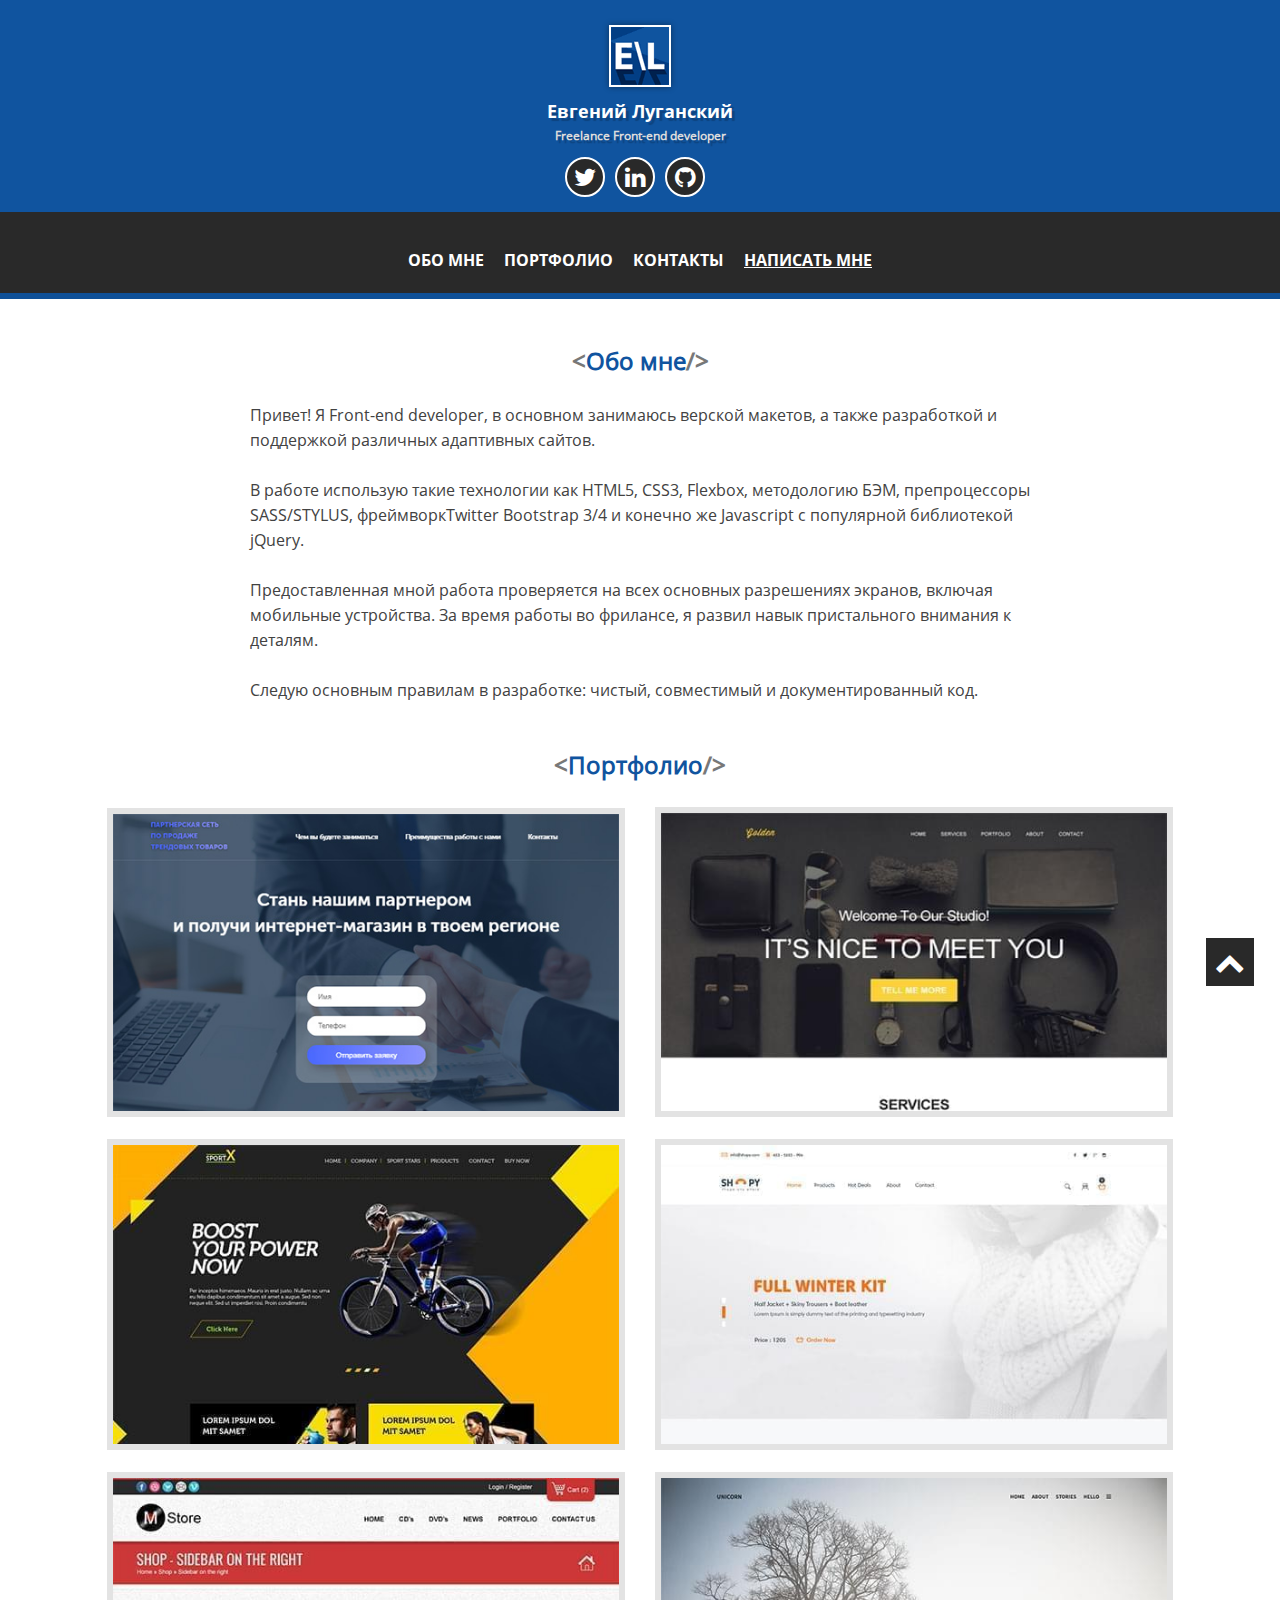
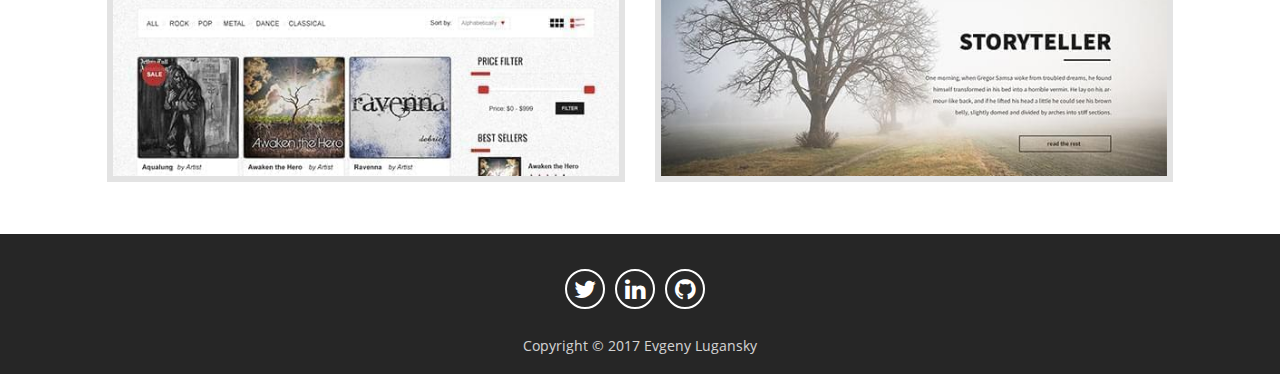
==== commit cd82726b: "." ====
--- a/index.html
+++ b/index.html
@@ -3,213 +3,109 @@
   <head>
     <meta charset="utf-8">
     <meta http-equiv="X-UA-Compatible" content="IE = edge">
-    <meta name="viewport" content="width=device-width,initial-scale=1">
+    <meta name="viewport" content="width=device-width,initial-scale=1,user-scalable=no, maximum-scale=1">
     <meta name="keywords" content="">
+    <link rel="shortcut icon" href="img/favicon/favicon.ico" type="image/x-icon">
     <link rel="stylesheet" type="text/css" href="fonts/fonts.css">
+    <link rel="stylesheet" type="text/css" href="fonts/font-awesome.min.css">
     <link rel="stylesheet" type="text/css" href="css/style.css">
-    <title>Index
+    <title>Evgeny Lugansky | Front-end developer
     </title>
   </head>
   <body>
     <div class="wrapper">
-      <div class="wrapper_inner">
+      <header>
         <div class="container">
-          <header>
-            <div class="header clearfix">
-              <div class="header_logo logo"><a href="/"><span class="logo__black">vozduh-</span><span class="logo__blue">02.ru</span></a></div>
-              <div class="header_search">
-                <input type="text" placeholder="Поиск"><span class="header_search__icon"></span>
-              </div>
-              <div class="header_contacts">
-                <div class="header_contacts__top"><a class="header__phone" href="tel:+74924565743"><span class="header__phone--regular">+7 492</span><span class="header__phone--bold"> 456 57 41</span></a><span class="g-btn">Обратный звонок</span></div>
-                <div class="header_contacts__bottom"><span class="header_address">Москва, Рязанский проспект, д. 8, кор. 1, офис 510</span></div>
-              </div>
-            </div>
-          </header>
-          <nav class="main_nav--mobile">
-            <ul class="main_nav__list--mobile">
-              <li><a href="javascript:void(0);">О компании</a></li>
-              <li><a href="javascript:void(0);">Каталог</a></li>
-              <li><a href="javascript:void(0);">Монтаж</a></li>
-              <li><a href="javascript:void(0);">Доставка</a></li>
-              <li><a href="javascript:void(0);">Проектирование</a></li>
-              <li><a href="javascript:void(0);">Сервис</a></li>
-              <li><a href="javascript:void(0);">Услуги</a></li>
-              <li><a href="javascript:void(0);">Контакты</a></li>
-            </ul>
-          </nav>
-          <section class="top_advantages">
-            <div class="top_advantages__item top_advantages__item--experience"><span>10 лет опыта</span></div>
-            <div class="top_advantages__item top_advantages__item--clients"><span>более 1000 клиентов</span></div>
-            <div class="top_advantages__item top_advantages__item--professional"><span>профессиональный монтаж</span></div>
-          </section>
-          <nav class="main_nav">
-            <ul class="main_nav__list">
-              <li><a href="javascript:void(0);">О компании</a></li>
-              <li><a href="javascript:void(0);">Каталог</a></li>
-              <li><a href="javascript:void(0);">Монтаж</a></li>
-              <li><a href="javascript:void(0);">Доставка</a></li>
-              <li><a href="javascript:void(0);">Проектирование</a></li>
-              <li><a href="javascript:void(0);">Сервис</a></li>
-              <li><a href="javascript:void(0);">Услуги</a></li>
-              <li><a href="javascript:void(0);">Контакты</a></li>
-            </ul>
-          </nav>
-          <section class="sandwich">
-            <div class="hide_main_nav"><span class="hide_main_nav__top"></span><span class="hide_main_nav__middle"></span><span class="hide_main_nav__bottom"></span></div>
-          </section>
-          <section class="main_banner">
-            <div class="main_banner__form"><span class="form_title">Нужна консультация?</span>
-              <form>
-                <input class="g_input_field" type="text" name="name" placeholder="Имя">
-                <input class="g_input_field" type="text" name="phone" placeholder="Телефон">
-                <textarea name="message" placeholder="Ваше сообщение"></textarea>
-                <input class="g-btn" type="submit" value="Позвоните мне">
-              </form>
-            </div>
-            <div class="main_slider_wrap">
-              <div class="main_slider_wrap__prev"></div>
-              <div class="main_slider_wrap__next"></div>
-              <div class="js_main_slider">
-                <li><img src="img/content/slider/slide1.jpg">
-                  <div class="main_slider_wrap__text"><span class="main_slider_wrap__title">Супер акция! Монтаж бесплатно!</span>
-                    <p>При покупке вентиляторов и кондиционеров <br> базовый монтаж производим бесплатно.</p><a class="g-btn" href="javascript:void(0);">Узнай подробности</a>
-                  </div>
-                </li>
-                <li><img src="img/content/slider/slide1.jpg" alt="Слайд 1"></li>
-                <li><img src="img/content/slider/slide1.jpg" alt="Слайд 2"></li>
-                <li><img src="img/content/slider/slide1.jpg" alt="Слайд 3"></li>
-              </div>
+          <div class="header_block"><a class="header_link" href="/"><img class="img_logo" src="img/logo.png" alt="logotype"></a>
+            <h1>Евгений Луганский</h1>
+            <h2>Freelance Front-end developer</h2>
+            <div class="header_block__social_icons"><a href="https://twitter.com/skiredon/" target="_blank"><i class="fa fa-twitter" aria-hidden="true"></i></a><a href="https://www.linkedin.com/in/evgeny-lugansky/" target="_blank"><i class="fa fa-linkedin" aria-hidden="true"></i></a><a href="https://github.com/skiredon/" target="_blank"><i class="fa fa-github" aria-hidden="true"></i></a></div>
+          </div>
+        </div>
+      </header>
+      <nav class="header_nav">
+        <div class="container">
+          <ul class="header_nav__list">
+            <li class="anchor_link"><a href="index.html#about_me">Обо мне</a></li>
+            <li class="anchor_link"><a href="index.html#portfolio">Портфолио</a></li>
+            <li><a href="contacts.html">Контакты</a></li>
+            <li class="underline"><a href="mailto:skiredon@gmail.com">Написать мне</a></li>
+          </ul>
+        </div>
+      </nav>
+      <div class="content_wrap">
+        <div class="container">
+          <section class="about_me" id="about_me">
+            <h4 class="title_section"><span>&lt;</span>Обо мне<span>/&gt;</span></h4>
+            <div class="inner_container">
+              <p class="main_txt">Привет! Я Front-end developer, в основном занимаюсь верской макетов, а также разработкой и поддержкой различных адаптивных сайтов. <br><br>В работе использую такие технологии как HTML5, CSS3, Flexbox, методологию БЭМ, препроцессоры SASS/STYLUS, фреймворкTwitter Bootstrap 3/4 и конечно же Javascript с популярной библиотекой jQuery. <br><br>Предоставленная мной работа проверяется на всех основных разрешениях экранов, включая мобильные устройства. За время работы во фрилансе, я развил навык пристального внимания к деталям. <br><br>Следую основным правилам в разработке: чистый, совместимый и документированный код.</p>
             </div>
           </section>
-          <div class="content-wrapper">
-            <aside class="aside_index">
-              <div class="aside_catalog"><span class="section_title">Каталог</span>
-                <ul class="catalog_list">
-                  <li class="catalog_list__item"><a class="catalog_list__link catalog_list__link--ventilation active" href="javascript:void(0);">Вентиляция</a>
-                    <ul class="catalog_list__subnav">
-                      <li><a href="javascript:void(0);">Подменю 1</a></li>
-                      <li><a href="javascript:void(0);">Подменю 2</a></li>
-                      <li><a href="javascript:void(0);">Подменю 3</a></li>
-                    </ul>
-                  </li>
-                  <li class="catalog_list__item"><a class="catalog_list__link catalog_list__link--air_conditioning" href="javascript:void(0);">Кондиционеры</a></li>
-                  <li class="catalog_list__item"><a class="catalog_list__link catalog_list__link--heating" href="javascript:void(0);">Обогрев</a></li>
-                  <li class="catalog_list__item"><a class="catalog_list__link catalog_list__link--fireplaces" href="javascript:void(0);">Камины</a></li>
-                  <li class="catalog_list__item"><a class="catalog_list__link catalog_list__link--air_purifiers" href="javascript:void(0);">Очистители водуха</a></li>
-                  <li class="catalog_list__item"><a class="catalog_list__link catalog_list__link--dehumidifiers" href="javascript:void(0);">Осушители</a></li>
-                  <li class="catalog_list__item"><a class="catalog_list__link catalog_list__link--industrial_cold" href="javascript:void(0);">Промышленный холод</a></li>
-                </ul>
-              </div>
-              <div class="aside_news"><span class="section_title">Новости</span><a class="aside_news__link" href="javascript:void(0);">все новости</a>
-                <div class="aside_news__item"><a href="javascript:void(0);"><img class="aside_news__img" src="img/content/news/preview1.jpg" alt="Картинка новости">
-                    <div class="aside_news__info"><span class="aside_news__date">23.11.2016</span>
-                      <p>Строительный комплекс России входит в период неопределенности</p>
-                    </div></a></div>
-                <div class="aside_news__item"><a href="javascript:void(0);"><img class="aside_news__img" src="img/content/news/preview2.jpg" alt="Картинка новости">
-                    <div class="aside_news__info"><span class="aside_news__date">23.11.2016</span>
-                      <p>Задача страховщика - предупредить болезнь, ведущую к банкротству застройщика</p>
-                    </div></a></div>
-                <div class="aside_news__item"><a href="javascript:void(0);"><img class="aside_news__img" src="img/content/news/preview3.jpg" alt="Картинка новости">
-                    <div class="aside_news__info"><span class="aside_news__date">23.11.2016</span>
-                      <p>Экспертиза в строительстве: министр Мень за единую систему, квалифицированных экспертов не хватает</p>
-                    </div></a></div>
-              </div>
-            </aside>
-            <main class="main_index">
-              <section class="products_variaty">
-                <div class="products_variaty__item products_variaty__item--flat"><span>Для квартир</span></div>
-                <div class="products_variaty__item products_variaty__item--office"><span>Для офисов</span></div>
-                <div class="products_variaty__item products_variaty__item--pool"><span>Для бассейнов</span></div>
-                <div class="products_variaty__item products_variaty__item--buildings"><span>Для зданий</span></div>
-                <div class="products_variaty__item products_variaty__item--cottage"><span>Для коттеджей</span></div>
-              </section>
-              <section class="index_offers"><span class="section_title">Спецпредложения</span>
-                <div class="products_wrap">
-                  <div class="index_offers__item"><img src="img/content/products/product1.jpg" alt="Картинка спецпредложения"><a class="index_offers__link" href="javascript:void(0);">Приточная установка Селенга ФКО</a>
-                    <div class="index_offers__prices"><span class="index_offers__old_price">15 500</span><span class="index_offers__new_price">14 300<span class="ruble">P</span></span></div>
-                  </div>
-                  <div class="index_offers__item"><img src="img/content/products/product1.jpg" alt="Картинка спецпредложения"><a class="index_offers__link" href="javascript:void(0);">Приточная установка Селенга ФКО</a>
-                    <div class="index_offers__prices"><span class="index_offers__old_price">15 500</span><span class="index_offers__new_price">14 300<span class="ruble">P</span></span></div>
-                  </div>
-                  <div class="index_offers__item"><img src="img/content/products/product1.jpg" alt="Картинка спецпредложения"><a class="index_offers__link" href="javascript:void(0);">Приточная установка Селенга ФКО</a>
-                    <div class="index_offers__prices"><span class="index_offers__old_price">15 500</span><span class="index_offers__new_price">14 300<span class="ruble">Р</span></span></div>
-                  </div>
-                </div>
-              </section>
-              <section class="prod_variaty">
-                <div class="prod_variaty__item prod_variaty__item--home"><span>Для квартир</span></div>
-                <div class="prod_variaty__item prod_variaty__item--office"><span>Для офисов</span></div>
-                <div class="prod_variaty__item prod_variaty__item--pool"><span>Для бассейнов</span></div>
-                <div class="prod_variaty__item prod_variaty__item--build"><span>Для зданий</span></div>
-                <div class="prod_variaty__item prod_variaty__item--cotted"><span>Для коттеджей</span></div>
-              </section>
-              <section class="why_us"><span class="section_title">8 причин заказать у нас</span>
-                <div class="why_us__item">
-                  <div class="why_us__line"><span class="why_us__number">1</span>
-                    <p>Являемся официальными диллерами <br>оборудования ПВУ-350 в Москве и МО</p>
-                  </div>
-                  <div class="why_us__line"><span class="why_us__number">2</span>
-                    <p>Все монтажные бригады &#8211; сертифицированные специалисты</p>
-                  </div>
-                  <div class="why_us__line"><span class="why_us__number">3</span>
-                    <p>Осуществляем монтаж в удобное для Вас время</p>
-                  </div>
-                  <div class="why_us__line"><span class="why_us__number">4</span>
-                    <p>Делаем чистый монтаж не портя отделку, убираем за собой</p>
-                  </div>
-                </div>
-                <div class="why_us__item">
-                  <div class="why_us__line"><span class="why_us__number">5</span>
-                    <p>При заказе нескольких установок действует нарастающая скидка</p>
-                  </div>
-                  <div class="why_us__line"><span class="why_us__number">6</span>
-                    <p>Мы обучим Вас как пользоваться оборудованием</p>
-                  </div>
-                  <div class="why_us__line"><span class="why_us__number">7</span>
-                    <p>Даем гарантии на все монтажные работы 2 года</p>
-                  </div>
-                  <div class="why_us__line"><span class="why_us__number">8</span>
-                    <p>Если с Вашим оборудованием что-то случится, мы сразу заменим его на аналогичный</p>
-                  </div>
-                </div>
-              </section>
-            </main>
+          <section class="last_works" id="portfolio">
+            <h4 class="title_section"><span>&lt;</span>Портфолио<span>/&gt;</span></h4>
+            <div class="item_wrap"><a class="item_work" href="/portfolio_work1/index.html"><img class="img_wrap" src="img/portfolio/work1.jpg" alt="Work1"><i class="item_work__icon fa fa-arrows-alt" aria-hidden="true"></i><span class="item_work__title">Перейти на сайт</span>
+                <div class="content">
+                  <ul class="content_list">
+                    <li>Adaptive</li>
+                    <li>HTML5</li>
+                    <li>CSS3</li>
+                    <li>jQuery</li>
+                  </ul>
+                </div></a><a class="item_work" href="/portfolio_work2/index.html"><img class="img_wrap" src="img/portfolio/work2.jpg" alt="Work2"><i class="item_work__icon fa fa-arrows-alt" aria-hidden="true"></i><span class="item_work__title">Перейти на сайт</span>
+                <div class="content">
+                  <ul class="content_list">
+                    <li>HTML5</li>
+                    <li>CSS3</li>
+                    <li>Adaptive</li>
+                  </ul>
+                </div></a><a class="item_work" href="/portfolio_work3/index.html"><img class="img_wrap" src="img/portfolio/work3.jpg" alt="Work3"><i class="item_work__icon fa fa-arrows-alt" aria-hidden="true"></i><span class="item_work__title">Перейти на сайт</span>
+                <div class="content">
+                  <ul class="content_list">
+                    <li>HTML5</li>
+                    <li>CSS3</li>
+                    <li>jQuery</li>
+                  </ul>
+                </div></a><a class="item_work" href="/portfolio_work4/index.html"><img class="img_wrap" src="img/portfolio/work4.jpg" alt="Work4"><i class="item_work__icon fa fa-arrows-alt" aria-hidden="true"></i><span class="item_work__title">Перейти на сайт</span>
+                <div class="content">
+                  <ul class="content_list">
+                    <li>HTML5</li>
+                    <li>CSS3</li>
+                    <li>Responsive</li>
+                    <li>jQuery</li>
+                    <li>Javascript</li>
+                  </ul>
+                </div></a><a class="item_work" href="/portfolio_work5/index.html"><img class="img_wrap" src="img/portfolio/work5.jpg" alt="Work5"><i class="item_work__icon fa fa-arrows-alt" aria-hidden="true"></i><span class="item_work__title">Перейти на сайт</span>
+                <div class="content">
+                  <ul class="content_list">
+                    <li>HTML5</li>
+                    <li>CSS3</li>
+                    <li>jQuery</li>
+                    <li>Javascript</li>
+                  </ul>
+                </div></a><a class="item_work" href="/portfolio_work6/index.html"><img class="img_wrap" src="img/portfolio/work6.jpg" alt="Work6"><i class="item_work__icon fa fa-arrows-alt" aria-hidden="true"></i><span class="item_work__title">Перейти на сайт</span>
+                <div class="content">
+                  <ul class="content_list">
+                    <li>Responsive</li>
+                    <li>HTML5</li>
+                    <li>CSS3</li>
+                    <li>jQuery</li>
+                    <li>Javascript</li>
+                  </ul>
+                </div></a></div>
+          </section>
+        </div>
+      </div>
+      <footer>
+        <div class="container">
+          <div class="footer_wrap">
+            <div class="footer_block__social_icons"><a href="https://twitter.com/skiredon/" target="_blank"><i class="fa fa-twitter" aria-hidden="true"></i></a><a href="https://www.linkedin.com/in/evgeny-lugansky/" target="_blank"><i class="fa fa-linkedin" aria-hidden="true"></i></a><a href="https://github.com/skiredon/" target="_blank"><i class="fa fa-github" aria-hidden="true"></i></a></div><span class="copyright">Copyright &copy; 2017 Evgeny Lugansky</span>
           </div>
-          <section class="our_clients"><img src="img/content/clients/daikin.png" alt="картинка клиента"><img src="img/content/clients/hitachi.png" alt="картинка клиента"><img src="img/content/clients/lenox.png" alt="картинка клиента"><img src="img/content/clients/mitsu.png" alt="картинка клиента"><img src="img/content/clients/toshiba.png" alt="картинка клиента"></section>
+          <div id="back-top"><i class="fa fa-chevron-up" aria-hidden="true"></i><a href="#top"></a></div>
         </div>
-        <footer>
-          <div class="footer">
-            <div class="footer_logo logo"><span class="logo__black">vozduh-</span><span class="logo__blue">02.ru</span><span class="footer_copyright">&copy; 2016-2017 vozduh-o2.ru</span></div>
-            <nav class="footer_nav">
-              <ul class="footer__list">
-                <li><a href="javascript:void(0);">О компании</a></li>
-                <li><a href="javascript:void(0);">Каталог</a></li>
-              </ul>
-              <ul class="footer__list">
-                <li><a href="javascript:void(0);">Монтаж</a></li>
-                <li><a href="javascript:void(0);">Доставка</a></li>
-              </ul>
-              <ul class="footer__list">
-                <li><a href="javascript:void(0);">Проектирование</a></li>
-                <li><a href="javascript:void(0);">Сервис</a></li>
-              </ul>
-              <ul class="footer__list">
-                <li><a href="javascript:void(0);">Услуги</a></li>
-                <li><a href="javascript:void(0);">Контакты</a></li>
-              </ul>
-            </nav>
-            <ul class="footer_social">
-              <li><a class="footer_social__link footer_social__link--vk" href="javascript:void(0);"></a></li>
-              <li><a class="footer_social__link footer_social__link--instagram" href="javascript:void(0);"></a></li>
-              <li><a class="footer_social__link footer_social__link--fb" href="javascript:void(0);"></a></li>
-            </ul>
-          </div>
-        </footer>
-      </div>
+      </footer>
     </div>
-    <script src="js/jquery.js"></script>
-    <script src="https://api-maps.yandex.ru/2.1/?lang=ru_RU"></script>
+    <script type="text/javascript" src="js/jquery-3.1.1.min.js"></script>
+    <script type="text/javascript" src="js/jquery-migrate-1.4.1.min.js"></script>
     <script src="js/libs.min.js"></script>
     <script src="js/common.js"></script>
   </body>
--- a/fonts/fonts.css
+++ b/fonts/fonts.css
@@ -1,65 +1,39 @@
+@font-face {
+            font-family: "OpenSansRegular";
+            src: url("../fonts/OpenSansRegular/OpenSansRegular.eot");
+            src: url("../fonts/OpenSansRegular/OpenSansRegular.eot?#iefix")format("embedded-opentype"),
+            url("../fonts/OpenSansRegular/OpenSansRegular.woff") format("woff"),
+            url("../fonts/OpenSansRegular/OpenSansRegular.ttf") format("truetype");
+            font-style: normal;
+            font-weight: normal;
+    }
 
-@font-face {
-    font-family: 'bebas_neuebold';
-    src: url('BebasNeueBold/bebasneue_bold.eot');
-    src: url('BebasNeueBold/bebasneue_bold.eot?#iefix') format('embedded-opentype'),
-         url('BebasNeueBold/bebasneue_bold.woff2') format('woff2'),
-         url('BebasNeueBold/bebasneue_bold.woff') format('woff'),
-         url('BebasNeueBold/bebasneue_bold.ttf') format('truetype');
-    font-weight: normal;
-    font-style: normal;
+    @font-face {
+            font-family: "OpenSansLight";
+            src: url("../fonts/OpenSansLight/OpenSansLight.eot");
+            src: url("../fonts/OpenSansLight/OpenSansLight.eot?#iefix")format("embedded-opentype"),
+            url("../fonts/OpenSansLight/OpenSansLight.woff") format("woff"),
+            url("../fonts/OpenSansLight/OpenSansLight.ttf") format("truetype");
+            font-style: normal;
+            font-weight: normal;
+    }
 
-}
+    @font-face {
+            font-family: "OpenSansItalic";
+            src: url("../fonts/OpenSansItalic/OpenSansItalic.eot");
+            src: url("../fonts/OpenSansItalic/OpenSansItalic.eot?#iefix")format("embedded-opentype"),
+            url("../fonts/OpenSansItalic/OpenSansItalic.woff") format("woff"),
+            url("../fonts/OpenSansItalic/OpenSansItalic.ttf") format("truetype");
+            font-style: normal;
+            font-weight: normal;
+    }
 
-@font-face {
-    font-family: 'bebas_neueregular';
-    src: url('BebasNeueRegular/bebasneue_regular.eot');
-    src: url('BebasNeueRegular/bebasneue_regular.eot?#iefix') format('embedded-opentype'),
-         url('BebasNeueRegular/bebasneue_regular.woff2') format('woff2'),
-         url('BebasNeueRegular/bebasneue_regular.woff') format('woff'),
-         url('BebasNeueRegular/bebasneue_regular.ttf') format('truetype');
-    font-weight: normal;
-    font-style: normal;
-
-}
-
-/* font-family: "RobotoRegular"; */
-@font-face {
-    font-family: "RobotoRegular";
-    src: url("RobotoRegular/RobotoRegular.eot");
-    src: url("RobotoRegular/RobotoRegular.eot?#iefix")format("embedded-opentype"),
-    url("RobotoRegular/RobotoRegular.woff") format("woff"),
-    url("RobotoRegular/RobotoRegular.ttf") format("truetype");
-    font-style: normal;
-    font-weight: normal;
-}
-/* font-family: "RobotoLight"; */
-@font-face {
-    font-family: "RobotoLight";
-    src: url("RobotoLight/RobotoLight.eot");
-    src: url("RobotoLight/RobotoLight.eot?#iefix")format("embedded-opentype"),
-    url("RobotoLight/RobotoLight.woff") format("woff"),
-    url("RobotoLight/RobotoLight.ttf") format("truetype");
-    font-style: normal;
-    font-weight: normal;
-}
-/* font-family: "RobotoMedium"; */
-@font-face {
-    font-family: "RobotoMedium";
-    src: url("RobotoMedium/RobotoMedium.eot");
-    src: url("RobotoMedium/RobotoMedium.eot?#iefix")format("embedded-opentype"),
-    url("RobotoMedium/RobotoMedium.woff") format("woff"),
-    url("RobotoMedium/RobotoMedium.ttf") format("truetype");
-    font-style: normal;
-    font-weight: normal;
-}
-/* font-family: "RobotoBold"; */
-@font-face {
-    font-family: "RobotoBold";
-    src: url("RobotoBold/RobotoBold.eot");
-    src: url("RobotoBold/RobotoBold.eot?#iefix")format("embedded-opentype"),
-    url("RobotoBold/RobotoBold.woff") format("woff"),
-    url("RobotoBold/RobotoBold.ttf") format("truetype");
-    font-style: normal;
-    font-weight: normal;
-}
+    @font-face {
+            font-family: "OpenSansBold";
+            src: url("../fonts/OpenSansBold/OpenSansBold.eot");
+            src: url("../fonts/OpenSansBold/OpenSansBold.eot?#iefix")format("embedded-opentype"),
+            url("../fonts/OpenSansBold/OpenSansBold.woff") format("woff"),
+            url("../fonts/OpenSansBold/OpenSansBold.ttf") format("truetype");
+            font-style: normal;
+            font-weight: normal;
+        }--- a/css/style.css
+++ b/css/style.css
@@ -459,2438 +459,12 @@
 [hidden] {
   display: none;
 }
-/* Magnific Popup CSS */
-.mfp-bg {
-  top: 0;
-  left: 0;
-  width: 100%;
-  height: 100%;
-  z-index: 1042;
-  overflow: hidden;
-  position: fixed;
-  background: #0b0b0b;
-  opacity: 0.8; }
-
-.mfp-wrap {
-  top: 0;
-  left: 0;
-  width: 100%;
-  height: 100%;
-  z-index: 1043;
-  position: fixed;
-  outline: none !important;
-  -webkit-backface-visibility: hidden; }
-
-.mfp-container {
-  text-align: center;
-  position: absolute;
-  width: 100%;
-  height: 100%;
-  left: 0;
-  top: 0;
-  padding: 0 8px;
-  box-sizing: border-box; }
-
-.mfp-container:before {
-  content: '';
-  display: inline-block;
-  height: 100%;
-  vertical-align: middle; }
-
-.mfp-align-top .mfp-container:before {
-  display: none; }
-
-.mfp-content {
-  position: relative;
-  display: inline-block;
-  vertical-align: middle;
-  margin: 0 auto;
-  text-align: left;
-  z-index: 1045; }
-
-.mfp-inline-holder .mfp-content,
-.mfp-ajax-holder .mfp-content {
-  width: 100%;
-  cursor: auto; }
-
-.mfp-ajax-cur {
-  cursor: progress; }
-
-.mfp-zoom-out-cur, .mfp-zoom-out-cur .mfp-image-holder .mfp-close {
-  cursor: zoom-out; }
-
-.mfp-zoom {
-  cursor: pointer;
-  cursor: zoom-in; }
-
-.mfp-auto-cursor .mfp-content {
-  cursor: auto; }
-
-.mfp-close,
-.mfp-arrow,
-.mfp-preloader,
-.mfp-counter {
-  -webkit-user-select: none;
-  -moz-user-select: none;
-  -ms-user-select: none;
-      user-select: none; }
-
-.mfp-loading.mfp-figure {
-  display: none; }
-
-.mfp-hide {
-  display: none !important; }
-
-.mfp-preloader {
-  color: #CCC;
-  position: absolute;
-  top: 50%;
-  width: auto;
-  text-align: center;
-  margin-top: -0.8em;
-  left: 8px;
-  right: 8px;
-  z-index: 1044; }
-  .mfp-preloader a {
-    color: #CCC; }
-    .mfp-preloader a:hover {
-      color: #FFF; }
-
-.mfp-s-ready .mfp-preloader {
-  display: none; }
-
-.mfp-s-error .mfp-content {
-  display: none; }
-
-button.mfp-close,
-button.mfp-arrow {
-  overflow: visible;
-  cursor: pointer;
-  background: transparent;
-  border: 0;
-  -webkit-appearance: none;
-  display: block;
-  outline: none;
-  padding: 0;
-  z-index: 1046;
-  box-shadow: none;
-  -ms-touch-action: manipulation;
-      touch-action: manipulation; }
-
-button::-moz-focus-inner {
-  padding: 0;
-  border: 0; }
-
-.mfp-close {
-  width: 44px;
-  height: 44px;
-  line-height: 44px;
-  position: absolute;
-  right: 0;
-  top: 0;
-  text-decoration: none;
-  text-align: center;
-  opacity: 0.65;
-  padding: 0 0 18px 10px;
-  color: #FFF;
-  font-style: normal;
-  font-size: 28px;
-  font-family: Arial, Baskerville, monospace; }
-  .mfp-close:hover,
-  .mfp-close:focus {
-    opacity: 1; }
-  .mfp-close:active {
-    top: 1px; }
-
-.mfp-close-btn-in .mfp-close {
-  color: #333; }
-
-.mfp-image-holder .mfp-close,
-.mfp-iframe-holder .mfp-close {
-  color: #FFF;
-  right: -6px;
-  text-align: right;
-  padding-right: 6px;
-  width: 100%; }
-
-.mfp-counter {
-  position: absolute;
-  top: 0;
-  right: 0;
-  color: #CCC;
-  font-size: 12px;
-  line-height: 18px;
-  white-space: nowrap; }
-
-.mfp-arrow {
-  position: absolute;
-  opacity: 0.65;
-  margin: 0;
-  top: 50%;
-  margin-top: -55px;
-  padding: 0;
-  width: 90px;
-  height: 110px;
-  -webkit-tap-highlight-color: transparent; }
-  .mfp-arrow:active {
-    margin-top: -54px; }
-  .mfp-arrow:hover,
-  .mfp-arrow:focus {
-    opacity: 1; }
-  .mfp-arrow:before,
-  .mfp-arrow:after {
-    content: '';
-    display: block;
-    width: 0;
-    height: 0;
-    position: absolute;
-    left: 0;
-    top: 0;
-    margin-top: 35px;
-    margin-left: 35px;
-    border: medium inset transparent; }
-  .mfp-arrow:after {
-    border-top-width: 13px;
-    border-bottom-width: 13px;
-    top: 8px; }
-  .mfp-arrow:before {
-    border-top-width: 21px;
-    border-bottom-width: 21px;
-    opacity: 0.7; }
-
-.mfp-arrow-left {
-  left: 0; }
-  .mfp-arrow-left:after {
-    border-right: 17px solid #FFF;
-    margin-left: 31px; }
-  .mfp-arrow-left:before {
-    margin-left: 25px;
-    border-right: 27px solid #3F3F3F; }
-
-.mfp-arrow-right {
-  right: 0; }
-  .mfp-arrow-right:after {
-    border-left: 17px solid #FFF;
-    margin-left: 39px; }
-  .mfp-arrow-right:before {
-    border-left: 27px solid #3F3F3F; }
-
-.mfp-iframe-holder {
-  padding-top: 40px;
-  padding-bottom: 40px; }
-  .mfp-iframe-holder .mfp-content {
-    line-height: 0;
-    width: 100%;
-    max-width: 900px; }
-  .mfp-iframe-holder .mfp-close {
-    top: -40px; }
-
-.mfp-iframe-scaler {
-  width: 100%;
-  height: 0;
-  overflow: hidden;
-  padding-top: 56.25%; }
-  .mfp-iframe-scaler iframe {
-    position: absolute;
-    display: block;
-    top: 0;
-    left: 0;
-    width: 100%;
-    height: 100%;
-    box-shadow: 0 0 8px rgba(0, 0, 0, 0.6);
-    background: #000; }
-
-/* Main image in popup */
-img.mfp-img {
-  width: auto;
-  max-width: 100%;
-  height: auto;
-  display: block;
-  line-height: 0;
-  box-sizing: border-box;
-  padding: 40px 0 40px;
-  margin: 0 auto; }
-
-/* The shadow behind the image */
-.mfp-figure {
-  line-height: 0; }
-  .mfp-figure:after {
-    content: '';
-    position: absolute;
-    left: 0;
-    top: 40px;
-    bottom: 40px;
-    display: block;
-    right: 0;
-    width: auto;
-    height: auto;
-    z-index: -1;
-    box-shadow: 0 0 8px rgba(0, 0, 0, 0.6);
-    background: #444; }
-  .mfp-figure small {
-    color: #BDBDBD;
-    display: block;
-    font-size: 12px;
-    line-height: 14px; }
-  .mfp-figure figure {
-    margin: 0; }
-
-.mfp-bottom-bar {
-  margin-top: -36px;
-  position: absolute;
-  top: 100%;
-  left: 0;
-  width: 100%;
-  cursor: auto; }
-
-.mfp-title {
-  text-align: left;
-  line-height: 18px;
-  color: #F3F3F3;
-  word-wrap: break-word;
-  padding-right: 36px; }
-
-.mfp-image-holder .mfp-content {
-  max-width: 100%; }
-
-.mfp-gallery .mfp-image-holder .mfp-figure {
-  cursor: pointer; }
-
-@media screen and (max-width: 800px) and (orientation: landscape), screen and (max-height: 300px) {
-  /**
-       * Remove all paddings around the image on small screen
-       */
-  .mfp-img-mobile .mfp-image-holder {
-    padding-left: 0;
-    padding-right: 0; }
-  .mfp-img-mobile img.mfp-img {
-    padding: 0; }
-  .mfp-img-mobile .mfp-figure:after {
-    top: 0;
-    bottom: 0; }
-  .mfp-img-mobile .mfp-figure small {
-    display: inline;
-    margin-left: 5px; }
-  .mfp-img-mobile .mfp-bottom-bar {
-    background: rgba(0, 0, 0, 0.6);
-    bottom: 0;
-    margin: 0;
-    top: auto;
-    padding: 3px 5px;
-    position: fixed;
-    box-sizing: border-box; }
-    .mfp-img-mobile .mfp-bottom-bar:empty {
-      padding: 0; }
-  .mfp-img-mobile .mfp-counter {
-    right: 5px;
-    top: 3px; }
-  .mfp-img-mobile .mfp-close {
-    top: 0;
-    right: 0;
-    width: 35px;
-    height: 35px;
-    line-height: 35px;
-    background: rgba(0, 0, 0, 0.6);
-    position: fixed;
-    text-align: center;
-    padding: 0; } }
-
-@media all and (max-width: 900px) {
-  .mfp-arrow {
-    transform: scale(0.75); }
-  .mfp-arrow-left {
-    transform-origin: 0; }
-  .mfp-arrow-right {
-    transform-origin: 100%; }
-  .mfp-container {
-    padding-left: 6px;
-    padding-right: 6px; } }
-
-/**
- * BxSlider v4.1.2 - Fully loaded, responsive content slider
- * http://bxslider.com
- *
- * Written by: Steven Wanderski, 2014
- * http://stevenwanderski.com
- * (while drinking Belgian ales and listening to jazz)
- *
- * CEO and founder of bxCreative, LTD
- * http://bxcreative.com
- */
-
-
-/** RESET AND LAYOUT
-===================================*/
-
-.bx-wrapper {
-	position: relative;
-	margin: 0 auto 60px;
-	padding: 0;
-	*zoom: 1;
-}
-
-.bx-wrapper img {
-	max-width: 100%;
-	display: block;
-}
-
-/** THEME
-===================================*/
-
-.bx-wrapper .bx-viewport {
-	box-shadow: 0 0 5px #ccc;
-	border:  5px solid #fff;
-	left: -5px;
-	background: #fff;
-	
-	/*fix other elements on the page moving (on Chrome)*/
- transform: translatez(0);
-}
-
-.bx-wrapper .bx-pager,
-.bx-wrapper .bx-controls-auto {
-	position: absolute;
-	bottom: -30px;
-	width: 100%;
-}
-
-/* LOADER */
-
-.bx-wrapper .bx-loading {
-	min-height: 50px;
-	background: url('../img/plugins/bxslider/bx_loader.gif') center center no-repeat #fff;
-	height: 100%;
-	width: 100%;
-	position: absolute;
-	top: 0;
-	left: 0;
-	z-index: 2000;
-}
-
-/* PAGER */
-
-.bx-wrapper .bx-pager {
-	text-align: center;
-	font-size: .85em;
-	font-family: Arial;
-	font-weight: bold;
-	color: #666;
-	padding-top: 20px;
-}
-
-.bx-wrapper .bx-pager .bx-pager-item,
-.bx-wrapper .bx-controls-auto .bx-controls-auto-item {
-	display: inline-block;
-	*zoom: 1;
-	*display: inline;
-}
-
-.bx-wrapper .bx-pager.bx-default-pager a {
-	background: #666;
-	text-indent: -9999px;
-	display: block;
-	width: 10px;
-	height: 10px;
-	margin: 0 5px;
-	outline: 0;
-	border-radius: 5px;
-}
-
-.bx-wrapper .bx-pager.bx-default-pager a:hover,
-.bx-wrapper .bx-pager.bx-default-pager a.active {
-	background: #000;
-}
-
-/* DIRECTION CONTROLS (NEXT / PREV) */
-
-.bx-wrapper .bx-prev {
-	left: 10px;
-	background: url('../img/plugins/bxslider/controls.png') no-repeat 0 -32px;
-}
-
-.bx-wrapper .bx-next {
-	right: 10px;
-	background: url('../img/plugins/bxslider/controls.png') no-repeat -43px -32px;
-}
-
-.bx-wrapper .bx-prev:hover {
-	background-position: 0 0;
-}
-
-.bx-wrapper .bx-next:hover {
-	background-position: -43px 0;
-}
-
-.bx-wrapper .bx-controls-direction a {
-	position: absolute;
-	top: 50%;
-	margin-top: -16px;
-	outline: 0;
-	width: 32px;
-	height: 32px;
-	text-indent: -9999px;
-	z-index: 9999;
-}
-
-.bx-wrapper .bx-controls-direction a.disabled {
-	display: none;
-}
-
-/* AUTO CONTROLS (START / STOP) */
-
-.bx-wrapper .bx-controls-auto {
-	text-align: center;
-}
-
-.bx-wrapper .bx-controls-auto .bx-start {
-	display: block;
-	text-indent: -9999px;
-	width: 10px;
-	height: 11px;
-	outline: 0;
-	background: url('../img/plugins/bxslider/controls.png') -86px -11px no-repeat;
-	margin: 0 3px;
-}
-
-.bx-wrapper .bx-controls-auto .bx-start:hover,
-.bx-wrapper .bx-controls-auto .bx-start.active {
-	background-position: -86px 0;
-}
-
-.bx-wrapper .bx-controls-auto .bx-stop {
-	display: block;
-	text-indent: -9999px;
-	width: 9px;
-	height: 11px;
-	outline: 0;
-	background: url('../img/plugins/bxslider/controls.png') -86px -44px no-repeat;
-	margin: 0 3px;
-}
-
-.bx-wrapper .bx-controls-auto .bx-stop:hover,
-.bx-wrapper .bx-controls-auto .bx-stop.active {
-	background-position: -86px -33px;
-}
-
-/* PAGER WITH AUTO-CONTROLS HYBRID LAYOUT */
-
-.bx-wrapper .bx-controls.bx-has-controls-auto.bx-has-pager .bx-pager {
-	text-align: left;
-	width: 80%;
-}
-
-.bx-wrapper .bx-controls.bx-has-controls-auto.bx-has-pager .bx-controls-auto {
-	right: 0;
-	width: 35px;
-}
-
-/* IMAGE CAPTIONS */
-
-.bx-wrapper .bx-caption {
-	position: absolute;
-	bottom: 0;
-	left: 0;
-	background: #666\9;
-	background: rgba(80, 80, 80, 0.75);
-	width: 100%;
-}
-
-.bx-wrapper .bx-caption span {
-	color: #fff;
-	font-family: Arial;
-	display: block;
-	font-size: .85em;
-	padding: 10px;
-}
-
-@charset "UTF-8";
-
-/*!
- * animate.css -http://daneden.me/animate
- * Version - 3.5.1
- * Licensed under the MIT license - http://opensource.org/licenses/MIT
- *
- * Copyright (c) 2016 Daniel Eden
- */
-
-.animated {
-  animation-duration: 1s;
-  animation-fill-mode: both;
-}
-
-.animated.infinite {
-  animation-iteration-count: infinite;
-}
-
-.animated.hinge {
-  animation-duration: 2s;
-}
-
-.animated.flipOutX,
-.animated.flipOutY,
-.animated.bounceIn,
-.animated.bounceOut {
-  animation-duration: .75s;
-}
-
-@keyframes bounce {
-  from, 20%, 53%, 80%, to {
-    animation-timing-function: cubic-bezier(0.215, 0.610, 0.355, 1.000);
-    transform: translate3d(0,0,0);
-  }
-
-  40%, 43% {
-    animation-timing-function: cubic-bezier(0.755, 0.050, 0.855, 0.060);
-    transform: translate3d(0, -30px, 0);
-  }
-
-  70% {
-    animation-timing-function: cubic-bezier(0.755, 0.050, 0.855, 0.060);
-    transform: translate3d(0, -15px, 0);
-  }
-
-  90% {
-    transform: translate3d(0,-4px,0);
-  }
-}
-
-.bounce {
-  animation-name: bounce;
-  transform-origin: center bottom;
-}
-
-@keyframes flash {
-  from, 50%, to {
-    opacity: 1;
-  }
-
-  25%, 75% {
-    opacity: 0;
-  }
-}
-
-.flash {
-  animation-name: flash;
-}
-
-/* originally authored by Nick Pettit - https://github.com/nickpettit/glide */
-
-@keyframes pulse {
-  from {
-    transform: scale3d(1, 1, 1);
-  }
-
-  50% {
-    transform: scale3d(1.05, 1.05, 1.05);
-  }
-
-  to {
-    transform: scale3d(1, 1, 1);
-  }
-}
-
-.pulse {
-  animation-name: pulse;
-}
-
-@keyframes rubberBand {
-  from {
-    transform: scale3d(1, 1, 1);
-  }
-
-  30% {
-    transform: scale3d(1.25, 0.75, 1);
-  }
-
-  40% {
-    transform: scale3d(0.75, 1.25, 1);
-  }
-
-  50% {
-    transform: scale3d(1.15, 0.85, 1);
-  }
-
-  65% {
-    transform: scale3d(.95, 1.05, 1);
-  }
-
-  75% {
-    transform: scale3d(1.05, .95, 1);
-  }
-
-  to {
-    transform: scale3d(1, 1, 1);
-  }
-}
-
-.rubberBand {
-  animation-name: rubberBand;
-}
-
-@keyframes shake {
-  from, to {
-    transform: translate3d(0, 0, 0);
-  }
-
-  10%, 30%, 50%, 70%, 90% {
-    transform: translate3d(-10px, 0, 0);
-  }
-
-  20%, 40%, 60%, 80% {
-    transform: translate3d(10px, 0, 0);
-  }
-}
-
-.shake {
-  animation-name: shake;
-}
-
-@keyframes headShake {
-  0% {
-    transform: translateX(0);
-  }
-
-  6.5% {
-    transform: translateX(-6px) rotateY(-9deg);
-  }
-
-  18.5% {
-    transform: translateX(5px) rotateY(7deg);
-  }
-
-  31.5% {
-    transform: translateX(-3px) rotateY(-5deg);
-  }
-
-  43.5% {
-    transform: translateX(2px) rotateY(3deg);
-  }
-
-  50% {
-    transform: translateX(0);
-  }
-}
-
-.headShake {
-  animation-timing-function: ease-in-out;
-  animation-name: headShake;
-}
-
-@keyframes swing {
-  20% {
-    transform: rotate3d(0, 0, 1, 15deg);
-  }
-
-  40% {
-    transform: rotate3d(0, 0, 1, -10deg);
-  }
-
-  60% {
-    transform: rotate3d(0, 0, 1, 5deg);
-  }
-
-  80% {
-    transform: rotate3d(0, 0, 1, -5deg);
-  }
-
-  to {
-    transform: rotate3d(0, 0, 1, 0deg);
-  }
-}
-
-.swing {
-  transform-origin: top center;
-  animation-name: swing;
-}
-
-@keyframes tada {
-  from {
-    transform: scale3d(1, 1, 1);
-  }
-
-  10%, 20% {
-    transform: scale3d(.9, .9, .9) rotate3d(0, 0, 1, -3deg);
-  }
-
-  30%, 50%, 70%, 90% {
-    transform: scale3d(1.1, 1.1, 1.1) rotate3d(0, 0, 1, 3deg);
-  }
-
-  40%, 60%, 80% {
-    transform: scale3d(1.1, 1.1, 1.1) rotate3d(0, 0, 1, -3deg);
-  }
-
-  to {
-    transform: scale3d(1, 1, 1);
-  }
-}
-
-.tada {
-  animation-name: tada;
-}
-
-/* originally authored by Nick Pettit - https://github.com/nickpettit/glide */
-
-@keyframes wobble {
-  from {
-    transform: none;
-  }
-
-  15% {
-    transform: translate3d(-25%, 0, 0) rotate3d(0, 0, 1, -5deg);
-  }
-
-  30% {
-    transform: translate3d(20%, 0, 0) rotate3d(0, 0, 1, 3deg);
-  }
-
-  45% {
-    transform: translate3d(-15%, 0, 0) rotate3d(0, 0, 1, -3deg);
-  }
-
-  60% {
-    transform: translate3d(10%, 0, 0) rotate3d(0, 0, 1, 2deg);
-  }
-
-  75% {
-    transform: translate3d(-5%, 0, 0) rotate3d(0, 0, 1, -1deg);
-  }
-
-  to {
-    transform: none;
-  }
-}
-
-.wobble {
-  animation-name: wobble;
-}
-
-@keyframes jello {
-  from, 11.1%, to {
-    transform: none;
-  }
-
-  22.2% {
-    transform: skewX(-12.5deg) skewY(-12.5deg);
-  }
-
-  33.3% {
-    transform: skewX(6.25deg) skewY(6.25deg);
-  }
-
-  44.4% {
-    transform: skewX(-3.125deg) skewY(-3.125deg);
-  }
-
-  55.5% {
-    transform: skewX(1.5625deg) skewY(1.5625deg);
-  }
-
-  66.6% {
-    transform: skewX(-0.78125deg) skewY(-0.78125deg);
-  }
-
-  77.7% {
-    transform: skewX(0.390625deg) skewY(0.390625deg);
-  }
-
-  88.8% {
-    transform: skewX(-0.1953125deg) skewY(-0.1953125deg);
-  }
-}
-
-.jello {
-  animation-name: jello;
-  transform-origin: center;
-}
-
-@keyframes bounceIn {
-  from, 20%, 40%, 60%, 80%, to {
-    animation-timing-function: cubic-bezier(0.215, 0.610, 0.355, 1.000);
-  }
-
-  0% {
-    opacity: 0;
-    transform: scale3d(.3, .3, .3);
-  }
-
-  20% {
-    transform: scale3d(1.1, 1.1, 1.1);
-  }
-
-  40% {
-    transform: scale3d(.9, .9, .9);
-  }
-
-  60% {
-    opacity: 1;
-    transform: scale3d(1.03, 1.03, 1.03);
-  }
-
-  80% {
-    transform: scale3d(.97, .97, .97);
-  }
-
-  to {
-    opacity: 1;
-    transform: scale3d(1, 1, 1);
-  }
-}
-
-.bounceIn {
-  animation-name: bounceIn;
-}
-
-@keyframes bounceInDown {
-  from, 60%, 75%, 90%, to {
-    animation-timing-function: cubic-bezier(0.215, 0.610, 0.355, 1.000);
-  }
-
-  0% {
-    opacity: 0;
-    transform: translate3d(0, -3000px, 0);
-  }
-
-  60% {
-    opacity: 1;
-    transform: translate3d(0, 25px, 0);
-  }
-
-  75% {
-    transform: translate3d(0, -10px, 0);
-  }
-
-  90% {
-    transform: translate3d(0, 5px, 0);
-  }
-
-  to {
-    transform: none;
-  }
-}
-
-.bounceInDown {
-  animation-name: bounceInDown;
-}
-
-@keyframes bounceInLeft {
-  from, 60%, 75%, 90%, to {
-    animation-timing-function: cubic-bezier(0.215, 0.610, 0.355, 1.000);
-  }
-
-  0% {
-    opacity: 0;
-    transform: translate3d(-3000px, 0, 0);
-  }
-
-  60% {
-    opacity: 1;
-    transform: translate3d(25px, 0, 0);
-  }
-
-  75% {
-    transform: translate3d(-10px, 0, 0);
-  }
-
-  90% {
-    transform: translate3d(5px, 0, 0);
-  }
-
-  to {
-    transform: none;
-  }
-}
-
-.bounceInLeft {
-  animation-name: bounceInLeft;
-}
-
-@keyframes bounceInRight {
-  from, 60%, 75%, 90%, to {
-    animation-timing-function: cubic-bezier(0.215, 0.610, 0.355, 1.000);
-  }
-
-  from {
-    opacity: 0;
-    transform: translate3d(3000px, 0, 0);
-  }
-
-  60% {
-    opacity: 1;
-    transform: translate3d(-25px, 0, 0);
-  }
-
-  75% {
-    transform: translate3d(10px, 0, 0);
-  }
-
-  90% {
-    transform: translate3d(-5px, 0, 0);
-  }
-
-  to {
-    transform: none;
-  }
-}
-
-.bounceInRight {
-  animation-name: bounceInRight;
-}
-
-@keyframes bounceInUp {
-  from, 60%, 75%, 90%, to {
-    animation-timing-function: cubic-bezier(0.215, 0.610, 0.355, 1.000);
-  }
-
-  from {
-    opacity: 0;
-    transform: translate3d(0, 3000px, 0);
-  }
-
-  60% {
-    opacity: 1;
-    transform: translate3d(0, -20px, 0);
-  }
-
-  75% {
-    transform: translate3d(0, 10px, 0);
-  }
-
-  90% {
-    transform: translate3d(0, -5px, 0);
-  }
-
-  to {
-    transform: translate3d(0, 0, 0);
-  }
-}
-
-.bounceInUp {
-  animation-name: bounceInUp;
-}
-
-@keyframes bounceOut {
-  20% {
-    transform: scale3d(.9, .9, .9);
-  }
-
-  50%, 55% {
-    opacity: 1;
-    transform: scale3d(1.1, 1.1, 1.1);
-  }
-
-  to {
-    opacity: 0;
-    transform: scale3d(.3, .3, .3);
-  }
-}
-
-.bounceOut {
-  animation-name: bounceOut;
-}
-
-@keyframes bounceOutDown {
-  20% {
-    transform: translate3d(0, 10px, 0);
-  }
-
-  40%, 45% {
-    opacity: 1;
-    transform: translate3d(0, -20px, 0);
-  }
-
-  to {
-    opacity: 0;
-    transform: translate3d(0, 2000px, 0);
-  }
-}
-
-.bounceOutDown {
-  animation-name: bounceOutDown;
-}
-
-@keyframes bounceOutLeft {
-  20% {
-    opacity: 1;
-    transform: translate3d(20px, 0, 0);
-  }
-
-  to {
-    opacity: 0;
-    transform: translate3d(-2000px, 0, 0);
-  }
-}
-
-.bounceOutLeft {
-  animation-name: bounceOutLeft;
-}
-
-@keyframes bounceOutRight {
-  20% {
-    opacity: 1;
-    transform: translate3d(-20px, 0, 0);
-  }
-
-  to {
-    opacity: 0;
-    transform: translate3d(2000px, 0, 0);
-  }
-}
-
-.bounceOutRight {
-  animation-name: bounceOutRight;
-}
-
-@keyframes bounceOutUp {
-  20% {
-    transform: translate3d(0, -10px, 0);
-  }
-
-  40%, 45% {
-    opacity: 1;
-    transform: translate3d(0, 20px, 0);
-  }
-
-  to {
-    opacity: 0;
-    transform: translate3d(0, -2000px, 0);
-  }
-}
-
-.bounceOutUp {
-  animation-name: bounceOutUp;
-}
-
-@keyframes fadeIn {
-  from {
-    opacity: 0;
-  }
-
-  to {
-    opacity: 1;
-  }
-}
-
-.fadeIn {
-  animation-name: fadeIn;
-}
-
-@keyframes fadeInDown {
-  from {
-    opacity: 0;
-    transform: translate3d(0, -100%, 0);
-  }
-
-  to {
-    opacity: 1;
-    transform: none;
-  }
-}
-
-.fadeInDown {
-  animation-name: fadeInDown;
-}
-
-@keyframes fadeInDownBig {
-  from {
-    opacity: 0;
-    transform: translate3d(0, -2000px, 0);
-  }
-
-  to {
-    opacity: 1;
-    transform: none;
-  }
-}
-
-.fadeInDownBig {
-  animation-name: fadeInDownBig;
-}
-
-@keyframes fadeInLeft {
-  from {
-    opacity: 0;
-    transform: translate3d(-100%, 0, 0);
-  }
-
-  to {
-    opacity: 1;
-    transform: none;
-  }
-}
-
-.fadeInLeft {
-  animation-name: fadeInLeft;
-}
-
-@keyframes fadeInLeftBig {
-  from {
-    opacity: 0;
-    transform: translate3d(-2000px, 0, 0);
-  }
-
-  to {
-    opacity: 1;
-    transform: none;
-  }
-}
-
-.fadeInLeftBig {
-  animation-name: fadeInLeftBig;
-}
-
-@keyframes fadeInRight {
-  from {
-    opacity: 0;
-    transform: translate3d(100%, 0, 0);
-  }
-
-  to {
-    opacity: 1;
-    transform: none;
-  }
-}
-
-.fadeInRight {
-  animation-name: fadeInRight;
-}
-
-@keyframes fadeInRightBig {
-  from {
-    opacity: 0;
-    transform: translate3d(2000px, 0, 0);
-  }
-
-  to {
-    opacity: 1;
-    transform: none;
-  }
-}
-
-.fadeInRightBig {
-  animation-name: fadeInRightBig;
-}
-
-@keyframes fadeInUp {
-  from {
-    opacity: 0;
-    transform: translate3d(0, 100%, 0);
-  }
-
-  to {
-    opacity: 1;
-    transform: none;
-  }
-}
-
-.fadeInUp {
-  animation-name: fadeInUp;
-}
-
-@keyframes fadeInUpBig {
-  from {
-    opacity: 0;
-    transform: translate3d(0, 2000px, 0);
-  }
-
-  to {
-    opacity: 1;
-    transform: none;
-  }
-}
-
-.fadeInUpBig {
-  animation-name: fadeInUpBig;
-}
-
-@keyframes fadeOut {
-  from {
-    opacity: 1;
-  }
-
-  to {
-    opacity: 0;
-  }
-}
-
-.fadeOut {
-  animation-name: fadeOut;
-}
-
-@keyframes fadeOutDown {
-  from {
-    opacity: 1;
-  }
-
-  to {
-    opacity: 0;
-    transform: translate3d(0, 100%, 0);
-  }
-}
-
-.fadeOutDown {
-  animation-name: fadeOutDown;
-}
-
-@keyframes fadeOutDownBig {
-  from {
-    opacity: 1;
-  }
-
-  to {
-    opacity: 0;
-    transform: translate3d(0, 2000px, 0);
-  }
-}
-
-.fadeOutDownBig {
-  animation-name: fadeOutDownBig;
-}
-
-@keyframes fadeOutLeft {
-  from {
-    opacity: 1;
-  }
-
-  to {
-    opacity: 0;
-    transform: translate3d(-100%, 0, 0);
-  }
-}
-
-.fadeOutLeft {
-  animation-name: fadeOutLeft;
-}
-
-@keyframes fadeOutLeftBig {
-  from {
-    opacity: 1;
-  }
-
-  to {
-    opacity: 0;
-    transform: translate3d(-2000px, 0, 0);
-  }
-}
-
-.fadeOutLeftBig {
-  animation-name: fadeOutLeftBig;
-}
-
-@keyframes fadeOutRight {
-  from {
-    opacity: 1;
-  }
-
-  to {
-    opacity: 0;
-    transform: translate3d(100%, 0, 0);
-  }
-}
-
-.fadeOutRight {
-  animation-name: fadeOutRight;
-}
-
-@keyframes fadeOutRightBig {
-  from {
-    opacity: 1;
-  }
-
-  to {
-    opacity: 0;
-    transform: translate3d(2000px, 0, 0);
-  }
-}
-
-.fadeOutRightBig {
-  animation-name: fadeOutRightBig;
-}
-
-@keyframes fadeOutUp {
-  from {
-    opacity: 1;
-  }
-
-  to {
-    opacity: 0;
-    transform: translate3d(0, -100%, 0);
-  }
-}
-
-.fadeOutUp {
-  animation-name: fadeOutUp;
-}
-
-@keyframes fadeOutUpBig {
-  from {
-    opacity: 1;
-  }
-
-  to {
-    opacity: 0;
-    transform: translate3d(0, -2000px, 0);
-  }
-}
-
-.fadeOutUpBig {
-  animation-name: fadeOutUpBig;
-}
-
-@keyframes flip {
-  from {
-    transform: perspective(400px) rotate3d(0, 1, 0, -360deg);
-    animation-timing-function: ease-out;
-  }
-
-  40% {
-    transform: perspective(400px) translate3d(0, 0, 150px) rotate3d(0, 1, 0, -190deg);
-    animation-timing-function: ease-out;
-  }
-
-  50% {
-    transform: perspective(400px) translate3d(0, 0, 150px) rotate3d(0, 1, 0, -170deg);
-    animation-timing-function: ease-in;
-  }
-
-  80% {
-    transform: perspective(400px) scale3d(.95, .95, .95);
-    animation-timing-function: ease-in;
-  }
-
-  to {
-    transform: perspective(400px);
-    animation-timing-function: ease-in;
-  }
-}
-
-.animated.flip {
-  -webkit-backface-visibility: visible;
-  backface-visibility: visible;
-  animation-name: flip;
-}
-
-@keyframes flipInX {
-  from {
-    transform: perspective(400px) rotate3d(1, 0, 0, 90deg);
-    animation-timing-function: ease-in;
-    opacity: 0;
-  }
-
-  40% {
-    transform: perspective(400px) rotate3d(1, 0, 0, -20deg);
-    animation-timing-function: ease-in;
-  }
-
-  60% {
-    transform: perspective(400px) rotate3d(1, 0, 0, 10deg);
-    opacity: 1;
-  }
-
-  80% {
-    transform: perspective(400px) rotate3d(1, 0, 0, -5deg);
-  }
-
-  to {
-    transform: perspective(400px);
-  }
-}
-
-.flipInX {
-  -webkit-backface-visibility: visible !important;
-  backface-visibility: visible !important;
-  animation-name: flipInX;
-}
-
-@keyframes flipInY {
-  from {
-    transform: perspective(400px) rotate3d(0, 1, 0, 90deg);
-    animation-timing-function: ease-in;
-    opacity: 0;
-  }
-
-  40% {
-    transform: perspective(400px) rotate3d(0, 1, 0, -20deg);
-    animation-timing-function: ease-in;
-  }
-
-  60% {
-    transform: perspective(400px) rotate3d(0, 1, 0, 10deg);
-    opacity: 1;
-  }
-
-  80% {
-    transform: perspective(400px) rotate3d(0, 1, 0, -5deg);
-  }
-
-  to {
-    transform: perspective(400px);
-  }
-}
-
-.flipInY {
-  -webkit-backface-visibility: visible !important;
-  backface-visibility: visible !important;
-  animation-name: flipInY;
-}
-
-@keyframes flipOutX {
-  from {
-    transform: perspective(400px);
-  }
-
-  30% {
-    transform: perspective(400px) rotate3d(1, 0, 0, -20deg);
-    opacity: 1;
-  }
-
-  to {
-    transform: perspective(400px) rotate3d(1, 0, 0, 90deg);
-    opacity: 0;
-  }
-}
-
-.flipOutX {
-  animation-name: flipOutX;
-  -webkit-backface-visibility: visible !important;
-  backface-visibility: visible !important;
-}
-
-@keyframes flipOutY {
-  from {
-    transform: perspective(400px);
-  }
-
-  30% {
-    transform: perspective(400px) rotate3d(0, 1, 0, -15deg);
-    opacity: 1;
-  }
-
-  to {
-    transform: perspective(400px) rotate3d(0, 1, 0, 90deg);
-    opacity: 0;
-  }
-}
-
-.flipOutY {
-  -webkit-backface-visibility: visible !important;
-  backface-visibility: visible !important;
-  animation-name: flipOutY;
-}
-
-@keyframes lightSpeedIn {
-  from {
-    transform: translate3d(100%, 0, 0) skewX(-30deg);
-    opacity: 0;
-  }
-
-  60% {
-    transform: skewX(20deg);
-    opacity: 1;
-  }
-
-  80% {
-    transform: skewX(-5deg);
-    opacity: 1;
-  }
-
-  to {
-    transform: none;
-    opacity: 1;
-  }
-}
-
-.lightSpeedIn {
-  animation-name: lightSpeedIn;
-  animation-timing-function: ease-out;
-}
-
-@keyframes lightSpeedOut {
-  from {
-    opacity: 1;
-  }
-
-  to {
-    transform: translate3d(100%, 0, 0) skewX(30deg);
-    opacity: 0;
-  }
-}
-
-.lightSpeedOut {
-  animation-name: lightSpeedOut;
-  animation-timing-function: ease-in;
-}
-
-@keyframes rotateIn {
-  from {
-    transform-origin: center;
-    transform: rotate3d(0, 0, 1, -200deg);
-    opacity: 0;
-  }
-
-  to {
-    transform-origin: center;
-    transform: none;
-    opacity: 1;
-  }
-}
-
-.rotateIn {
-  animation-name: rotateIn;
-}
-
-@keyframes rotateInDownLeft {
-  from {
-    transform-origin: left bottom;
-    transform: rotate3d(0, 0, 1, -45deg);
-    opacity: 0;
-  }
-
-  to {
-    transform-origin: left bottom;
-    transform: none;
-    opacity: 1;
-  }
-}
-
-.rotateInDownLeft {
-  animation-name: rotateInDownLeft;
-}
-
-@keyframes rotateInDownRight {
-  from {
-    transform-origin: right bottom;
-    transform: rotate3d(0, 0, 1, 45deg);
-    opacity: 0;
-  }
-
-  to {
-    transform-origin: right bottom;
-    transform: none;
-    opacity: 1;
-  }
-}
-
-.rotateInDownRight {
-  animation-name: rotateInDownRight;
-}
-
-@keyframes rotateInUpLeft {
-  from {
-    transform-origin: left bottom;
-    transform: rotate3d(0, 0, 1, 45deg);
-    opacity: 0;
-  }
-
-  to {
-    transform-origin: left bottom;
-    transform: none;
-    opacity: 1;
-  }
-}
-
-.rotateInUpLeft {
-  animation-name: rotateInUpLeft;
-}
-
-@keyframes rotateInUpRight {
-  from {
-    transform-origin: right bottom;
-    transform: rotate3d(0, 0, 1, -90deg);
-    opacity: 0;
-  }
-
-  to {
-    transform-origin: right bottom;
-    transform: none;
-    opacity: 1;
-  }
-}
-
-.rotateInUpRight {
-  animation-name: rotateInUpRight;
-}
-
-@keyframes rotateOut {
-  from {
-    transform-origin: center;
-    opacity: 1;
-  }
-
-  to {
-    transform-origin: center;
-    transform: rotate3d(0, 0, 1, 200deg);
-    opacity: 0;
-  }
-}
-
-.rotateOut {
-  animation-name: rotateOut;
-}
-
-@keyframes rotateOutDownLeft {
-  from {
-    transform-origin: left bottom;
-    opacity: 1;
-  }
-
-  to {
-    transform-origin: left bottom;
-    transform: rotate3d(0, 0, 1, 45deg);
-    opacity: 0;
-  }
-}
-
-.rotateOutDownLeft {
-  animation-name: rotateOutDownLeft;
-}
-
-@keyframes rotateOutDownRight {
-  from {
-    transform-origin: right bottom;
-    opacity: 1;
-  }
-
-  to {
-    transform-origin: right bottom;
-    transform: rotate3d(0, 0, 1, -45deg);
-    opacity: 0;
-  }
-}
-
-.rotateOutDownRight {
-  animation-name: rotateOutDownRight;
-}
-
-@keyframes rotateOutUpLeft {
-  from {
-    transform-origin: left bottom;
-    opacity: 1;
-  }
-
-  to {
-    transform-origin: left bottom;
-    transform: rotate3d(0, 0, 1, -45deg);
-    opacity: 0;
-  }
-}
-
-.rotateOutUpLeft {
-  animation-name: rotateOutUpLeft;
-}
-
-@keyframes rotateOutUpRight {
-  from {
-    transform-origin: right bottom;
-    opacity: 1;
-  }
-
-  to {
-    transform-origin: right bottom;
-    transform: rotate3d(0, 0, 1, 90deg);
-    opacity: 0;
-  }
-}
-
-.rotateOutUpRight {
-  animation-name: rotateOutUpRight;
-}
-
-@keyframes hinge {
-  0% {
-    transform-origin: top left;
-    animation-timing-function: ease-in-out;
-  }
-
-  20%, 60% {
-    transform: rotate3d(0, 0, 1, 80deg);
-    transform-origin: top left;
-    animation-timing-function: ease-in-out;
-  }
-
-  40%, 80% {
-    transform: rotate3d(0, 0, 1, 60deg);
-    transform-origin: top left;
-    animation-timing-function: ease-in-out;
-    opacity: 1;
-  }
-
-  to {
-    transform: translate3d(0, 700px, 0);
-    opacity: 0;
-  }
-}
-
-.hinge {
-  animation-name: hinge;
-}
-
-/* originally authored by Nick Pettit - https://github.com/nickpettit/glide */
-
-@keyframes rollIn {
-  from {
-    opacity: 0;
-    transform: translate3d(-100%, 0, 0) rotate3d(0, 0, 1, -120deg);
-  }
-
-  to {
-    opacity: 1;
-    transform: none;
-  }
-}
-
-.rollIn {
-  animation-name: rollIn;
-}
-
-/* originally authored by Nick Pettit - https://github.com/nickpettit/glide */
-
-@keyframes rollOut {
-  from {
-    opacity: 1;
-  }
-
-  to {
-    opacity: 0;
-    transform: translate3d(100%, 0, 0) rotate3d(0, 0, 1, 120deg);
-  }
-}
-
-.rollOut {
-  animation-name: rollOut;
-}
-
-@keyframes zoomIn {
-  from {
-    opacity: 0;
-    transform: scale3d(.3, .3, .3);
-  }
-
-  50% {
-    opacity: 1;
-  }
-}
-
-.zoomIn {
-  animation-name: zoomIn;
-}
-
-@keyframes zoomInDown {
-  from {
-    opacity: 0;
-    transform: scale3d(.1, .1, .1) translate3d(0, -1000px, 0);
-    animation-timing-function: cubic-bezier(0.550, 0.055, 0.675, 0.190);
-  }
-
-  60% {
-    opacity: 1;
-    transform: scale3d(.475, .475, .475) translate3d(0, 60px, 0);
-    animation-timing-function: cubic-bezier(0.175, 0.885, 0.320, 1);
-  }
-}
-
-.zoomInDown {
-  animation-name: zoomInDown;
-}
-
-@keyframes zoomInLeft {
-  from {
-    opacity: 0;
-    transform: scale3d(.1, .1, .1) translate3d(-1000px, 0, 0);
-    animation-timing-function: cubic-bezier(0.550, 0.055, 0.675, 0.190);
-  }
-
-  60% {
-    opacity: 1;
-    transform: scale3d(.475, .475, .475) translate3d(10px, 0, 0);
-    animation-timing-function: cubic-bezier(0.175, 0.885, 0.320, 1);
-  }
-}
-
-.zoomInLeft {
-  animation-name: zoomInLeft;
-}
-
-@keyframes zoomInRight {
-  from {
-    opacity: 0;
-    transform: scale3d(.1, .1, .1) translate3d(1000px, 0, 0);
-    animation-timing-function: cubic-bezier(0.550, 0.055, 0.675, 0.190);
-  }
-
-  60% {
-    opacity: 1;
-    transform: scale3d(.475, .475, .475) translate3d(-10px, 0, 0);
-    animation-timing-function: cubic-bezier(0.175, 0.885, 0.320, 1);
-  }
-}
-
-.zoomInRight {
-  animation-name: zoomInRight;
-}
-
-@keyframes zoomInUp {
-  from {
-    opacity: 0;
-    transform: scale3d(.1, .1, .1) translate3d(0, 1000px, 0);
-    animation-timing-function: cubic-bezier(0.550, 0.055, 0.675, 0.190);
-  }
-
-  60% {
-    opacity: 1;
-    transform: scale3d(.475, .475, .475) translate3d(0, -60px, 0);
-    animation-timing-function: cubic-bezier(0.175, 0.885, 0.320, 1);
-  }
-}
-
-.zoomInUp {
-  animation-name: zoomInUp;
-}
-
-@keyframes zoomOut {
-  from {
-    opacity: 1;
-  }
-
-  50% {
-    opacity: 0;
-    transform: scale3d(.3, .3, .3);
-  }
-
-  to {
-    opacity: 0;
-  }
-}
-
-.zoomOut {
-  animation-name: zoomOut;
-}
-
-@keyframes zoomOutDown {
-  40% {
-    opacity: 1;
-    transform: scale3d(.475, .475, .475) translate3d(0, -60px, 0);
-    animation-timing-function: cubic-bezier(0.550, 0.055, 0.675, 0.190);
-  }
-
-  to {
-    opacity: 0;
-    transform: scale3d(.1, .1, .1) translate3d(0, 2000px, 0);
-    transform-origin: center bottom;
-    animation-timing-function: cubic-bezier(0.175, 0.885, 0.320, 1);
-  }
-}
-
-.zoomOutDown {
-  animation-name: zoomOutDown;
-}
-
-@keyframes zoomOutLeft {
-  40% {
-    opacity: 1;
-    transform: scale3d(.475, .475, .475) translate3d(42px, 0, 0);
-  }
-
-  to {
-    opacity: 0;
-    transform: scale(.1) translate3d(-2000px, 0, 0);
-    transform-origin: left center;
-  }
-}
-
-.zoomOutLeft {
-  animation-name: zoomOutLeft;
-}
-
-@keyframes zoomOutRight {
-  40% {
-    opacity: 1;
-    transform: scale3d(.475, .475, .475) translate3d(-42px, 0, 0);
-  }
-
-  to {
-    opacity: 0;
-    transform: scale(.1) translate3d(2000px, 0, 0);
-    transform-origin: right center;
-  }
-}
-
-.zoomOutRight {
-  animation-name: zoomOutRight;
-}
-
-@keyframes zoomOutUp {
-  40% {
-    opacity: 1;
-    transform: scale3d(.475, .475, .475) translate3d(0, 60px, 0);
-    animation-timing-function: cubic-bezier(0.550, 0.055, 0.675, 0.190);
-  }
-
-  to {
-    opacity: 0;
-    transform: scale3d(.1, .1, .1) translate3d(0, -2000px, 0);
-    transform-origin: center bottom;
-    animation-timing-function: cubic-bezier(0.175, 0.885, 0.320, 1);
-  }
-}
-
-.zoomOutUp {
-  animation-name: zoomOutUp;
-}
-
-@keyframes slideInDown {
-  from {
-    transform: translate3d(0, -100%, 0);
-    visibility: visible;
-  }
-
-  to {
-    transform: translate3d(0, 0, 0);
-  }
-}
-
-.slideInDown {
-  animation-name: slideInDown;
-}
-
-@keyframes slideInLeft {
-  from {
-    transform: translate3d(-100%, 0, 0);
-    visibility: visible;
-  }
-
-  to {
-    transform: translate3d(0, 0, 0);
-  }
-}
-
-.slideInLeft {
-  animation-name: slideInLeft;
-}
-
-@keyframes slideInRight {
-  from {
-    transform: translate3d(100%, 0, 0);
-    visibility: visible;
-  }
-
-  to {
-    transform: translate3d(0, 0, 0);
-  }
-}
-
-.slideInRight {
-  animation-name: slideInRight;
-}
-
-@keyframes slideInUp {
-  from {
-    transform: translate3d(0, 100%, 0);
-    visibility: visible;
-  }
-
-  to {
-    transform: translate3d(0, 0, 0);
-  }
-}
-
-.slideInUp {
-  animation-name: slideInUp;
-}
-
-@keyframes slideOutDown {
-  from {
-    transform: translate3d(0, 0, 0);
-  }
-
-  to {
-    visibility: hidden;
-    transform: translate3d(0, 100%, 0);
-  }
-}
-
-.slideOutDown {
-  animation-name: slideOutDown;
-}
-
-@keyframes slideOutLeft {
-  from {
-    transform: translate3d(0, 0, 0);
-  }
-
-  to {
-    visibility: hidden;
-    transform: translate3d(-100%, 0, 0);
-  }
-}
-
-.slideOutLeft {
-  animation-name: slideOutLeft;
-}
-
-@keyframes slideOutRight {
-  from {
-    transform: translate3d(0, 0, 0);
-  }
-
-  to {
-    visibility: hidden;
-    transform: translate3d(100%, 0, 0);
-  }
-}
-
-.slideOutRight {
-  animation-name: slideOutRight;
-}
-
-@keyframes slideOutUp {
-  from {
-    transform: translate3d(0, 0, 0);
-  }
-
-  to {
-    visibility: hidden;
-    transform: translate3d(0, -100%, 0);
-  }
-}
-
-.slideOutUp {
-  animation-name: slideOutUp;
-}
-
-/* Slider */
-.slick-slider
-{
-    position: relative;
-
-    display: block;
-    box-sizing: border-box;
-
-    -webkit-user-select: none;
-       -moz-user-select: none;
-        -ms-user-select: none;
-            user-select: none;
-
-    -webkit-touch-callout: none;
-    -khtml-user-select: none;
-    -ms-touch-action: pan-y;
-        touch-action: pan-y;
-    -webkit-tap-highlight-color: transparent;
-}
-
-.slick-list
-{
-    position: relative;
-
-    display: block;
-    overflow: hidden;
-
-    margin: 0;
-    padding: 0;
-}
-.slick-list:focus
-{
-    outline: none;
-}
-.slick-list.dragging
-{
-    cursor: pointer;
-    cursor: hand;
-}
-
-.slick-slider .slick-track,
-.slick-slider .slick-list
-{
-    transform: translate3d(0, 0, 0);
-}
-
-.slick-track
-{
-    position: relative;
-    top: 0;
-    left: 0;
-
-    display: block;
-}
-.slick-track:before,
-.slick-track:after
-{
-    display: table;
-
-    content: '';
-}
-.slick-track:after
-{
-    clear: both;
-}
-.slick-loading .slick-track
-{
-    visibility: hidden;
-}
-
-.slick-slide
-{
-    display: none;
-    float: left;
-
-    height: 100%;
-    min-height: 1px;
-}
-[dir='rtl'] .slick-slide
-{
-    float: right;
-}
-.slick-slide img
-{
-    display: block;
-}
-.slick-slide.slick-loading img
-{
-    display: none;
-}
-.slick-slide.dragging img
-{
-    pointer-events: none;
-}
-.slick-initialized .slick-slide
-{
-    display: block;
-}
-.slick-loading .slick-slide
-{
-    visibility: hidden;
-}
-.slick-vertical .slick-slide
-{
-    display: block;
-
-    height: auto;
-
-    border: 1px solid transparent;
-}
-.slick-arrow.slick-hidden {
-    display: none;
-}
-
-@charset 'UTF-8';
-/* Slider */
-.slick-loading .slick-list
-{
-    background: #fff url('../img/plugins/ajax-loader.gif') center center no-repeat;
-}
-
-/* Icons */
-@font-face
-{
-    font-family: 'slick';
-    font-weight: normal;
-    font-style: normal;
-
-    src: url('../fonts/slick.eot');
-    src: url('../fonts/slick.eot?#iefix') format('embedded-opentype'), url('../fonts/slick.woff') format('woff'), url('../fonts/slick.ttf') format('truetype'), url('../fonts/slick.svg#slick') format('svg');
-}
-/* Arrows */
-.slick-prev,
-.slick-next
-{
-    font-size: 0;
-    line-height: 0;
-
-    position: absolute;
-    top: 50%;
-
-    display: block;
-
-    width: 20px;
-    height: 20px;
-    padding: 0;
-    transform: translate(0, -50%);
-
-    cursor: pointer;
-
-    color: transparent;
-    border: none;
-    outline: none;
-    background: transparent;
-}
-.slick-prev:hover,
-.slick-prev:focus,
-.slick-next:hover,
-.slick-next:focus
-{
-    color: transparent;
-    outline: none;
-    background: transparent;
-}
-.slick-prev:hover:before,
-.slick-prev:focus:before,
-.slick-next:hover:before,
-.slick-next:focus:before
-{
-    opacity: 1;
-}
-.slick-prev.slick-disabled:before,
-.slick-next.slick-disabled:before
-{
-    opacity: .25;
-}
-
-.slick-prev:before,
-.slick-next:before
-{
-    font-family: 'slick';
-    font-size: 20px;
-    line-height: 1;
-
-    opacity: .75;
-    color: white;
-
-    -webkit-font-smoothing: antialiased;
-    -moz-osx-font-smoothing: grayscale;
-}
-
-.slick-prev
-{
-    left: -25px;
-}
-[dir='rtl'] .slick-prev
-{
-    right: -25px;
-    left: auto;
-}
-.slick-prev:before
-{
-    content: '←';
-}
-[dir='rtl'] .slick-prev:before
-{
-    content: '→';
-}
-
-.slick-next
-{
-    right: -25px;
-}
-[dir='rtl'] .slick-next
-{
-    right: auto;
-    left: -25px;
-}
-.slick-next:before
-{
-    content: '→';
-}
-[dir='rtl'] .slick-next:before
-{
-    content: '←';
-}
-
-/* Dots */
-.slick-dotted.slick-slider
-{
-    margin-bottom: 30px;
-}
-
-.slick-dots
-{
-    position: absolute;
-    bottom: -25px;
-
-    display: block;
-
-    width: 100%;
-    padding: 0;
-    margin: 0;
-
-    list-style: none;
-
-    text-align: center;
-}
-.slick-dots li
-{
-    position: relative;
-
-    display: inline-block;
-
-    width: 20px;
-    height: 20px;
-    margin: 0 5px;
-    padding: 0;
-
-    cursor: pointer;
-}
-.slick-dots li button
-{
-    font-size: 0;
-    line-height: 0;
-
-    display: block;
-
-    width: 20px;
-    height: 20px;
-    padding: 5px;
-
-    cursor: pointer;
-
-    color: transparent;
-    border: 0;
-    outline: none;
-    background: transparent;
-}
-.slick-dots li button:hover,
-.slick-dots li button:focus
-{
-    outline: none;
-}
-.slick-dots li button:hover:before,
-.slick-dots li button:focus:before
-{
-    opacity: 1;
-}
-.slick-dots li button:before
-{
-    font-family: 'slick';
-    font-size: 6px;
-    line-height: 20px;
-
-    position: absolute;
-    top: 0;
-    left: 0;
-
-    width: 20px;
-    height: 20px;
-
-    content: '•';
-    text-align: center;
-
-    opacity: .25;
-    color: black;
-
-    -webkit-font-smoothing: antialiased;
-    -moz-osx-font-smoothing: grayscale;
-}
-.slick-dots li.slick-active button:before
-{
-    opacity: .75;
-    color: black;
-}
-
-.main_slider_wrap .bx-wrapper .bx-viewport,
-.product_page_gallery .bx-wrapper .bx-viewport {
-  left: 0;
-  box-shadow: none;
-  border: none;
-  background: none;
-}
-.product_page_gallery .bx-wrapper {
-  margin-bottom: 15px;
-}
 html {
-  font-size: 16px;
+  line-height: 1;
+  font-size: 14px;
 }
 body {
-  font-family: 'RobotoRegular', Arial, sans-serif;
-  line-height: 1;
+  font-family: 'OpenSansRegular';
 }
 h1,
 h2,
@@ -2926,7 +500,6 @@
 }
 section {
   position: relative;
-  margin-bottom: 15px;
 }
 input,
 select,
@@ -2963,1200 +536,394 @@
 .clearfix {
   *zoom: 1;
 }
+.wrapper {
+  position: relative;
+  overflow: hidden;
+  min-height: 100%;
+}
 .container {
-  width: 98%;
-  max-width: 1200px;
-  margin: 0 auto;
-}
-.wrapper {
-  overflow: hidden;
-}
-.wrapper_inner {
   position: relative;
-  transition: 0.8s;
-  right: 0;
-}
-.wrapper_inner.active {
-  transition: 0.8s;
-  right: -250px;
-}
-main {
-  float: right;
-  width: 75%;
-}
-aside {
-  float: left;
-  width: 24.166666%;
-}
-aside.catalog--mobile {
-  float: none;
-  display: block;
-}
-aside.catalog--mobile .aside_news {
-  display: none;
-}
-.logo {
-  font-size: 60px;
-  font-size: 3.75rem;
-  text-transform: uppercase;
-  font-family: bebas_neuebold;
-  line-height: 43px;
-}
-.logo.footer_logo {
-  margin-right: 130px;
-  float: left;
-  font-size: 40px;
-  font-size: 2.5rem;
-  line-height: 33px;
-}
-.footer_copyright {
-  display: block;
-  font-size: 12px;
-  font-size: 0.75rem;
-  line-height: 1;
-  color: #616161;
-}
-.logo__blue {
-  color: #036ff4;
-}
-.g-btn {
-  display: inline-block;
-  background-color: #ee2525;
-  color: #fff;
-  border-radius: 2px;
-  font-size: 14px;
-  font-size: 0.875rem;
-  text-align: center;
-  line-height: 30px;
-  cursor: pointer;
-  border: none;
-  width: 100%;
-}
-.our_clients {
-  border: 1px solid #e0e0e0;
-  padding: 20px 50px;
-  text-align: center;
   width: 100%;
   max-width: 1200px;
-}
-.our_clients img {
-  width: 17%;
-  margin: 0 1.5%;
-}
-.aside_news {
+  min-width: 320px;
+  margin: 0 auto;
+  padding: 0 15px;
+}
+footer {
+  position: absolute;
+  left: 0;
+  right: 0;
+  bottom: 0;
+  width: 100%;
+  height: 140px;
+}
+.title_section {
+  text-align: center;
+  color: #10549f;
+  font-size: 24px;
+  font-size: 1.714285714285714rem;
+  margin-top: 50px;
+  margin-bottom: 30px;
+}
+.title_section span {
+  color: #787878;
+}
+.header_block__social_icons,
+.footer_block__social_icons {
+  padding: 15px 0;
+  font-size: 0;
+}
+.header_block__social_icons a,
+.footer_block__social_icons a {
+  display: inline-block;
+  margin-right: 10px;
+}
+.header_block__social_icons i,
+.footer_block__social_icons i {
+  background-color: #292929;
+  color: #fff;
+  font-size: 24px;
+  font-size: 1.714285714285714rem;
+  padding: 5px;
+  cursor: pointer;
+  border: 2px solid #fff;
+  width: 40px;
+  height: 40px;
+  border-radius: 50%;
   position: relative;
-}
-.aside_news__link {
+  transition: 0.3s;
+}
+.header_block__social_icons i::before,
+.footer_block__social_icons i::before {
   position: absolute;
-  right: 0;
-  top: 10px;
+  left: 50%;
+  top: 50%;
+  transform: translate(-50%, -50%);
+}
+.header_block__social_icons i:hover,
+.footer_block__social_icons i:hover {
+  transition: 0.3s;
+  color: #238cff;
+}
+.header_block__social_icons i:last-child,
+.footer_block__social_icons i:last-child {
+  margin-right: 0;
+}
+#back-top a {
+  width: 48px;
+  height: 48px;
+  display: block;
+  color: #fff;
+  transition: 1s;
+}
+#back-top a:hover {
   text-decoration: underline;
-  color: #036ff4;
+}
+#back-top {
+  position: fixed;
+  bottom: -8%;
+  right: 2%;
+  width: 48px;
+  height: 48px;
+  display: block;
+  margin-bottom: -14px;
+  background: #292929;
+  cursor: pointer;
+  transform: scale(1, 1);
+  transition: 0.3s;
+}
+#back-top:hover {
+  transform: scale(0.9, 0.9);
+}
+#back-top:hover i:before {
+  transition: 0.3s;
+  color: #238cff;
+}
+#back-top.show {
+  bottom: 4%;
+}
+#back-top i {
+  position: absolute;
+  font-size: 30px;
+  left: 50%;
+  top: 50%;
+  transform: translate(-50%, -50%);
+  color: #fff;
+}
+#back-top i:before {
+  transition: 0.3s;
+}
+header {
+  background-color: #10549f;
+}
+header .header_block {
+  display: block;
+  margin: 0 auto;
+  width: 100%;
+  max-width: 320px;
+}
+header h1,
+header h2 {
+  font-size: 18px;
+  font-size: 1.285714285714286rem;
+  color: #fff;
+  text-shadow: 3px 3px 1px rgba(0,0,0,0.2);
+}
+header h1 {
+  font-family: 'OpenSansBold';
+  margin-bottom: 10px;
+}
+header h2 {
   font-size: 12px;
-  font-size: 0.75rem;
-}
-.aside_news__item {
+  font-size: 0.857142857142857rem;
+  color: #dcdcdc;
+}
+header .container {
+  min-height: 160px;
+  text-align: center;
+  padding-top: 25px;
+}
+.header_link {
+  text-align: center;
+  display: inline-block;
+  width: 62px;
+  height: 62px;
+  margin-bottom: 15px;
+}
+.img_logo {
+  border: 2px solid #fff;
+  box-shadow: 0 0 6px rgba(0,0,0,0.4);
+}
+nav.header_nav {
+  background-color: #292929;
+  padding: 30px 0 15px 0;
+  border-bottom: 6px solid #0f5097;
+}
+.header_nav__list {
+  font-size: 0;
+  text-align: center;
+}
+.header_nav__list li {
+  color: #fff;
+  text-transform: uppercase;
+  display: inline-block;
+  font-family: 'OpenSansBold';
+  width: auto;
+  max-width: 100%;
+  vertical-align: middle;
+  text-overflow: ellipsis;
+  overflow: hidden;
+  white-space: nowrap;
+  text-align: center;
+}
+.header_nav__list li.underline a {
+  text-decoration: underline;
+}
+.header_nav__list li:last-child {
+  margin-right: 0;
+}
+.header_nav__list li a {
+  color: #fff;
+  font-size: 16px;
+  font-size: 1.142857142857143rem;
+  transition: 0.3s;
+  display: inline-block;
+  text-overflow: ellipsis;
+  white-space: nowrap;
+  overflow: hidden;
+  padding: 10px;
+}
+.header_nav__list li a:hover {
+  color: #238cff;
+  transition: 0.3s;
+}
+.inner_container {
+  margin: 0 auto;
+  max-width: 780px;
+}
+.main_txt {
+  text-align: left;
+  color: #424242;
+  line-height: 25px;
+  font-size: 16px;
+  font-size: 1.142857142857143rem;
+}
+.item_wrap {
+  text-align: center;
+  margin-bottom: 30px;
+}
+.item_work {
   position: relative;
-  margin-bottom: 40px;
-}
-.aside_news__item a {
-  display: block;
+  display: inline-block;
+  max-width: 518px;
+  margin: 0 15px;
+  height: 100%;
+  border: 6px solid rgba(0,0,0,0.11);
+  margin-bottom: 20px;
+  overflow: hidden;
+  transition: 0.5s;
+}
+.item_work:hover {
+  border: 6px solid rgba(0,0,0,0.21);
+}
+.item_work:hover i.item_work__icon,
+.item_work:hover .item_work__title,
+.item_work:hover .content {
+  transition: 0.4s;
+  opacity: 1;
+}
+.item_work:hover:after {
+  transition: 0.4s;
   width: 100%;
   height: 100%;
-  padding-left: 110px;
-}
-.aside_news__item p {
-  text-decoration: underline;
-  font-size: 12px;
-  font-size: 0.75rem;
-  line-height: 16px;
-}
-.aside_news__item p:hover {
-  text-decoration: none;
-}
-.aside_news__img {
+}
+.item_work::after {
+  content: '';
+  position: absolute;
+  display: block;
+  transition: 0.4s;
+  width: 0%;
+  height: 0%;
+  left: 50%;
+  top: 50%;
+  transform: translate(-50%, -50%);
+  background-color: rgba(0,0,0,0.8);
+  cursor: pointer;
+}
+.item_work i.item_work__icon {
+  position: absolute;
+  display: block;
+  z-index: 3;
+  transition: 0.4s;
+  color: rgba(255,255,255,0.5);
+  font-size: 80px;
+  font-size: 5.714285714285714rem;
+  left: 50%;
+  top: 50%;
+  transform: translate(-50%, -50%);
+  cursor: pointer;
+  opacity: 0;
+}
+.item_work .item_work__title {
+  position: absolute;
+  font-size: 18px;
+  font-size: 1.285714285714286rem;
+  transition: 0.4s;
+  font-family: 'OpenSansBold';
+  color: rgba(255,255,255,0.8);
+  left: 50%;
+  transform: translateX(-50%);
+  top: 70%;
+  z-index: 3;
+  letter-spacing: 3px;
+  cursor: pointer;
+  opacity: 0;
+}
+.item_work .content {
   position: absolute;
   top: 0;
   left: 0;
-}
-.aside_news__date {
-  font-size: 11px;
-  font-size: 0.6875rem;
-  color: #616161;
-  display: block;
-  margin-bottom: 5px;
-}
-.breadcrumbs_list {
-  margin: 0 2%;
-}
-.breadcrumbs_list li {
-  margin-top: 10px;
-  display: inline-block;
-}
-.breadcrumbs_list li:after {
-  content: '';
-  display: inline-block;
-  background-image: url("../img/sprite/sprite.png");
-  background-position: -233px -94px;
-  width: 8px;
-  height: 6px;
-  margin: 0 3px 0 5px;
-  padding-bottom: 9px;
-}
-.breadcrumbs_list li:last-child:after {
-  display: none;
-}
-.breadcrumbs_list a {
-  text-decoration: underline;
-  font-size: 16px;
-  font-size: 1rem;
-}
-.breadcrumbs_list span {
-  font-size: 16px;
-  font-size: 1rem;
-  color: #036ff4;
-  font-family: 'RobotoBold', Arial, sans-serif;
-}
-.section_title {
-  font-family: bebas_neuebold;
-  color: #036ff4;
-  font-size: 30px;
-  font-size: 1.875rem;
-  display: block;
-  margin-bottom: 30px;
-}
-.section_title.section_title--product {
-  margin-bottom: 5px;
-}
-.g_input_field {
-  width: 100%;
-  border-radius: 2px;
-  line-height: 30px;
-  height: 30px;
-  padding: 0 10px;
-  border: none;
-  margin-bottom: 10px;
-}
-.header__scroll {
-  position: fixed;
-  top: 0;
-  left: 0;
-  width: 100%;
-  z-index: 100;
-  background-color: #fff;
-  box-shadow: 0px 7px 7px 1px rgba(0,0,0,0.2);
-}
-.header__scroll .header_address {
-  display: none;
-}
-.header__scroll .header {
-  padding: 10px;
-  padding-top: 15px;
-  width: 98%;
-  max-width: 1200px;
-  margin: 0 auto;
-}
-.header {
+  transition: 0.4s;
+  color: #38bcf4;
+  font-size: 20px;
+  font-size: 1.428571428571429rem;
+  z-index: 2;
+  opacity: 0;
+}
+.item_work .content ul.content_list {
   position: relative;
-  padding-top: 40px;
-  margin-bottom: 40px;
-  text-align: center;
-}
-.header_search {
-  position: relative;
-  display: inline-block;
+  margin-left: 40px;
+  margin-top: 20px;
+}
+.item_work .content ul.content_list li {
+  cursor: pointer;
   text-align: left;
-  vertical-align: top;
-  width: 100%;
-  max-width: 360px;
-  margin-top: 9px;
-}
-.header_search:after {
-  position: absolute;
-  content: '';
-  display: block;
-  background-image: url("../img/sprite/sprite.png");
-  background-position: -264px -209px;
-  width: 15px;
-  height: 15px;
-  right: 15px;
-  top: 8px;
-}
-.header_search input[type="text"] {
-  width: 100%;
-  max-width: 360px;
-  background-color: #e0e0e0;
-  line-height: 30px;
-  padding-left: 20px;
-  border: none;
-  border-radius: 2px;
-  font-size: 12px;
-  font-size: 0.75rem;
-}
-.header_logo {
-  float: left;
-  text-align: left;
-}
-.header_contacts {
-  float: right;
-  text-align: right;
-  width: 100%;
-  max-width: 335px;
-}
-.header__phone {
-  font-size: 34px;
-  font-size: 2.125rem;
-}
-.header__phone--regular {
-  font-family: bebas_neueregular;
-}
-.header__phone--bold {
-  font-family: bebas_neuebold;
-}
-.header_contacts__top {
-  overflow: hidden;
-}
-.header_contacts__top .g-btn {
-  margin-top: 9px;
-  width: 100%;
-  max-width: 135px;
-  float: right;
-  line-height: 20px;
-  font-size: 12px;
-  font-size: 0.75rem;
-  text-transform: lowercase;
-}
-.header__phone {
-  float: left;
-}
-.header_address {
-  display: block;
-  width: 100%;
-  color: #616161;
-  font-size: 14px;
-  font-size: 0.875rem;
-}
-.main_nav {
-  padding: 0 110px;
-  margin-bottom: 15px;
-  background-color: #036ff4;
-}
-.main_nav__list li {
-  display: inline-block;
-  vertical-align: top;
-  margin-right: 44px;
-}
-.main_nav__list li:last-child {
-  margin-right: 0;
-}
-.main_nav__list a {
-  display: block;
+  margin-bottom: 6px;
+  list-style-type: circle;
+}
+.item_work .img_wrap {
   width: 100%;
   height: 100%;
-  padding: 15px 0;
+}
+.content_wrap {
+  min-height: 700px;
+  padding-bottom: 140px;
+}
+.contact_block {
+  width: 35%;
+}
+.contact_block h1 {
+  display: block;
+  margin-top: 40px;
+  margin-bottom: 40px;
+  font-size: 44px;
+  font-size: 3.142857142857143rem;
+}
+.contact_block .contack_link.link-email i {
+  color: #db4437;
+}
+.contact_block .contack_link.link-skype i {
+  color: #00aff0;
+}
+.contact_block .contack_link.link-twitter i {
+  color: #1da1f2;
+}
+.contact_block .contack_link.link-linkedin i {
+  color: #0077b5;
+}
+.contact_block .contack_link.link-github i {
+  color: #444;
+}
+.contact_block .contack_link.link-email:hover a {
+  color: #db4437;
+  transition: 0.3s;
+}
+.contact_block .contack_link.link-skype:hover a {
+  color: #00aff0;
+  transition: 0.3s;
+}
+.contact_block .contack_link.link-twitter:hover a {
+  color: #1da1f2;
+  transition: 0.3s;
+}
+.contact_block .contack_link.link-linkedin:hover a {
+  color: #0077b5;
+  transition: 0.3s;
+}
+.contact_block .contack_link.link-github:hover a {
+  color: #444;
+  transition: 0.3s;
+}
+.contact_block .contack_link i {
   font-size: 24px;
-  font-size: 1.5rem;
-  font-family: bebas_neuebold;
+  display: inline-block;
+  margin-right: 10px;
+}
+.contact_block .contack_link a {
+  display: inline-block;
+  margin-bottom: 20px;
+  font-size: 24px;
+  font-size: 1.714285714285714rem;
+  transition: 0.3s;
+}
+footer {
+  background-color: #262626;
+  text-align: center;
+}
+footer .footer_wrap {
+  max-width: 320px;
+  margin: 0 auto;
+}
+footer .container {
+  min-height: 140px;
+  padding-top: 20px;
+}
+footer .footer_block__social_icons {
+  margin-bottom: 10px;
+}
+footer .copyright {
+  display: block;
   color: #fff;
-  text-transform: uppercase;
-  transition: 0.3s;
-}
-.main_nav__list a:hover {
-  transition: 0.3s;
-  color: #ee2525;
-}
-.hide_main_nav {
-  display: none;
-  position: relative;
-  bottom: 0;
-  width: 40px;
-  height: 40px;
-  background-color: #036ff4;
-  cursor: pointer;
-}
-.hide_main_nav span {
-  position: absolute;
-  display: block;
-  width: 90%;
-  left: 5%;
-  height: 3px;
-  background-color: #fff;
-}
-.hide_main_nav.active .hide_main_nav__top {
-  top: 18px;
-  transform: rotate(45deg);
-}
-.hide_main_nav.active .hide_main_nav__middle {
-  opacity: 0;
-}
-.hide_main_nav.active .hide_main_nav__bottom {
-  top: 18px;
-  transform: rotate(-45deg);
-}
-.hide_main_nav__top {
-  top: 8px;
-  transition: 0.3s;
-}
-.hide_main_nav__middle {
-  top: 18px;
-  opacity: 1;
-  transition: 0.1s;
-}
-.hide_main_nav__bottom {
-  top: 28px;
-  transition: 0.3s;
-}
-.main_nav--mobile {
-  position: fixed;
-  background-color: #036ff4;
-  left: -1000px;
-  top: 0;
-  width: 250px;
-  z-index: 99;
-  height: 100%;
-  transition: 0.8s;
-}
-.main_nav--mobile.active {
-  transition: 0.8s;
-  left: 0;
-}
-.main_nav--mobile li {
-  text-align: center;
-}
-.main_nav--mobile a {
-  display: block;
-  padding: 10px;
-  width: 100%;
-  height: 100%;
-  color: #fff;
-  border-bottom: 1px solid #fff;
-}
-.top_advantages {
-  padding: 25px 0;
-  margin-bottom: 20px;
-  border: 1px solid #036ff4;
-  border-radius: 2px;
-}
-.top_advantages {
-  text-align: center;
-}
-.top_advantages__item {
-  position: relative;
-  display: inline-block;
-  width: 25%;
-  margin: 0 2%;
-}
-.top_advantages__item:before {
-  content: '';
-  position: absolute;
-  display: block;
-  left: 0;
-}
-.top_advantages__item span {
-  font-family: bebas_neuebold;
-  font-size: 24px;
-  font-size: 1.5rem;
-}
-.top_advantages__item--experience:before {
-  background-image: url("../img/sprite/sprite.png");
-  background-position: 0px 0px;
-  width: 54px;
-  height: 51px;
-  left: 32px;
-  top: -15px;
-}
-.top_advantages__item--clients:before {
-  background-image: url("../img/sprite/sprite.png");
-  background-position: 0px -66px;
-  width: 65px;
-  height: 41px;
-  left: -21px;
-  top: -15px;
-}
-.top_advantages__item--professional:before {
-  background-image: url("../img/sprite/sprite.png");
-  background-position: -69px 0px;
-  width: 59px;
-  height: 46px;
-  left: -43px;
-  top: -15px;
-}
-.main_banner {
-  overflow: hidden;
-  height: 246px;
-}
-.main_banner__form {
-  float: left;
-  width: 24.166666%;
-  background-color: #036ff4;
-  padding: 13px 30px;
-}
-.main_banner__form textarea {
-  padding: 10px;
-  height: 60px;
-  width: 100%;
-  border-radius: 2px;
-  border: none;
-  margin-bottom: 10px;
-}
-.main_slider_wrap {
-  float: right;
-  width: 75%;
-  position: relative;
-}
-.main_slider_wrap li {
-  min-width: 1000px;
-}
-.main_slider_wrap img {
-  width: 100%;
-  height: 246px;
-}
-.form_title {
-  display: block;
-  margin-bottom: 15px;
-  color: #fff;
-  font-family: bebas_neuebold;
-  font-size: 25px;
-  font-size: 1.5625rem;
-  text-align: center;
-}
-.main_slider_wrap .main_slider_wrap__prev .bx-prev {
-  position: absolute;
-  display: block;
-  background-image: url("../img/sprite/sprite.png");
-  background-position: -233px -47px;
-  width: 16px;
-  height: 32px;
-  z-index: 10;
-  left: 15px;
-  top: 50%;
-  margin-top: -16px;
-}
-.main_slider_wrap .main_slider_wrap__next .bx-next {
-  position: absolute;
-  display: block;
-  background-image: url("../img/sprite/sprite.png");
-  background-position: -233px 0px;
-  width: 16px;
-  height: 32px;
-  z-index: 10;
-  right: 15px;
-  top: 50%;
-  margin-top: -16px;
-}
-.main_slider_wrap__title {
-  display: block;
-  margin-bottom: 20px;
-  font-family: bebas_neuebold;
-  font-size: 34px;
-  font-size: 2.125rem;
-  color: #036ff4;
-}
-.main_slider_wrap__text {
-  position: absolute;
-  z-index: 9;
-  left: 8%;
-  top: 15%;
-}
-.main_slider_wrap__text p {
-  margin-bottom: 15px;
-  line-height: 22px;
-}
-.main_slider_wrap__text .g-btn {
-  max-width: 210px;
-}
-.products_variaty {
-  border: 1px solid #036ff4;
-  text-align: center;
-  padding: 35px 0 35px 60px;
-}
-.products_variaty__item {
-  position: relative;
-  display: inline-block;
-  vertical-align: top;
-  text-align: left;
-  width: 13%;
-  margin: 0 2%;
-}
-.products_variaty__item span {
-  font-family: bebas_neuebold;
-  font-size: 18px;
-  font-size: 1.125rem;
-}
-.products_variaty__item:before {
-  content: '';
-  position: absolute;
-  display: block;
-}
-.products_variaty__item--flat:before {
-  background-image: url("../img/sprite/sprite.png");
-  background-position: 0px -122px;
-  width: 32px;
-  height: 33px;
-  left: -44px;
-  top: -10px;
-}
-.products_variaty__item--office:before {
-  background-image: url("../img/sprite/sprite.png");
-  background-position: -194px 0px;
-  width: 24px;
-  height: 40px;
-  left: -37px;
-  top: -10px;
-}
-.products_variaty__item--pool:before {
-  background-image: url("../img/sprite/sprite.png");
-  background-position: -143px 0px;
-  width: 36px;
-  height: 37px;
-  left: -47px;
-  top: -10px;
-}
-.products_variaty__item--buildings:before {
-  background-image: url("../img/sprite/sprite.png");
-  background-position: -143px -52px;
-  width: 34px;
-  height: 35px;
-  left: -42px;
-  top: -10px;
-}
-.products_variaty__item--cottage:before {
-  background-image: url("../img/sprite/sprite.png");
-  background-position: -80px -66px;
-  width: 41px;
-  height: 35px;
-  left: -50px;
-  top: -10px;
-}
-.index_offers {
-  padding-top: 30px;
-  text-align: center;
-  border: 1px solid #e0e0e0;
-}
-.index_offers__item {
-  display: inline-block;
-  text-align: top;
-  width: 28%;
-  margin-right: 2%;
-  margin-bottom: 40px;
-}
-.index_offers__item:nth-child(3n) {
-  margin-right: 0;
-}
-.index_offers__item img {
-  margin: 0 auto 15px;
-  display: block;
-  height: 125px;
-}
-.content-wrapper {
-  overflow: hidden;
-}
-.index_offers__link {
-  width: 70%;
-  margin: 0 auto;
-  margin-bottom: 15px;
-  display: inline-block;
-  text-align: center;
-  font-family: 'RobotoBold', Arial, sans-serif;
-  font-size: 14px;
-  font-size: 0.875rem;
-  text-decoration: underline;
-  line-height: 22px;
-}
-.index_offers__link:hover {
-  text-decoration: none;
-}
-.index_offers__prices {
-  font-family: 'bebas_neuebold', Arial, sans-serif;
-}
-.index_offers__old_price {
-  margin-right: 8px;
-  color: #616161;
-  font-size: 22px;
-  font-size: 1.375rem;
-  text-decoration: line-through;
-}
-.index_offers__new_price {
-  color: #ee2525;
-  font-size: 30px;
-  font-size: 1.875rem;
-}
-.ruble {
-  margin-left: 2px;
-  position: relative;
-}
-.ruble:after {
-  content: '';
-  position: absolute;
-  bottom: 13px;
-  left: -1px;
-  width: 90%;
-  border-bottom: 3px solid #ee2525;
-}
-.why_us {
-  padding: 50px 80px 10px;
-  background-color: #e0e0e0;
-}
-.why_us .section_title {
-  text-align: center;
-}
-.why_us__item {
-  display: inline-block;
-  vertical-align: top;
-  width: 49%;
-  margin-right: 1%;
-}
-.why_us__item:last-child {
-  margin-right: 0;
-}
-.why_us__line {
-  position: relative;
-  padding-left: 50px;
-  width: 100%;
-  margin-bottom: 40px;
-}
-.why_us__number {
-  position: absolute;
-  left: 10px;
-  top: 0;
-  font-family: bebas_neuebold;
-  font-size: 30px;
-  font-size: 1.875rem;
-  color: #ee2525;
-}
-.prod_variaty {
-  text-align: center;
-  padding: 35px 65px;
-  border: 1px solid #036ff4;
-}
-.prod_variaty__item {
-  position: relative;
-  display: inline-block;
-  text-align: left;
-  width: 13%;
-  margin: 0 2%;
-}
-.prod_variaty__item:before {
-  content: '';
-  position: absolute;
-  display: block;
-}
-.prod_variaty__item span {
-  font-family: bebas_neuebold;
-  font-size: 18px;
-  font-size: 1.125rem;
-}
-.prod_variaty__item--home:before {
-  background-image: url("../img/sprite/sprite.png");
-  background-position: 0px -122px;
-  width: 32px;
-  height: 33px;
-  left: -40px;
-  top: -10px;
-}
-.prod_variaty__item--office:before {
-  background-image: url("../img/sprite/sprite.png");
-  background-position: -194px 0px;
-  width: 24px;
-  height: 40px;
-  left: -40px;
-  top: -10px;
-}
-.prod_variaty__item--pool:before {
-  background-image: url("../img/sprite/sprite.png");
-  background-position: -143px 0px;
-  width: 36px;
-  height: 37px;
-  left: -40px;
-  top: -10px;
-}
-.prod_variaty__item--build:before {
-  background-image: url("../img/sprite/sprite.png");
-  background-position: -143px -52px;
-  width: 34px;
-  height: 35px;
-  left: -40px;
-  top: -10px;
-}
-.prod_variaty__item--cotted:before {
-  background-image: url("../img/sprite/sprite.png");
-  background-position: -80px -66px;
-  width: 41px;
-  height: 35px;
-  left: -40px;
-  top: -10px;
-}
-.footer {
-  position: relative;
-  width: 100%;
-  max-width: 1200px;
-  margin: 0 auto 15px;
-  background-color: #e0e0e0;
-  padding: 50px 50px 30px;
-  overflow: hidden;
-}
-.footer_nav {
-  display: inline-block;
-  text-align: center;
-  vertical-align: top;
-}
-.footer__list {
-  display: inline-block;
-  text-align: left;
-  margin-right: 70px;
-}
-.footer__list:last-child {
-  margin-right: 0;
-}
-.footer__list a {
-  display: block;
-  margin-bottom: 20px;
-  font-size: 14px;
-  font-size: 0.875rem;
-  text-decoration: underline;
-}
-.footer__list a:hover {
-  text-decoration: none;
-}
-.footer_social {
-  float: right;
-  vertical-align: top;
-  margin-right: 40px;
-}
-.footer_social li {
-  display: inline-block;
-  margin-right: 15px;
-}
-.footer_social li:last-child {
-  margin-right: 0;
-}
-.footer_social__link {
-  display: block;
-}
-.footer_social__link--vk {
-  background-image: url("../img/sprite/sprite.png");
-  background-position: -38px -202px;
-  width: 23px;
-  height: 23px;
-}
-.footer_social__link--instagram {
-  background-image: url("../img/sprite/sprite.png");
-  background-position: -76px -202px;
-  width: 23px;
-  height: 23px;
-}
-.footer_social__link--fb {
-  background-image: url("../img/sprite/sprite.png");
-  background-position: 0px -202px;
-  width: 23px;
-  height: 23px;
-}
-@media all and (max-width: 1300px) {
-  .main_nav {
-    padding: 0 50px;
-  }
-  .products_variaty__item {
-    width: 15%;
-  }
-}
-@media all and (max-width: 1200px) {
-  .aside_index,
-  .main_banner__form {
-    width: 30%;
-  }
-  main,
-  .main_slider_wrap {
-    width: 69%;
-  }
-  .top_advantages__item {
-    width: 30%;
-    margin: 0 1%;
-  }
-  .main_nav {
-    padding: 0 20px;
-  }
-  .products_variaty__item {
-    width: 25%;
-    margin: 0 2% 40px;
-  }
-  .products_variaty {
-    padding-bottom: 0;
-  }
-  .why_us {
-    padding-left: 20px;
-    padding-right: 20px;
-  }
-  .why_us__item {
-    display: block;
-    width: 90%;
-    margin: 0 auto;
-  }
-  .why_us__item:last-child {
-    margin: 0 auto;
-  }
-  .contacts address {
-    padding-left: 25px;
-    padding-right: 15px;
-  }
-  .products_tabs__list li {
-    padding: 15px;
-  }
-  .product_advantages {
-    padding: 0;
-  }
-}
-@media all and (max-width: 1100px) {
-  .header_search {
-    max-width: 200px;
-  }
-  .main_nav__list li {
-    margin-right: 35px;
-  }
-  .logo.footer_logo {
-    margin-right: 40px;
-  }
-  .footer {
-    padding: 15px;
-  }
-  .footer_nav .footer__list {
-    margin-right: 60px;
-  }
-  .footer_nav .footer__list:last-child {
-    margin-right: 0;
-  }
-}
-@media all and (max-width: 1000px) {
-  .contacts address {
-    padding-left: 65px;
-    padding-right: 65px;
-  }
-  .main_banner__form,
-  .main_slider_wrap {
-    float: none;
-    width: 100%;
-  }
-  .main_banner {
-    height: auto;
-  }
-  .main_banner__form {
-    margin-bottom: 15px;
-    text-align: center;
-  }
-  .main_banner__form input[type="text"] {
-    display: inline-block;
-    width: 40%;
-    margin: 0 2% 20px;
-  }
-  .main_banner__form textarea {
-    height: 50px;
-    width: 84.4%;
-    margin: 0 auto;
-    margin-bottom: 20px;
-  }
-  .main_banner__form input[type="submit"] {
-    width: 84.4%;
-    margin: 0 auto;
-  }
-  .top_advantages__item {
-    width: 40%;
-    margin: 0 4% 30px;
-  }
-  .top_advantages {
-    padding-bottom: 0;
-  }
-  aside {
-    display: none;
-  }
-  main {
-    float: none;
-    width: 100%;
-  }
-  .products_variaty__item {
-    width: 15%;
-    margin: 0 2%;
-  }
-  .products_variaty {
-    padding-bottom: 35px;
-  }
-  .footer {
-    padding: 30px;
-  }
-  .footer_social {
-    position: absolute;
-    margin-right: 15px;
-    top: 15px;
-    right: 15px;
-  }
-  .hide_main_nav {
-    display: block;
-  }
-  .header {
-    margin-bottom: 10px;
-  }
-  .main_nav__list {
-    display: none;
-  }
-  .product_page__advangates {
-    padding-left: 0;
-    padding-right: 0;
-  }
-}
-@media all and (max-width: 900px) {
-  .header {
-    padding-top: 20px;
-    padding-bottom: 50px;
-  }
-  .header_address {
-    display: none;
-  }
-  .header_logo {
-    float: none;
-    text-align: center;
-    margin-bottom: 15px;
-  }
-  .header_contacts {
-    float: none;
-    text-align: center;
-    max-width: 100%;
-  }
-  .header__phone {
-    float: none;
-    display: block;
-    margin-bottom: 15px;
-  }
-  .header_contacts__top .g-btn {
-    float: none;
-    display: inline-block;
-    max-width: none;
-    font-size: 20px;
-    font-size: 1.25rem;
-    width: auto;
-    padding: 10px;
-  }
-  .header_search {
-    bottom: 0;
-    position: absolute;
-    left: 50%;
-    transform: translate(-50%);
-  }
-  .logo.footer_logo {
-    text-align: left;
-    position: absolute;
-    top: 15px;
-    left: 15px;
-  }
-  .footer {
-    text-align: center;
-  }
-  .footer_nav {
-    margin-top: 70px;
-  }
-  .header__scroll .header_logo {
-    float: left;
-  }
-  .header__scroll .header_contacts {
-    float: right;
-    max-width: none;
-    width: auto;
-  }
-  .header__scroll .header_search {
-    bottom: 10px;
-    left: 15px;
-    transform: none;
-  }
-  .catalog_page__goods .catalog_page__item {
-    float: none;
-    width: 90%;
-    margin: 0 auto;
-    margin-bottom: 2%;
-  }
-}
-@media all and (max-width: 850px) {
-  .product_page_gallery {
-    float: none;
-    width: 100%;
-    margin-bottom: 15px;
-  }
-  .product_page_order {
-    float: none;
-    width: 100%;
-  }
-  .product_page__price_wrap {
-    margin: 0 auto;
-    width: 95%;
-    max-width: 400px;
-  }
-  .product_page__price_wrap .product_page__price {
-    text-align: center;
-    margin-left: 0;
-  }
-  .product_page__advangates {
-    margin: 0 auto;
-    width: 95%;
-    max-width: 250px;
-  }
-}
-@media all and (max-width: 800px) {
-  .top_advantages__item {
-    width: 45%;
-    margin: 0 2% 30px;
-  }
-  .products_variaty__item {
-    width: 25%;
-    margin: 0 2% 40px;
-  }
-  .products_variaty {
-    padding-bottom: 0;
-  }
-  .our_clients {
-    padding: 20px;
-  }
-  .contacts address {
-    padding-left: 25px;
-    padding-right: 25px;
-  }
-}
-@media all and (max-width: 700px) {
-  .top_advantages__item {
-    width: 90%;
-    margin: 0 0 40px;
-  }
-  .top_advantages__item--clients,
-  .top_advantages__item--professional,
-  .top_advantages__item--experience {
-    padding-left: 100px;
-    text-align: left;
-  }
-  .top_advantages__item--clients:before,
-  .top_advantages__item--professional:before,
-  .top_advantages__item--experience:before {
-    left: 0;
-  }
-  .index_offers__item {
-    width: 45%;
-  }
-  .our_clients {
-    padding-bottom: 5px;
-  }
-  .our_clients img {
-    width: 26%;
-    margin: 0 3% 20px;
-  }
-  .contacts .section_title {
-    text-align: center;
-  }
-  .contacts address {
-    padding-top: 15px;
-    padding-left: 25px;
-    padding-right: 25px;
-    text-align: center;
-  }
-  .contacts address .contacts_phone {
-    float: none;
-    display: block;
-    margin-bottom: 40px;
-  }
-  .contacts address .contacts_info {
-    margin-left: 20%;
-    text-align: left;
-    float: left;
-  }
-  #map {
-    height: 250px;
-  }
-  .product_tabs__list li {
-    display: block;
-    padding: 5px;
-    border: none;
-  }
-  .product_tabs__list li.active {
-    border: none;
-    margin: 0;
-  }
-}
-@media all and (max-width: 600px) {
-  .products_variaty__item {
-    width: 30%;
-    margin: 0 1% 40px;
-  }
-  .main_slider_wrap__title {
-    font-size: 1.5rem;
-  }
-  .main_slider_wrap__text {
-    left: 5%;
-  }
-  .main_slider_wrap__text p {
-    font-size: 14px;
-  }
-  .footer_nav .footer__list {
-    margin-right: 15px;
-  }
-  .product_slider__pager a {
-    margin-bottom: 15px;
-  }
-}
-@media all and (max-width: 500px) {
-  .main_slider_wrap {
-    display: none;
-  }
-  .products_variaty {
-    padding-left: 20%;
-  }
-  .products_variaty__item {
-    width: 45%;
-    margin: 0 2% 40px;
-  }
-  .footer_nav .footer__list {
-    display: inline-block;
-    width: 30%;
-    margin: 0;
-    margin-left: 40px;
-  }
-  .catalog_page__navigation .catalog_paga__pagination {
-    text-align: center;
-    float: none;
-    display: block;
-    width: 90%;
-    margin: 0 auto;
-    margin-top: 2%;
-  }
-  .catalog_page__navigation .catalog_page__sort {
-    text-align: center;
-    float: none;
-    display: block;
-    width: 90%;
-    margin: 0 auto;
-  }
-}
-@media all and (max-width: 400px) {
-  .products_variaty {
-    padding-left: 15%;
-  }
-  .products_variaty__item {
-    width: 45%;
-    display: block;
-    text-align: center;
-    margin: 0 auto 40px;
-  }
-  .index_offers__item {
-    width: 90%;
-    margin: 0 auto 30px;
-  }
-  .our_clients {
-    padding: 10px;
-    padding-bottom: 5px;
-  }
-  .our_clients img {
-    width: 40%;
-    margin: 0 4% 40px;
-  }
-  .footer_nav .footer__list {
-    display: block;
-    width: 90%;
-    margin: 0;
-    margin-left: 25px;
-  }
-  .logo.footer_logo {
-    font-size: 2rem;
-  }
-}
+  margin-top: 15px;
+  opacity: 0.8;
+}
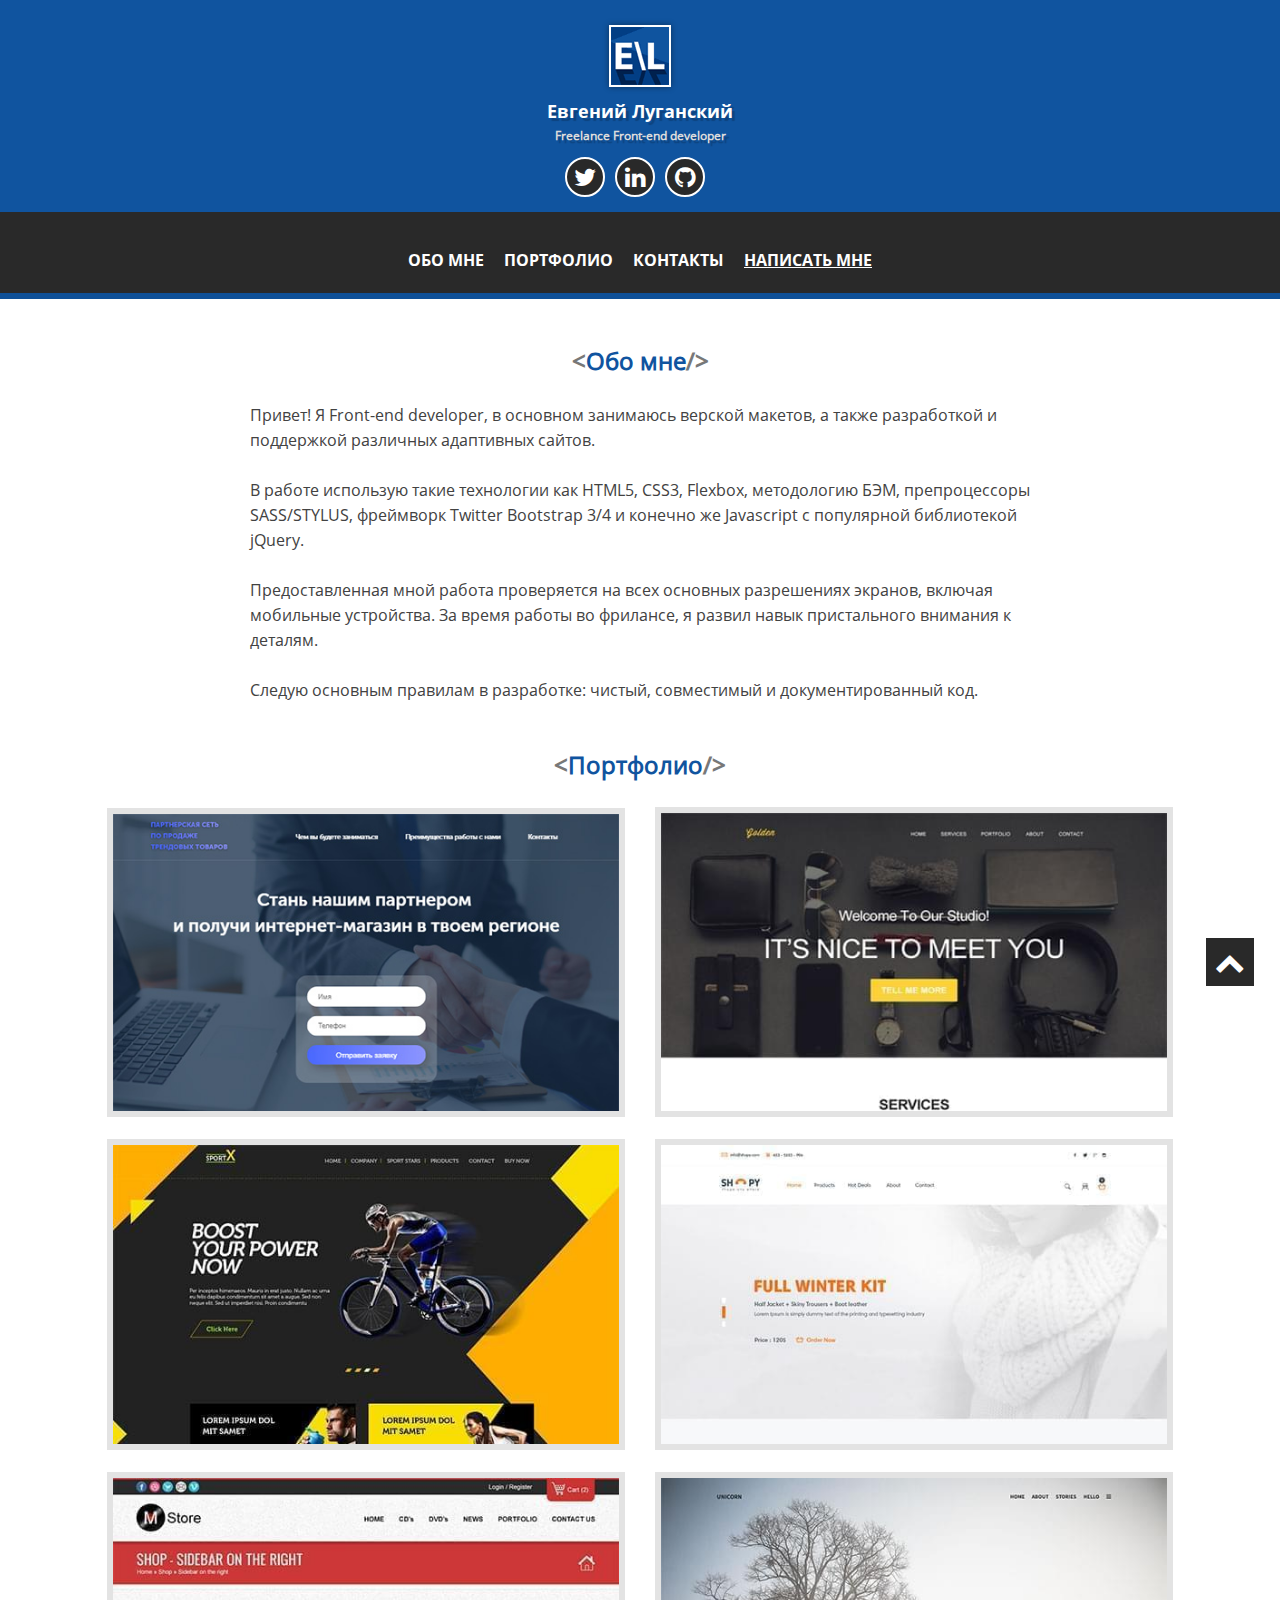
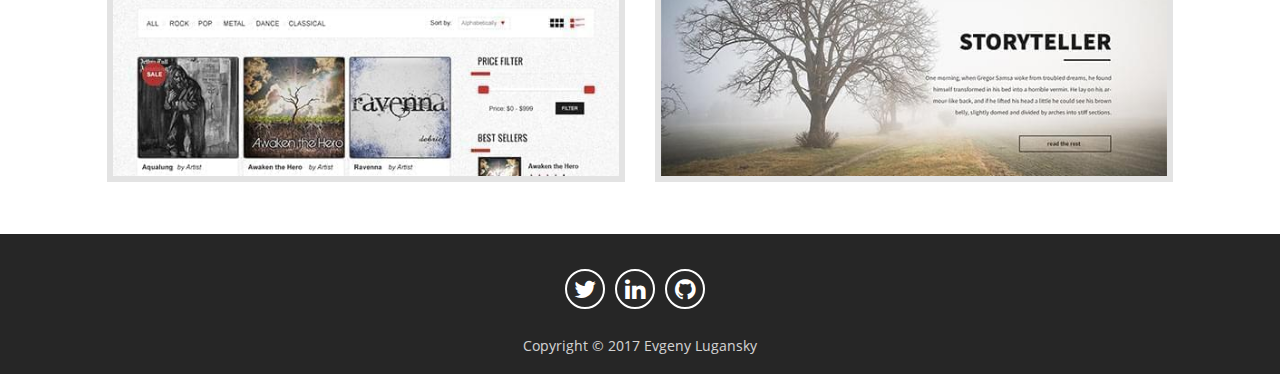
==== commit 16243310: "update" ====
--- a/index.html
+++ b/index.html
@@ -38,7 +38,7 @@
           <section class="about_me" id="about_me">
             <h4 class="title_section"><span>&lt;</span>Обо мне<span>/&gt;</span></h4>
             <div class="inner_container">
-              <p class="main_txt">Привет! Я Front-end developer, в основном занимаюсь верской макетов, а также разработкой и поддержкой различных адаптивных сайтов. <br><br>В работе использую такие технологии как HTML5, CSS3, Flexbox, методологию БЭМ, препроцессоры SASS/STYLUS, фреймворкTwitter Bootstrap 3/4 и конечно же Javascript с популярной библиотекой jQuery. <br><br>Предоставленная мной работа проверяется на всех основных разрешениях экранов, включая мобильные устройства. За время работы во фрилансе, я развил навык пристального внимания к деталям. <br><br>Следую основным правилам в разработке: чистый, совместимый и документированный код.</p>
+              <p class="main_txt">Привет! Я Front-end developer, в основном занимаюсь верской макетов, а также разработкой и поддержкой различных адаптивных сайтов.<br><br>В работе использую такие технологии как HTML5, CSS3, Flexbox, методологию БЭМ, препроцессоры SASS/STYLUS, фреймворк Twitter Bootstrap 3/4 и конечно же Javascript с популярной библиотекой jQuery.<br><br>Предоставленная мной работа проверяется на всех основных разрешениях экранов, включая мобильные устройства. За время работы во фрилансе, я развил навык пристального внимания к деталям.<br><br>Следую основным правилам в разработке: чистый, совместимый и документированный код.</p>
             </div>
           </section>
           <section class="last_works" id="portfolio">
--- a/css/style.css
+++ b/css/style.css
@@ -849,9 +849,6 @@
   min-height: 700px;
   padding-bottom: 140px;
 }
-.contact_block {
-  width: 35%;
-}
 .contact_block h1 {
   display: block;
   margin-top: 40px;
@@ -859,47 +856,47 @@
   font-size: 44px;
   font-size: 3.142857142857143rem;
 }
-.contact_block .contack_link.link-email i {
+.contact_block .contact_link.link-email i {
   color: #db4437;
 }
-.contact_block .contack_link.link-skype i {
+.contact_block .contact_link.link-skype i {
   color: #00aff0;
 }
-.contact_block .contack_link.link-twitter i {
+.contact_block .contact_link.link-twitter i {
   color: #1da1f2;
 }
-.contact_block .contack_link.link-linkedin i {
+.contact_block .contact_link.link-linkedin i {
   color: #0077b5;
 }
-.contact_block .contack_link.link-github i {
+.contact_block .contact_link.link-github i {
   color: #444;
 }
-.contact_block .contack_link.link-email:hover a {
+.contact_block .contact_link.link-email:hover a {
   color: #db4437;
   transition: 0.3s;
 }
-.contact_block .contack_link.link-skype:hover a {
+.contact_block .contact_link.link-skype:hover a {
   color: #00aff0;
   transition: 0.3s;
 }
-.contact_block .contack_link.link-twitter:hover a {
+.contact_block .contact_link.link-twitter:hover a {
   color: #1da1f2;
   transition: 0.3s;
 }
-.contact_block .contack_link.link-linkedin:hover a {
+.contact_block .contact_link.link-linkedin:hover a {
   color: #0077b5;
   transition: 0.3s;
 }
-.contact_block .contack_link.link-github:hover a {
+.contact_block .contact_link.link-github:hover a {
   color: #444;
   transition: 0.3s;
 }
-.contact_block .contack_link i {
+.contact_block .contact_link i {
   font-size: 24px;
   display: inline-block;
   margin-right: 10px;
 }
-.contact_block .contack_link a {
+.contact_block .contact_link a {
   display: inline-block;
   margin-bottom: 20px;
   font-size: 24px;
@@ -927,3 +924,17 @@
   margin-top: 15px;
   opacity: 0.8;
 }
+@media screen and (max-width: 500px) {
+  .contact_block h1 {
+    font-size: 34px;
+    font-size: 2.428571428571428rem;
+  }
+  .contact_block .contact_link i {
+    font-size: 18px;
+    font-size: 1.285714285714286rem;
+  }
+  .contact_block .contact_link a {
+    font-size: 18px;
+    font-size: 1.285714285714286rem;
+  }
+}
